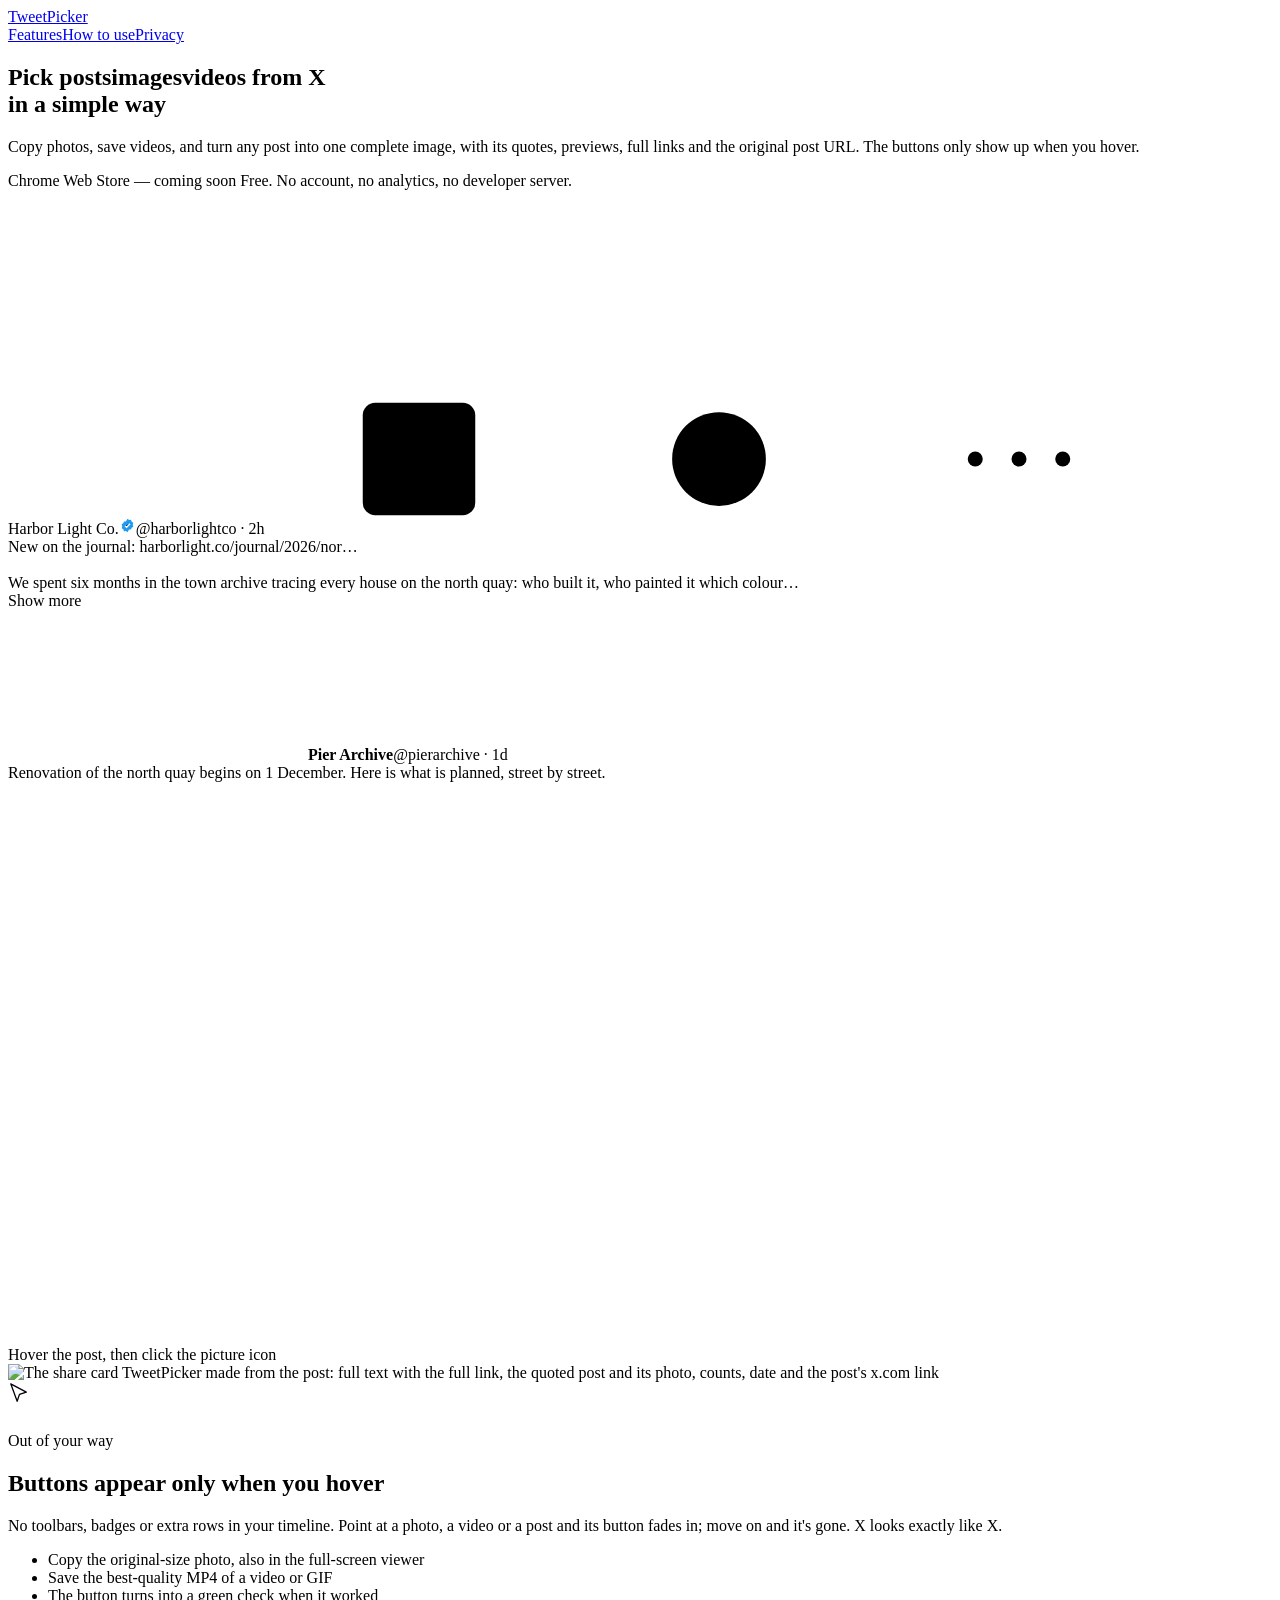
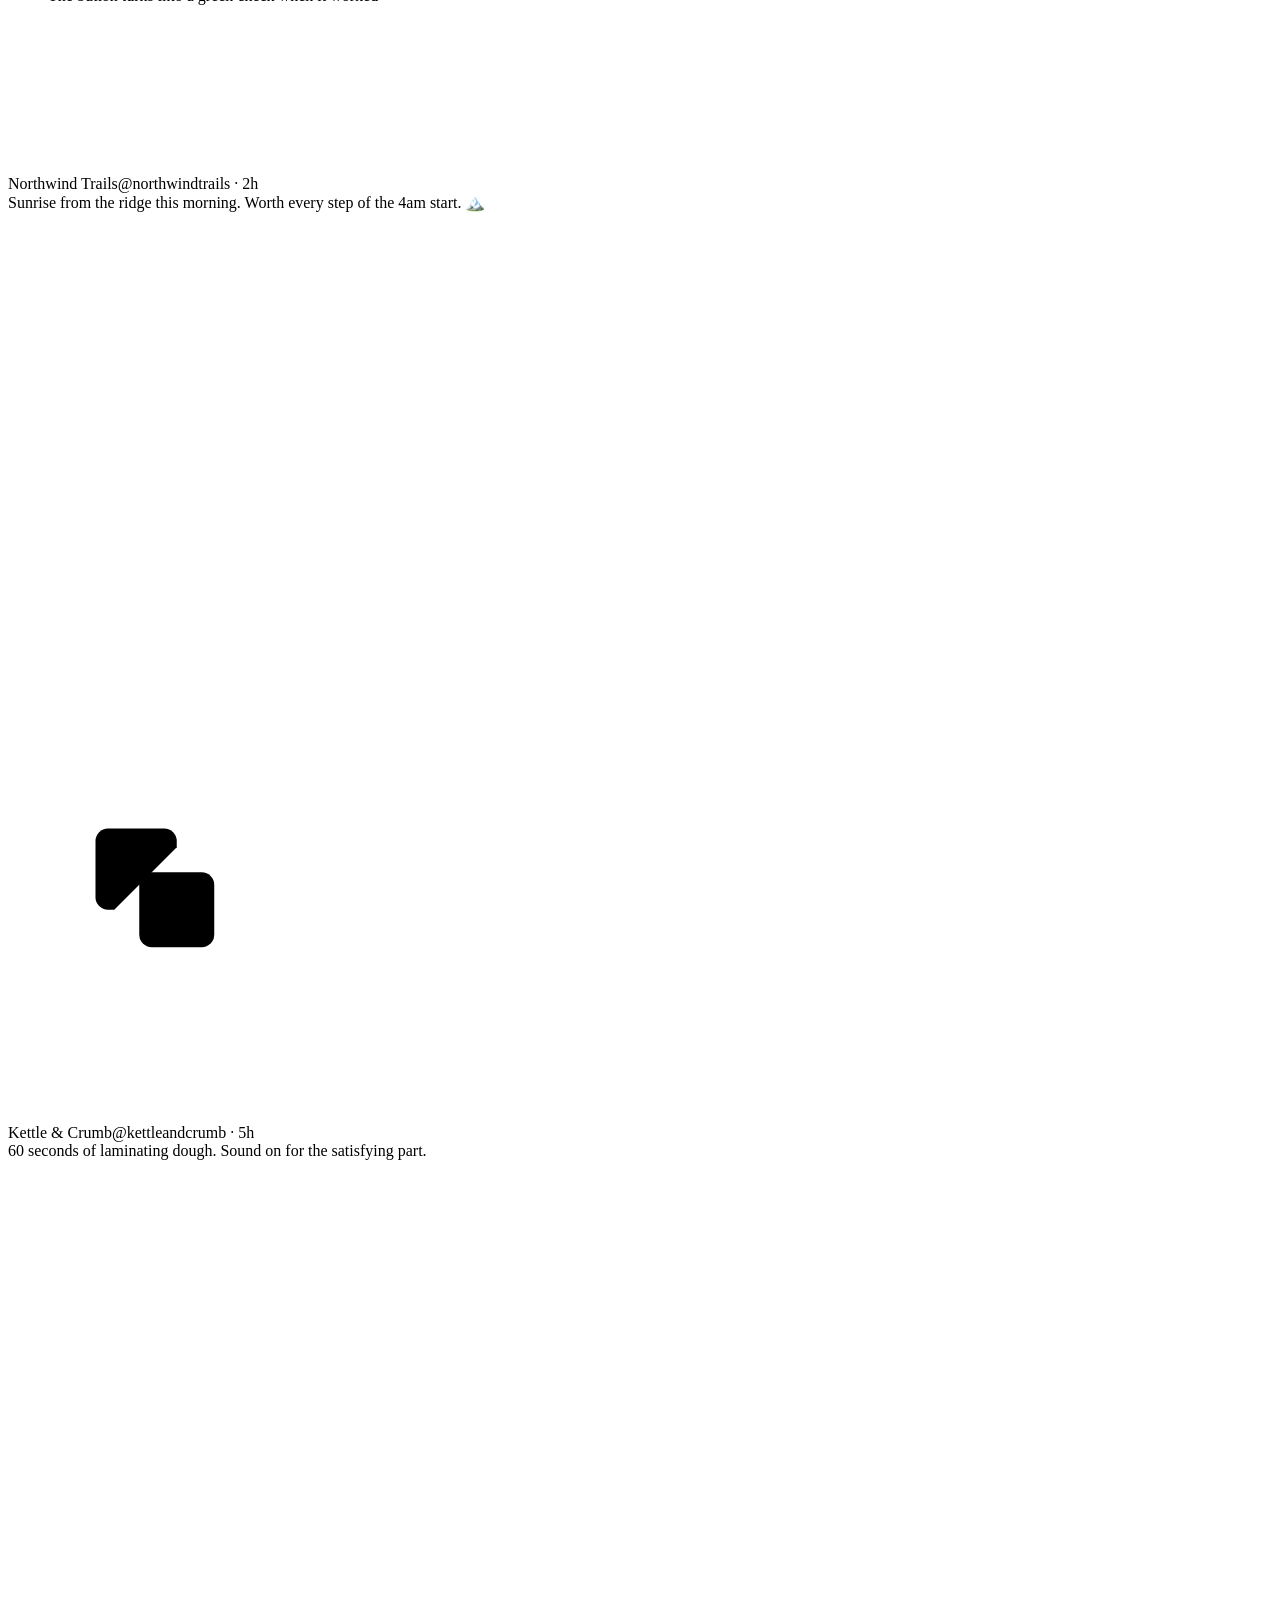
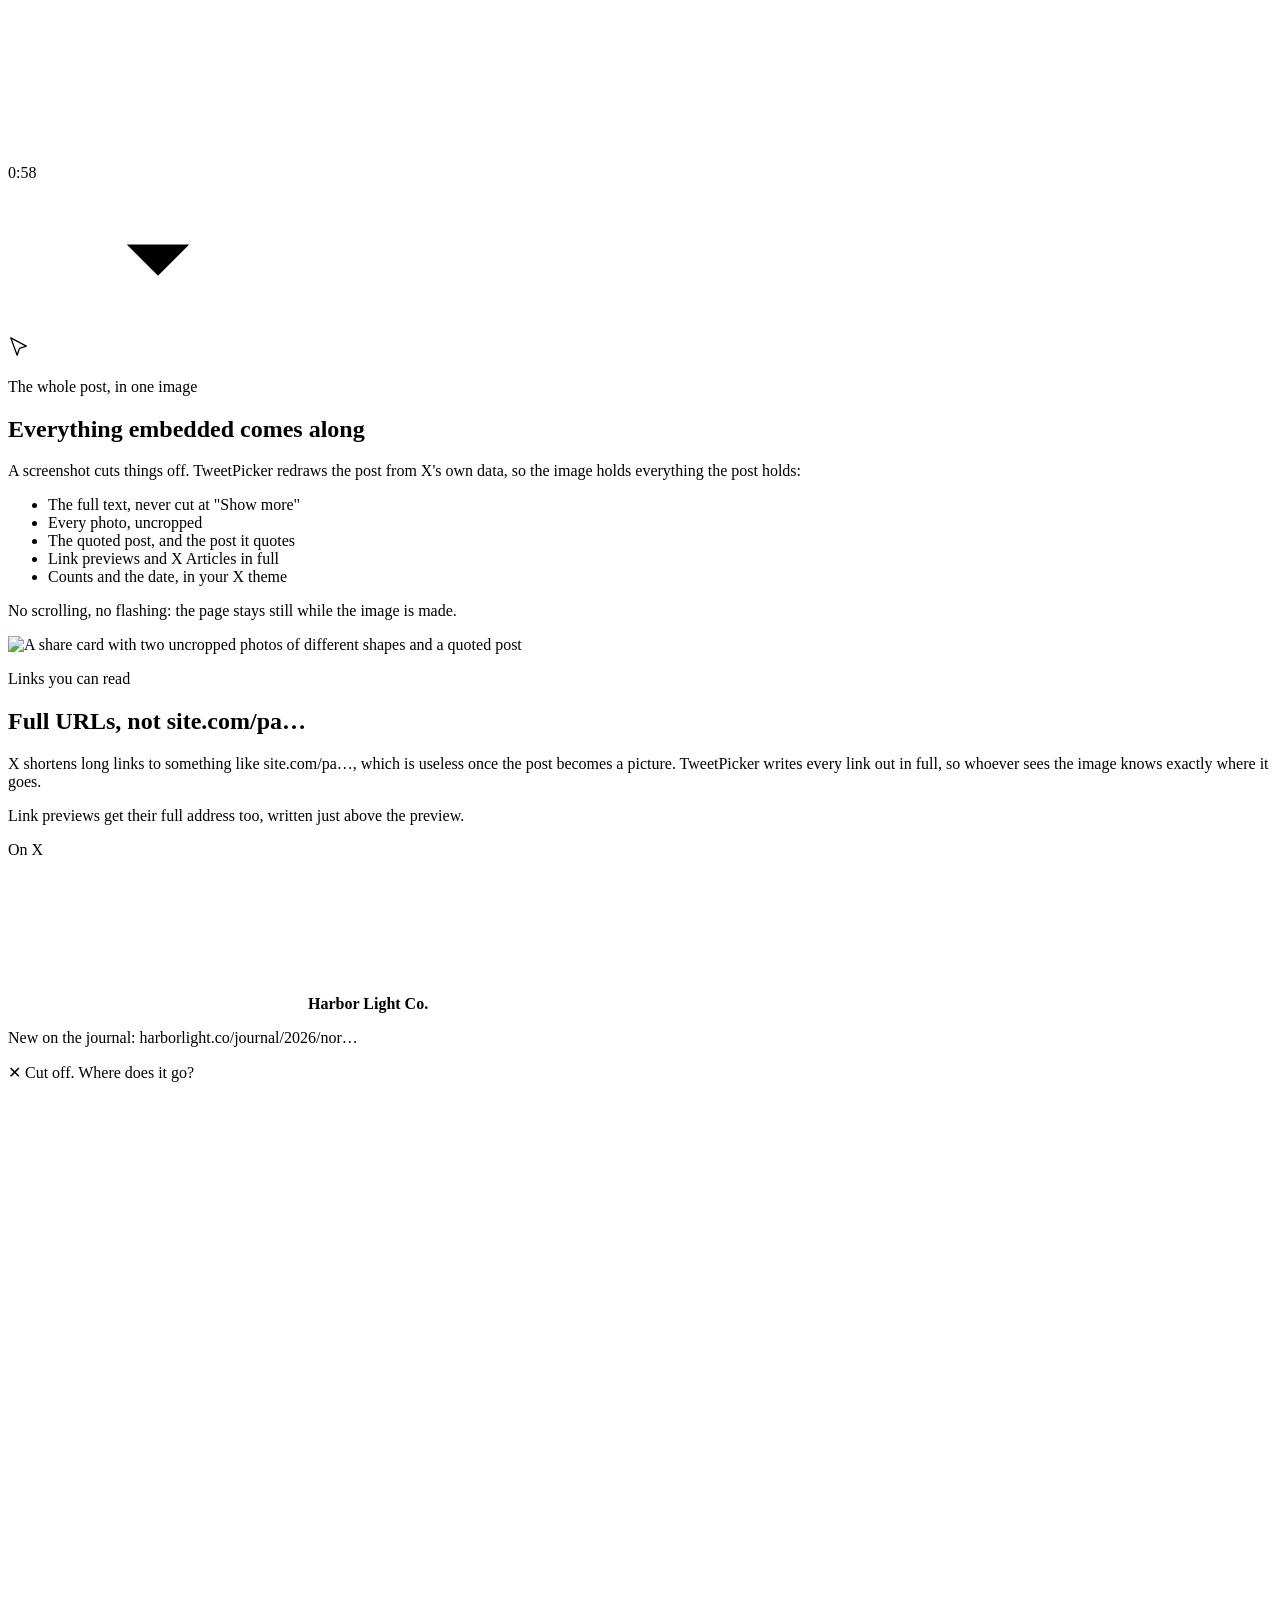
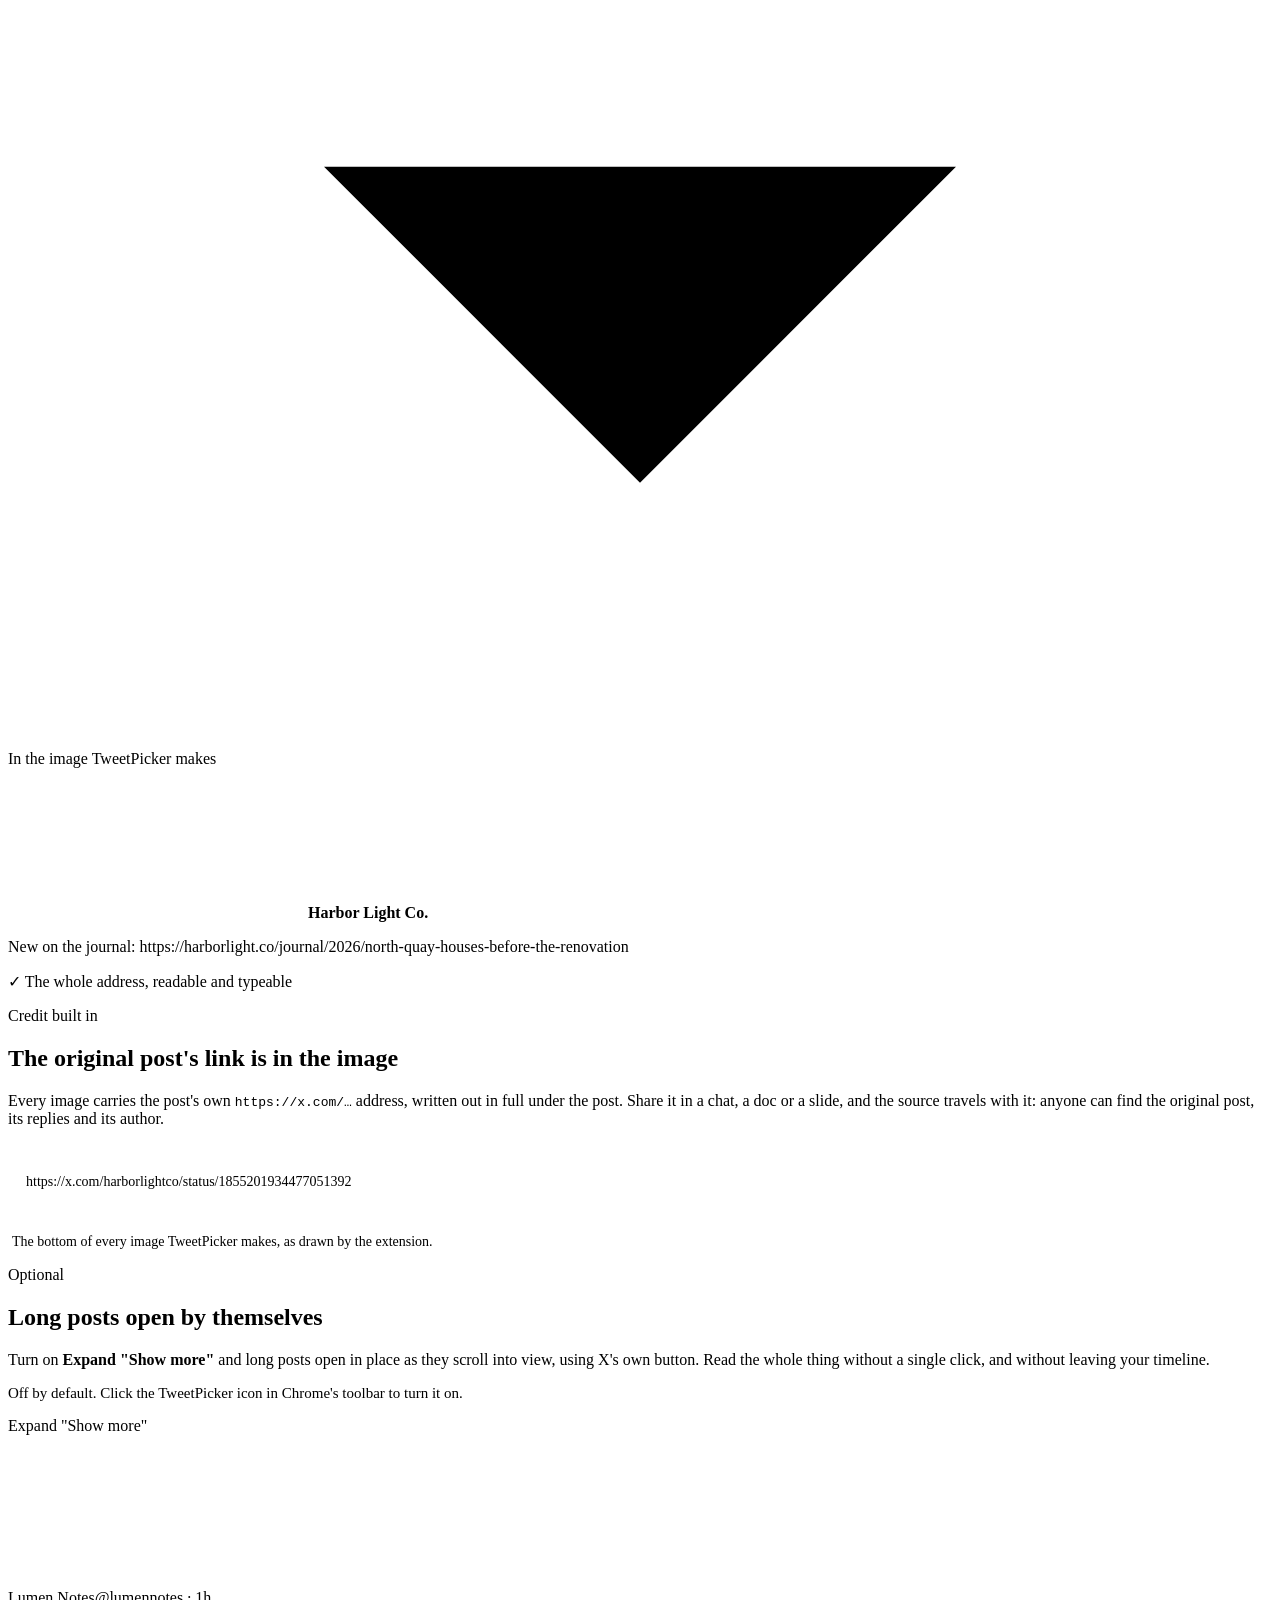
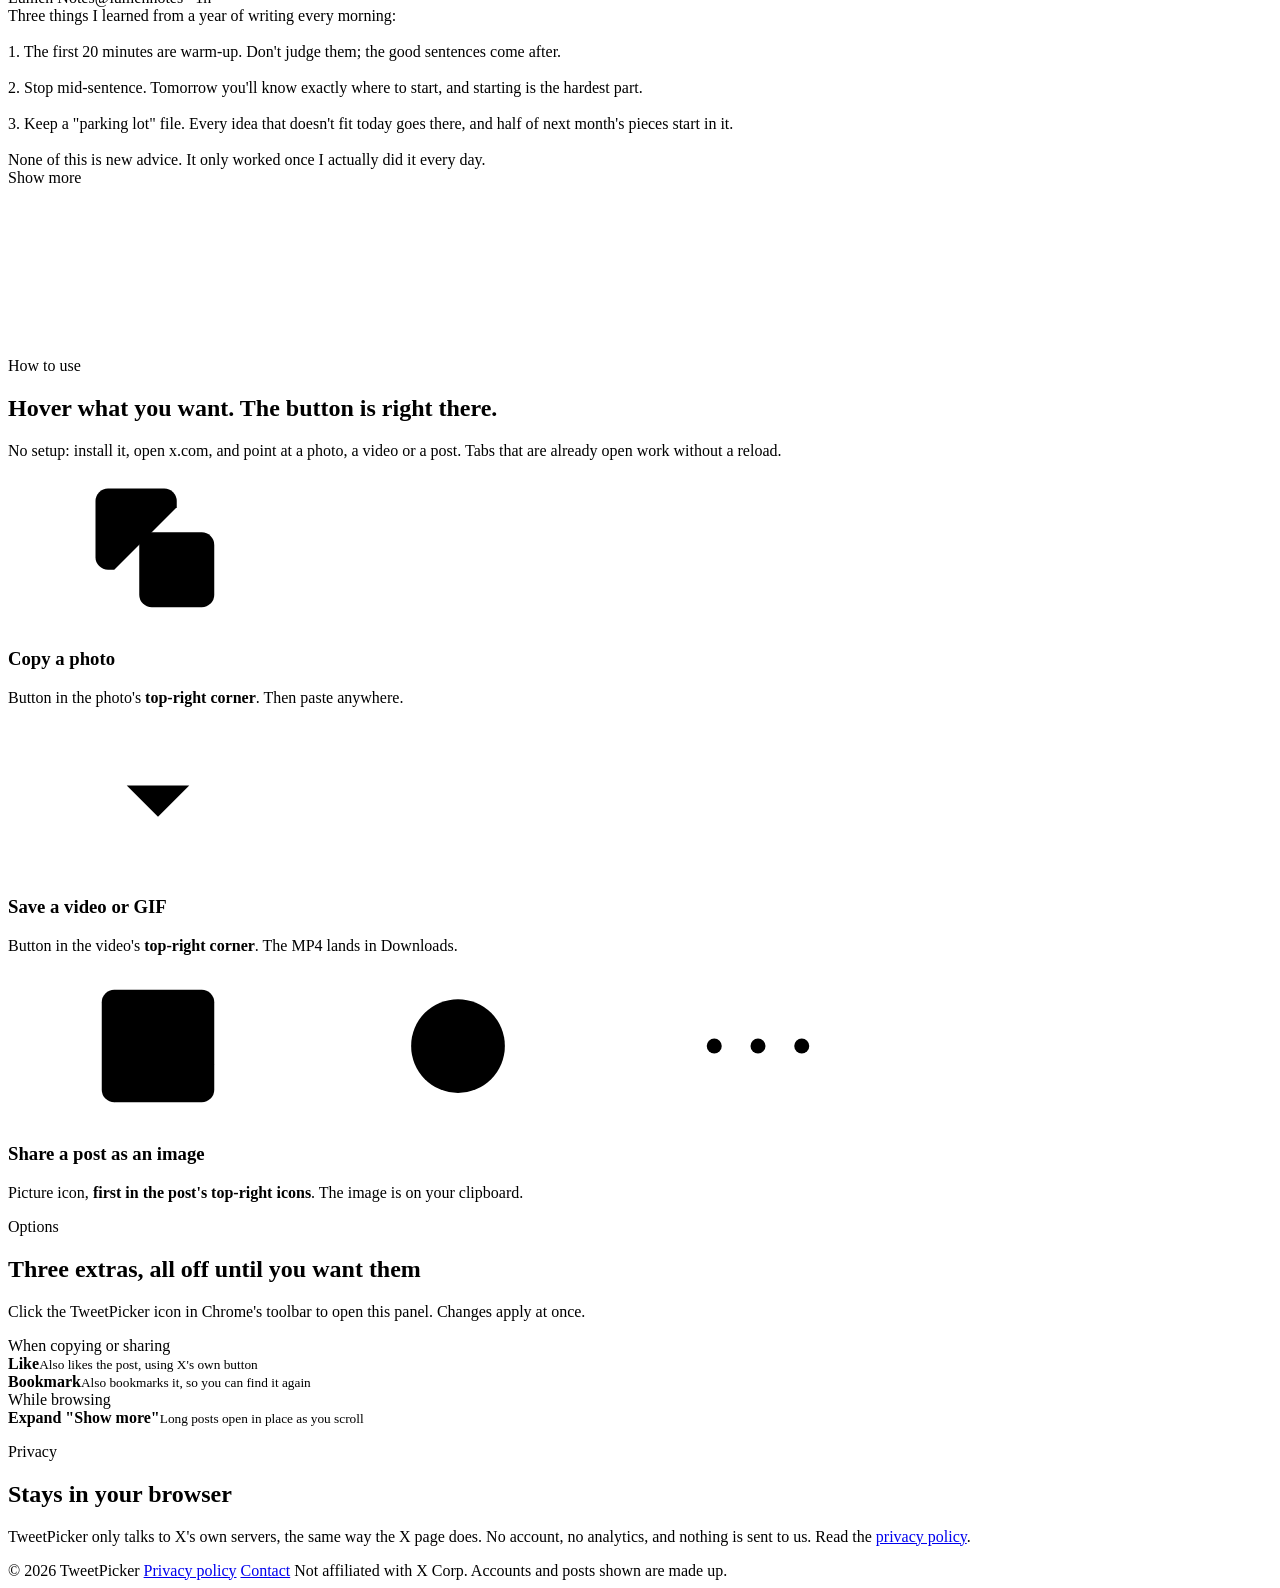
==== site/index.html @ 03b6eda1 "Landing page: show success as the extension does, a green check on the button Drops the toasts, tool" ====
<!doctype html>
<html lang="en">
<head>
<meta charset="utf-8">
<meta name="viewport" content="width=device-width,initial-scale=1">
<title>TweetPicker — copy, download and share from X</title>
<meta name="description" content="TweetPicker is a Chrome extension for X/Twitter: buttons that appear only on hover to copy photos, download videos and share any post as a complete image card with full links and the original post URL.">
<link rel="icon" href="/icon.svg" type="image/svg+xml">
<link rel="stylesheet" href="/style.css?v=dev">
</head>
<body>
<svg width="0" height="0" style="position:absolute" aria-hidden="true">
  <symbol id="i-copy" viewBox="0 0 24 24"><rect x="9" y="9" width="12" height="12" rx="2"/><path d="M5 15H4a2 2 0 0 1-2-2V4a2 2 0 0 1 2-2h9a2 2 0 0 1 2 2v1"/></symbol>
  <symbol id="i-dl" viewBox="0 0 24 24"><path d="M12 3v12"/><path d="m7 10 5 5 5-5"/><path d="M5 21h14"/></symbol>
  <symbol id="i-check" viewBox="0 0 24 24"><path d="M5 12.5l4.5 4.5L19 7.5"/></symbol>
  <symbol id="i-pic" viewBox="0 0 24 24"><rect x="3" y="3" width="18" height="18" rx="2"/><circle cx="8.5" cy="8.5" r="1.5"/><path d="m21 15-5-5L5 21"/></symbol>
  <symbol id="i-grok" viewBox="0 0 24 24"><path d="M5 19 19 5"/><circle cx="12" cy="12" r="7.5"/></symbol>
  <symbol id="i-more" viewBox="0 0 24 24"><circle cx="5" cy="12" r="1.2"/><circle cx="12" cy="12" r="1.2"/><circle cx="19" cy="12" r="1.2"/></symbol>
  <symbol id="i-badge" viewBox="0 0 24 24"><path d="M12 2.5l2.2 1.7 2.8-.2.9 2.6 2.3 1.6-.8 2.7.8 2.7-2.3 1.6-.9 2.6-2.8-.2L12 21.5l-2.2-1.7-2.8.2-.9-2.6-2.3-1.6.8-2.7-.8-2.7 2.3-1.6.9-2.6 2.8.2z" fill="#1d9bf0" stroke="none"/><path d="M8.5 12.2l2.3 2.3 4.7-4.9" stroke="#fff" stroke-width="2"/></symbol>
  <symbol id="i-cursor" viewBox="0 0 24 24"><path d="M3 2l7 19 2.5-7.5L20 11z" fill="#fff" stroke="#000" stroke-width="1.4" stroke-linejoin="round"/></symbol>
</svg>

<div class="wrap">
  <header class="top">
    <a class="brand" href="/"><img src="/icon.svg" alt="">TweetPicker</a>
    <nav><a class="wide" href="#features">Features</a><a href="#how">How to use</a><a href="/privacy/">Privacy</a></nav>
  </header>

  <section class="hero">
    <h1 aria-label="Pick posts, images and videos from X in a simple way">Pick <span class="rot" aria-hidden="true"><span class="on">posts</span><span>images</span><span>videos</span></span> from X<br>in a simple way</h1>
    <p class="lead">Copy photos, save videos, and turn any post into one complete image, with its quotes, previews, full links and the original post URL. The buttons only show up when you hover.</p>
    <span class="btn disabled" aria-disabled="true">Chrome Web Store — coming soon</span>
    <span class="note">Free. No account, no analytics, no developer server.</span>
  </section>

  <!-- hero demo: share a post as an image -->
  <div class="demo" id="demo-share" style="margin:40px 0 24px" aria-label="Animation: hovering a post shows a picture icon; clicking it copies the whole post as an image card">
    <div class="stagebox share-demo">
      <div class="x" data-hover-target>
        <div class="post">
          <canvas class="av" data-av="#1d9bf0:H"></canvas>
          <div class="body">
            <div class="head"><span class="name">Harbor Light Co.</span><svg class="i" style="width:17px;height:17px;flex:none"><use href="#i-badge"/></svg><span class="meta"><span class="h">@harborlightco · </span>2h</span>
              <span class="icons"><span class="share-ic" data-share><svg class="i"><use href="#i-pic"/></svg></span><svg class="i"><use href="#i-grok"/></svg><svg class="i"><use href="#i-more"/></svg></span></div>
            <div class="txt">New on the journal: <span class="lnk">harborlight.co/journal/2026/nor…</span><br><br>We spent six months in the town archive tracing every house on the north quay: who built it, who painted it which colour…</div>
            <span class="showmore">Show more</span>
            <div class="quote">
              <div class="qh"><canvas data-av="#e76f51:P"></canvas><b>Pier Archive</b><span style="color:var(--muted)">@pierarchive · 1d</span></div>
              <div class="qt">Renovation of the north quay begins on 1 December. Here is what is planned, street by street.</div>
              <canvas class="qimg" data-photo="harbor" width="1136" height="560"></canvas>
            </div>
            <div class="actions" data-actions="214,1.8K,12.6K,482K"></div>
          </div>
        </div>
      </div>
      <div class="out" data-out>
        <div class="ph">Hover the post, then click the picture icon</div>
        <img data-card="a" alt="The share card TweetPicker made from the post: full text with the full link, the quoted post and its photo, counts, date and the post's x.com link">
      </div>
      <div class="cursor" data-cursor><svg viewBox="0 0 24 24" width="22" height="22"><use href="#i-cursor"/></svg></div>
    </div>
  </div>

  <div id="features"></div>

  <!-- 1. hover to show -->
  <section class="feat">
    <div class="text">
      <p class="kicker">Out of your way</p>
      <h2>Buttons appear only when you hover</h2>
      <p>No toolbars, badges or extra rows in your timeline. Point at a photo, a video or a post and its button fades in; move on and it's gone. X looks exactly like X.</p>
      <ul class="ticks">
        <li>Copy the original-size photo, also in the full-screen viewer</li>
        <li>Save the best-quality MP4 of a video or GIF</li>
        <li>The button turns into a green check when it worked</li>
      </ul>
    </div>
    <div class="demo" id="demo-hover" aria-label="Animation: copy and download buttons appear only while the pointer is over a photo or video">
      <div class="stagebox">
        <div class="x">
          <div class="post">
            <canvas class="av" data-av="#f59e0b:N"></canvas>
            <div class="body">
              <div class="head"><span class="name">Northwind Trails</span><span class="meta"><span class="h">@northwindtrails · </span>2h</span></div>
              <div class="txt">Sunrise from the ridge this morning. Worth every step of the 4am start. 🏔️</div>
              <div class="media" data-photo-media><canvas data-photo="ridge" width="1136" height="600"></canvas>
                <div class="tp-btn" data-btn><svg><use href="#i-copy"/></svg></div></div>
            </div>
          </div>
          <div class="post">
            <canvas class="av" data-av="#10b981:K"></canvas>
            <div class="body">
              <div class="head"><span class="name">Kettle &amp; Crumb</span><span class="meta"><span class="h">@kettleandcrumb · </span>5h</span></div>
              <div class="txt">60 seconds of laminating dough. Sound on for the satisfying part.</div>
              <div class="media" data-video-media><canvas data-photo="kitchen" width="1136" height="600"></canvas>
                <div class="play"></div><div class="dur">0:58</div>
                <div class="tp-btn" data-btn><svg><use href="#i-dl"/></svg></div></div>
            </div>
          </div>
        </div>
        <div class="cursor" data-cursor><svg viewBox="0 0 24 24" width="22" height="22"><use href="#i-cursor"/></svg></div>
      </div>
    </div>
  </section>

  <!-- 2. everything embedded -->
  <section class="feat flip">
    <div class="text">
      <p class="kicker">The whole post, in one image</p>
      <h2>Everything embedded comes along</h2>
      <p>A screenshot cuts things off. TweetPicker redraws the post from X's own data, so the image holds everything the post holds:</p>
      <ul class="ticks">
        <li>The full text, never cut at "Show more"</li>
        <li>Every photo, uncropped</li>
        <li>The quoted post, and the post it quotes</li>
        <li>Link previews and X Articles in full</li>
        <li>Counts and the date, in your X theme</li>
      </ul>
      <p>No scrolling, no flashing: the page stays still while the image is made.</p>
    </div>
    <div class="demo cardview">
      <img data-card="b" alt="A share card with two uncropped photos of different shapes and a quoted post">
    </div>
  </section>

  <!-- 3. full URLs -->
  <section class="feat">
    <div class="text">
      <p class="kicker">Links you can read</p>
      <h2>Full URLs, not <span style="color:var(--accent)">site.com/pa…</span></h2>
      <p>X shortens long links to something like <span style="color:var(--accent)">site.com/pa…</span>, which is useless once the post becomes a picture. TweetPicker writes every link out in full, so whoever sees the image knows exactly where it goes.</p>
      <p>Link previews get their full address too, written just above the preview.</p>
    </div>
    <div class="demo">
      <div class="urlcmp">
        <div class="ulabel">On X</div>
        <div class="x mini">
          <div class="mh"><canvas data-av="#1d9bf0:H"></canvas><b>Harbor Light Co.</b></div>
          <p>New on the journal: <span class="lnk cut">harborlight.co/journal/2026/nor…</span></p>
        </div>
        <div class="note-bad">✕ Cut off. Where does it go?</div>
        <div class="arrow" aria-hidden="true"><svg viewBox="0 0 24 24"><path d="M12 4v15M6 13l6 6 6-6"/></svg></div>
        <div class="ulabel blue">In the image TweetPicker makes</div>
        <div class="x mini">
          <div class="mh"><canvas data-av="#1d9bf0:H"></canvas><b>Harbor Light Co.</b></div>
          <p>New on the journal: <span class="lnk mark">https://harborlight.co/journal/2026/north-quay-houses-before-the-renovation</span></p>
        </div>
        <div class="note-good">✓ The whole address, readable and typeable</div>
      </div>
    </div>
  </section>

  <!-- 4. source URL -->
  <section class="feat flip">
    <div class="text">
      <p class="kicker">Credit built in</p>
      <h2>The original post's link is in the image</h2>
      <p>Every image carries the post's own <code>https://x.com/…</code> address, written out in full under the post. Share it in a chat, a doc or a slide, and the source travels with it: anyone can find the original post, its replies and its author.</p>
    </div>
    <div class="demo">
      <div class="x" style="padding:16px 18px 12px">
        <div class="ghostline" style="width:92%"></div><div class="ghostline" style="width:78%"></div><div class="ghostline" style="width:54%"></div>
        <div style="color:var(--accent);overflow-wrap:anywhere;font-size:14px;line-height:20px;margin-top:12px">https://x.com/harborlightco/status/1855201934477051392</div>
        <div style="border-top:1px solid var(--x-line);margin-top:14px;padding-top:4px"><div class="actions" data-actions="214,1.8K,12.6K,482K" style="padding-right:0"></div></div>
      </div>
      <p style="margin:12px 4px 0;color:var(--muted);font-size:14px">The bottom of every image TweetPicker makes, as drawn by the extension.</p>
    </div>
  </section>

  <!-- 5. auto expand -->
  <section class="feat">
    <div class="text">
      <p class="kicker">Optional</p>
      <h2>Long posts open by themselves</h2>
      <p>Turn on <b>Expand "Show more"</b> and long posts open in place as they scroll into view, using X's own button. Read the whole thing without a single click, and without leaving your timeline.</p>
      <p style="font-size:15px">Off by default. Click the TweetPicker icon in Chrome's toolbar to turn it on.</p>
    </div>
    <div class="demo" id="demo-expand" aria-label="Animation: a long post's Show more opens automatically">
      <div class="pill"><img src="/icon.svg" alt="">Expand "Show more" <i></i></div>
      <div class="x">
        <div class="post">
          <canvas class="av" data-av="#6366f1:L"></canvas>
          <div class="body">
            <div class="head"><span class="name">Lumen Notes</span><span class="meta"><span class="h">@lumennotes · </span>1h</span></div>
            <div class="txt ex-txt" data-ex>Three things I learned from a year of writing every morning:<br><br>1. The first 20 minutes are warm-up. Don't judge them; the good sentences come after.<br><br>2. Stop mid-sentence. Tomorrow you'll know exactly where to start, and starting is the hardest part.<br><br>3. Keep a "parking lot" file. Every idea that doesn't fit today goes there, and half of next month's pieces start in it.<br><br>None of this is new advice. It only worked once I actually did it every day.</div>
            <span class="ex-more" data-more>Show more</span>
            <div class="actions" data-actions="38,96,1.1K,41K"></div>
          </div>
        </div>
        <div class="post" style="opacity:.55">
          <canvas class="av" data-av="#0ea5e9:S"></canvas>
          <div class="body"><div class="ghostline" style="width:40%"></div><div class="ghostline" style="width:90%"></div><div class="ghostline" style="width:70%"></div></div>
        </div>
      </div>
    </div>
  </section>

  <!-- how to use -->
  <section class="block" id="how">
    <p class="kicker">How to use</p>
    <h2>Hover what you want. The button is right there.</h2>
    <p>No setup: install it, open x.com, and point at a photo, a video or a post. Tabs that are already open work without a reload.</p>
    <div class="where">
      <div class="wcard">
        <div class="sk sk-photo"><span class="sk-btn"><svg><use href="#i-copy"/></svg></span></div>
        <h3>Copy a photo</h3>
        <p>Button in the photo's <b>top-right corner</b>. Then paste anywhere.</p>
      </div>
      <div class="wcard">
        <div class="sk sk-video"><span class="sk-play"></span><span class="sk-btn"><svg><use href="#i-dl"/></svg></span></div>
        <h3>Save a video or GIF</h3>
        <p>Button in the video's <b>top-right corner</b>. The MP4 lands in Downloads.</p>
      </div>
      <div class="wcard">
        <div class="sk sk-post">
          <div class="sk-head"><i class="sk-av"></i><i class="sk-name"></i>
            <span class="sk-icons"><span class="sk-pic"><svg class="i"><use href="#i-pic"/></svg></span><svg class="i"><use href="#i-grok"/></svg><svg class="i"><use href="#i-more"/></svg></span></div>
          <i class="sk-line" style="width:90%"></i><i class="sk-line" style="width:70%"></i><i class="sk-line" style="width:45%"></i>
        </div>
        <h3>Share a post as an image</h3>
        <p>Picture icon, <b>first in the post's top-right icons</b>. The image is on your clipboard.</p>
      </div>
    </div>
  </section>

  <section class="feat flip" id="options">
    <div class="text">
      <p class="kicker">Options</p>
      <h2>Three extras, all off until you want them</h2>
      <p>Click the TweetPicker icon in Chrome's toolbar to open this panel. Changes apply at once.</p>
    </div>
    <div class="demo">
      <div class="popup-mock">
        <div class="pm-h">When copying or sharing</div>
        <div class="pm-opt"><span class="pm-box"></span><div><b>Like</b><small>Also likes the post, using X's own button</small></div></div>
        <div class="pm-opt"><span class="pm-box"></span><div><b>Bookmark</b><small>Also bookmarks it, so you can find it again</small></div></div>
        <div class="pm-h">While browsing</div>
        <div class="pm-opt"><span class="pm-box"></span><div><b>Expand "Show more"</b><small>Long posts open in place as you scroll</small></div></div>
      </div>
    </div>
  </section>

  <section class="block">
    <p class="kicker">Privacy</p>
    <h2>Stays in your browser</h2>
    <p>TweetPicker only talks to X's own servers, the same way the X page does. No account, no analytics, and nothing is sent to us. Read the <a href="/privacy/">privacy policy</a>.</p>
  </section>

  <footer>
    <span>© 2026 TweetPicker</span>
    <a href="/privacy/">Privacy policy</a>
    <a href="mailto:will.b.chang@gmail.com">Contact</a>
    <span>Not affiliated with X Corp. Accounts and posts shown are made up.</span>
  </footer>
</div>
<script src="/card.js?v=dev"></script>
<script src="/demo.js?v=dev"></script>
</body>
</html>
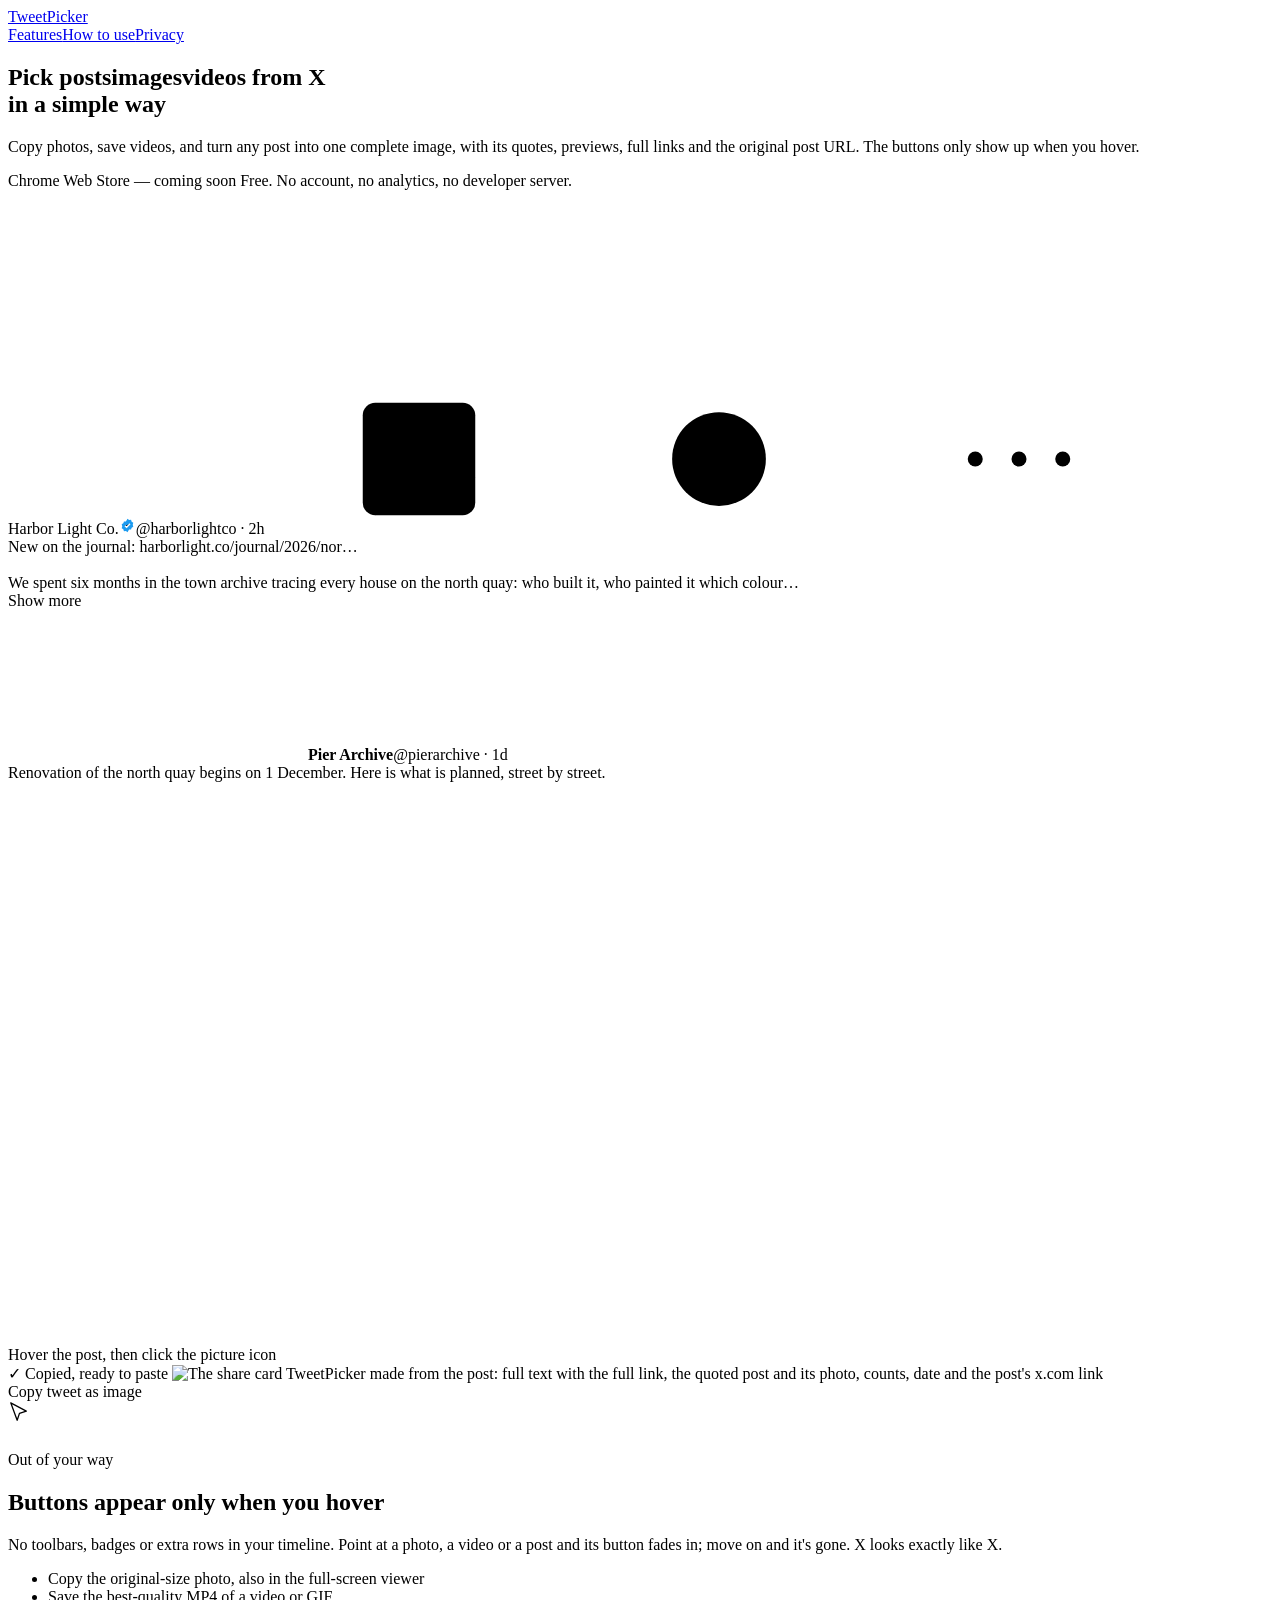
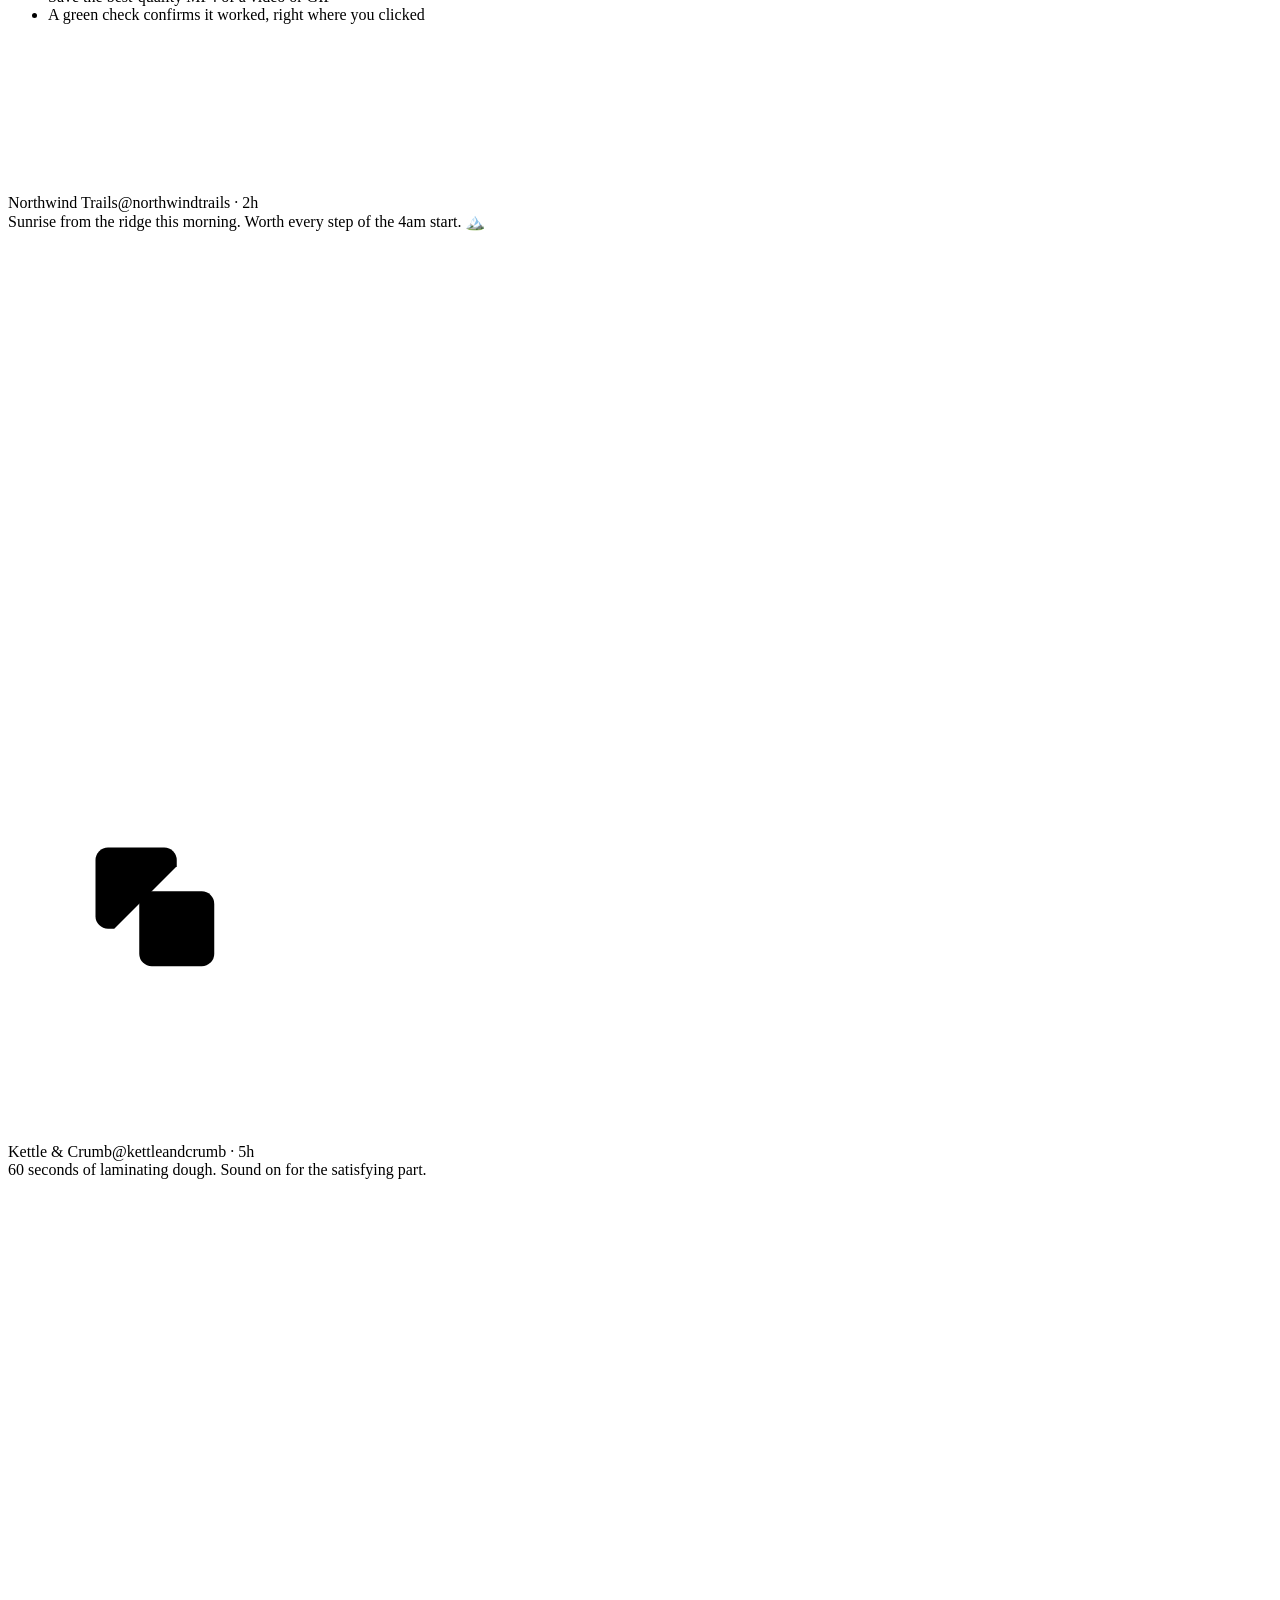
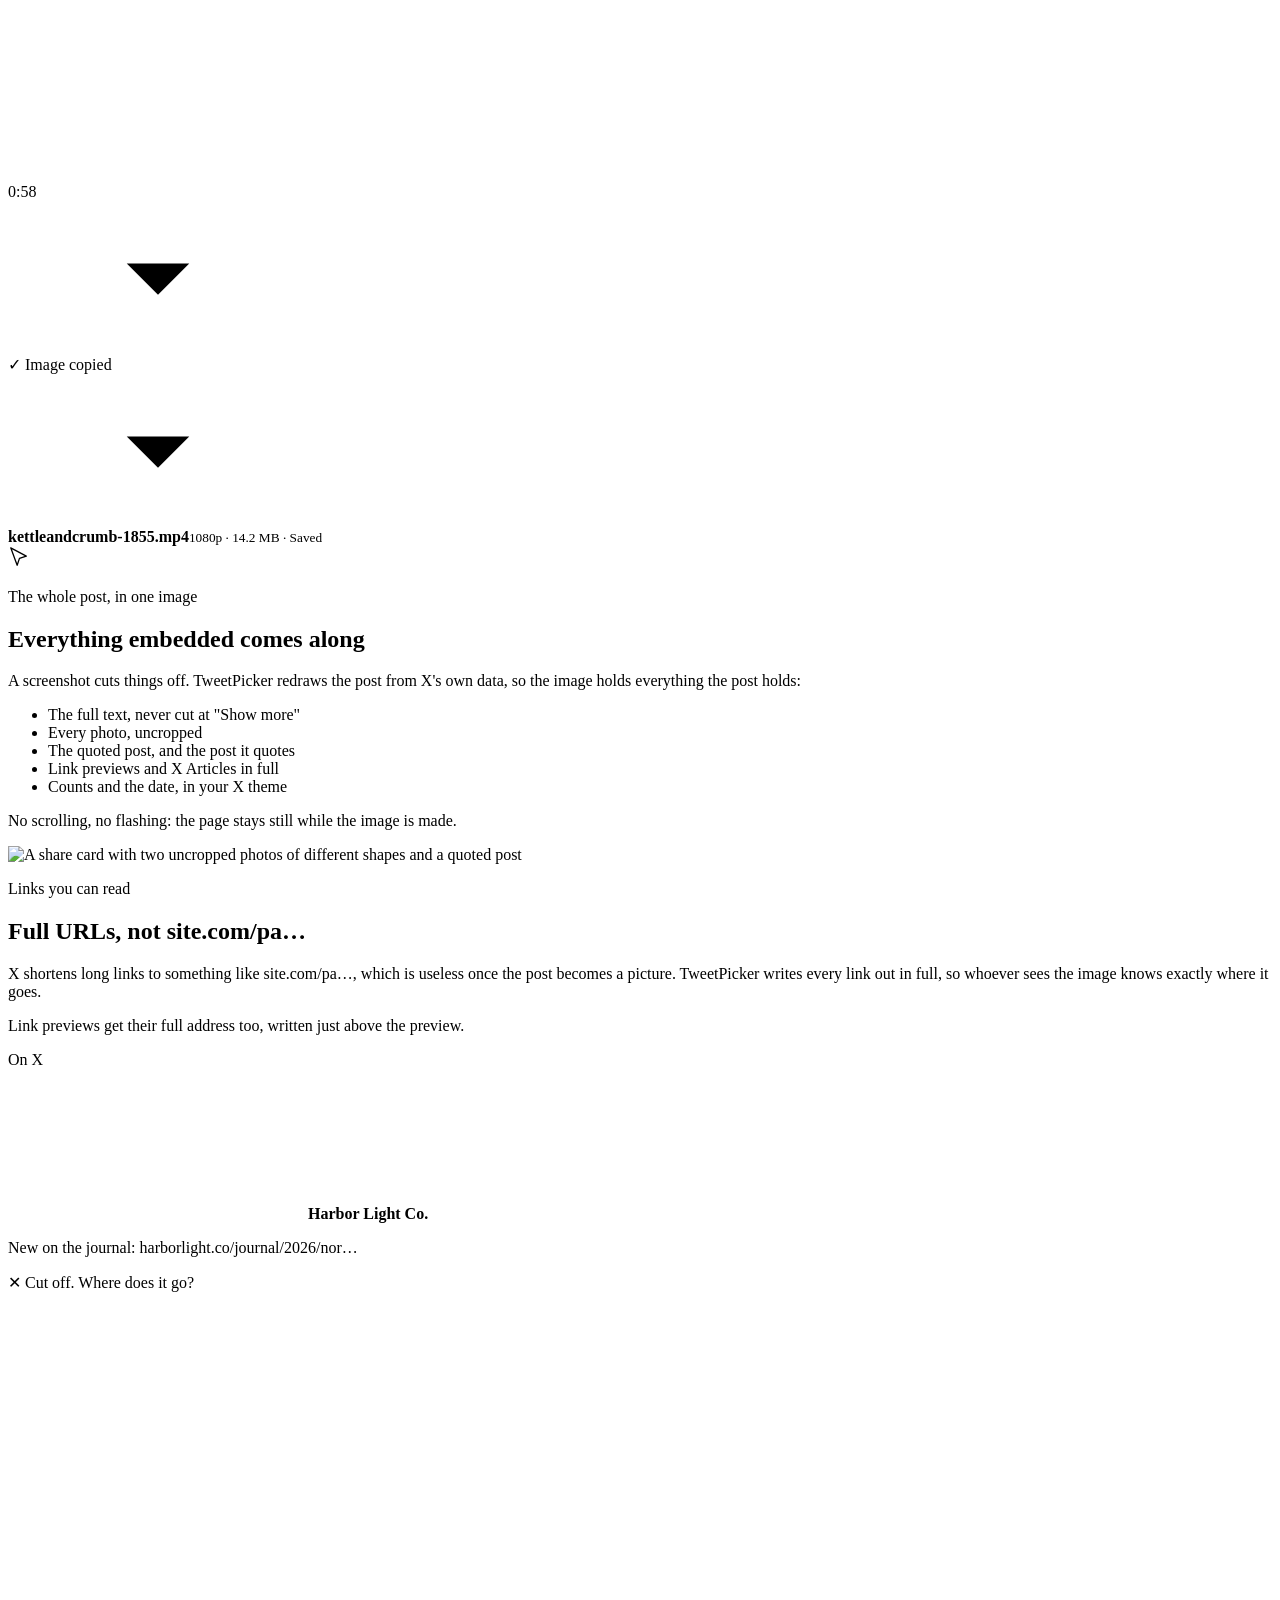
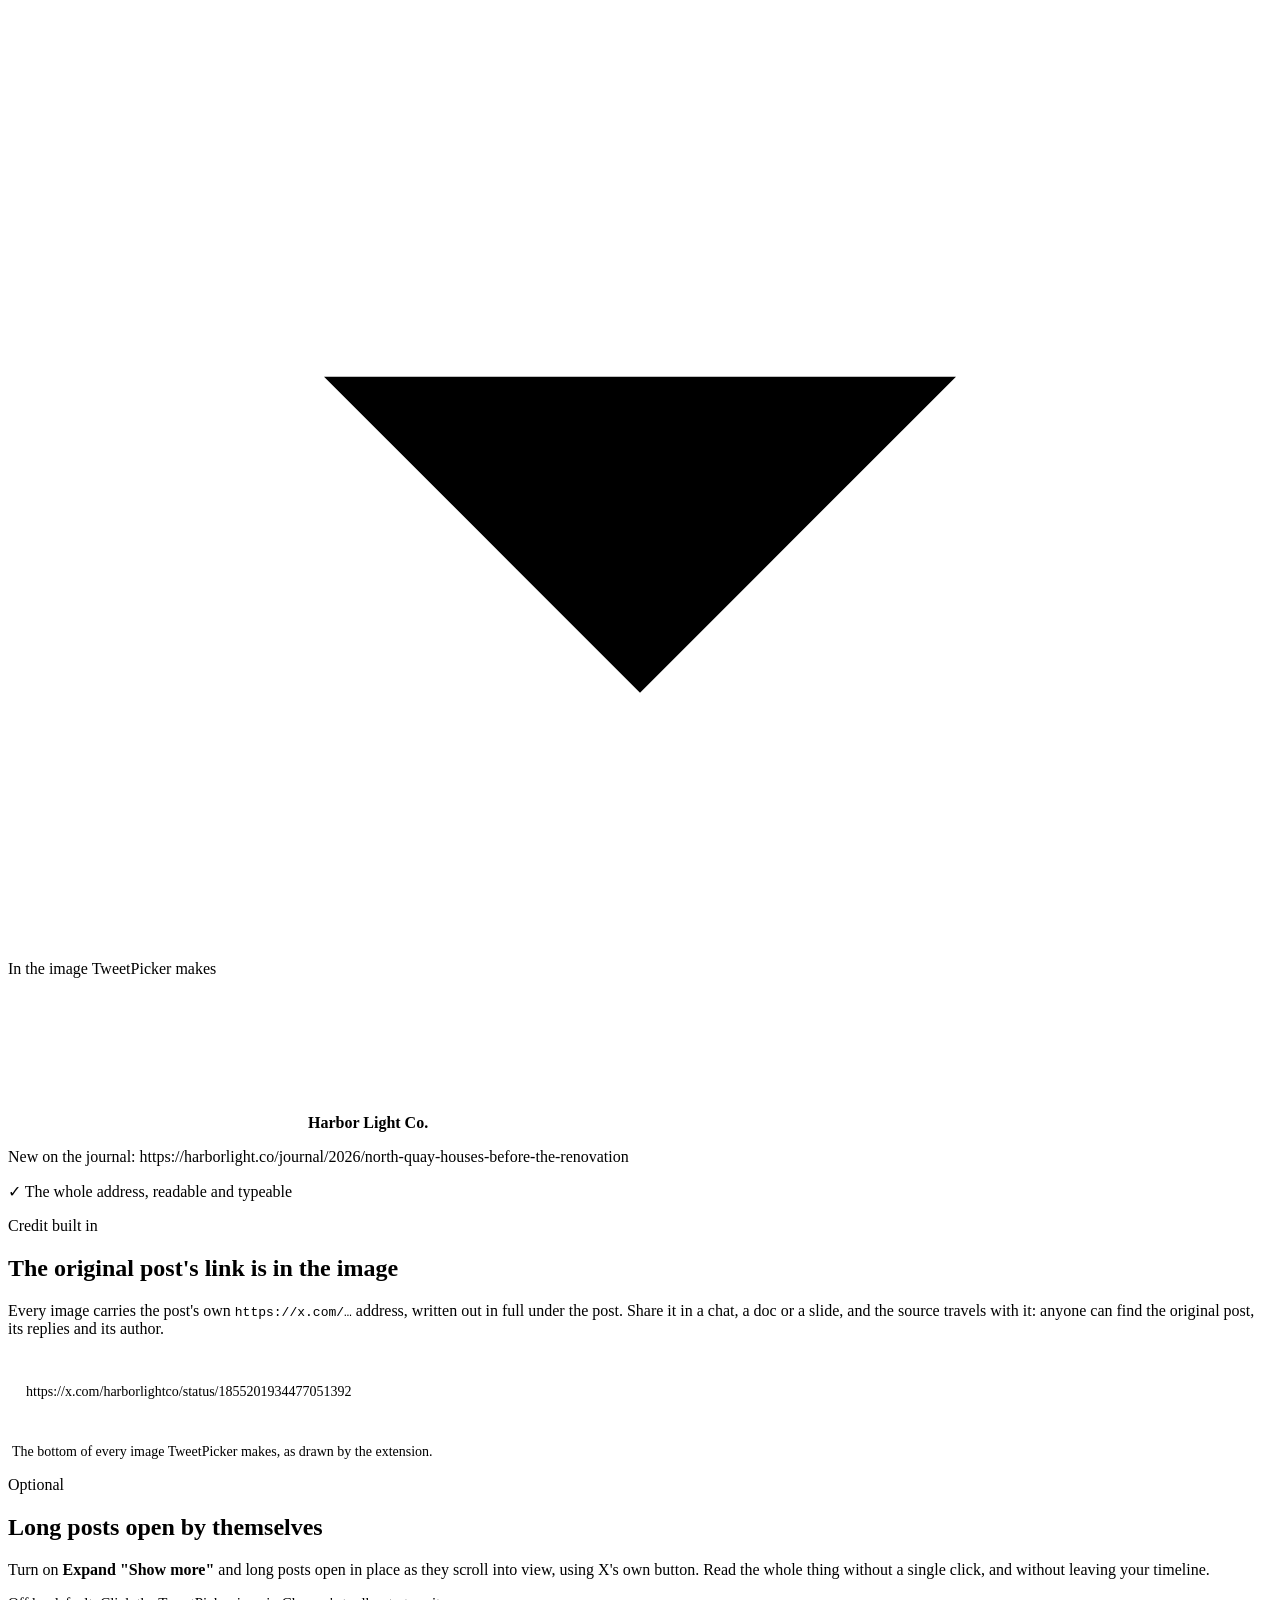
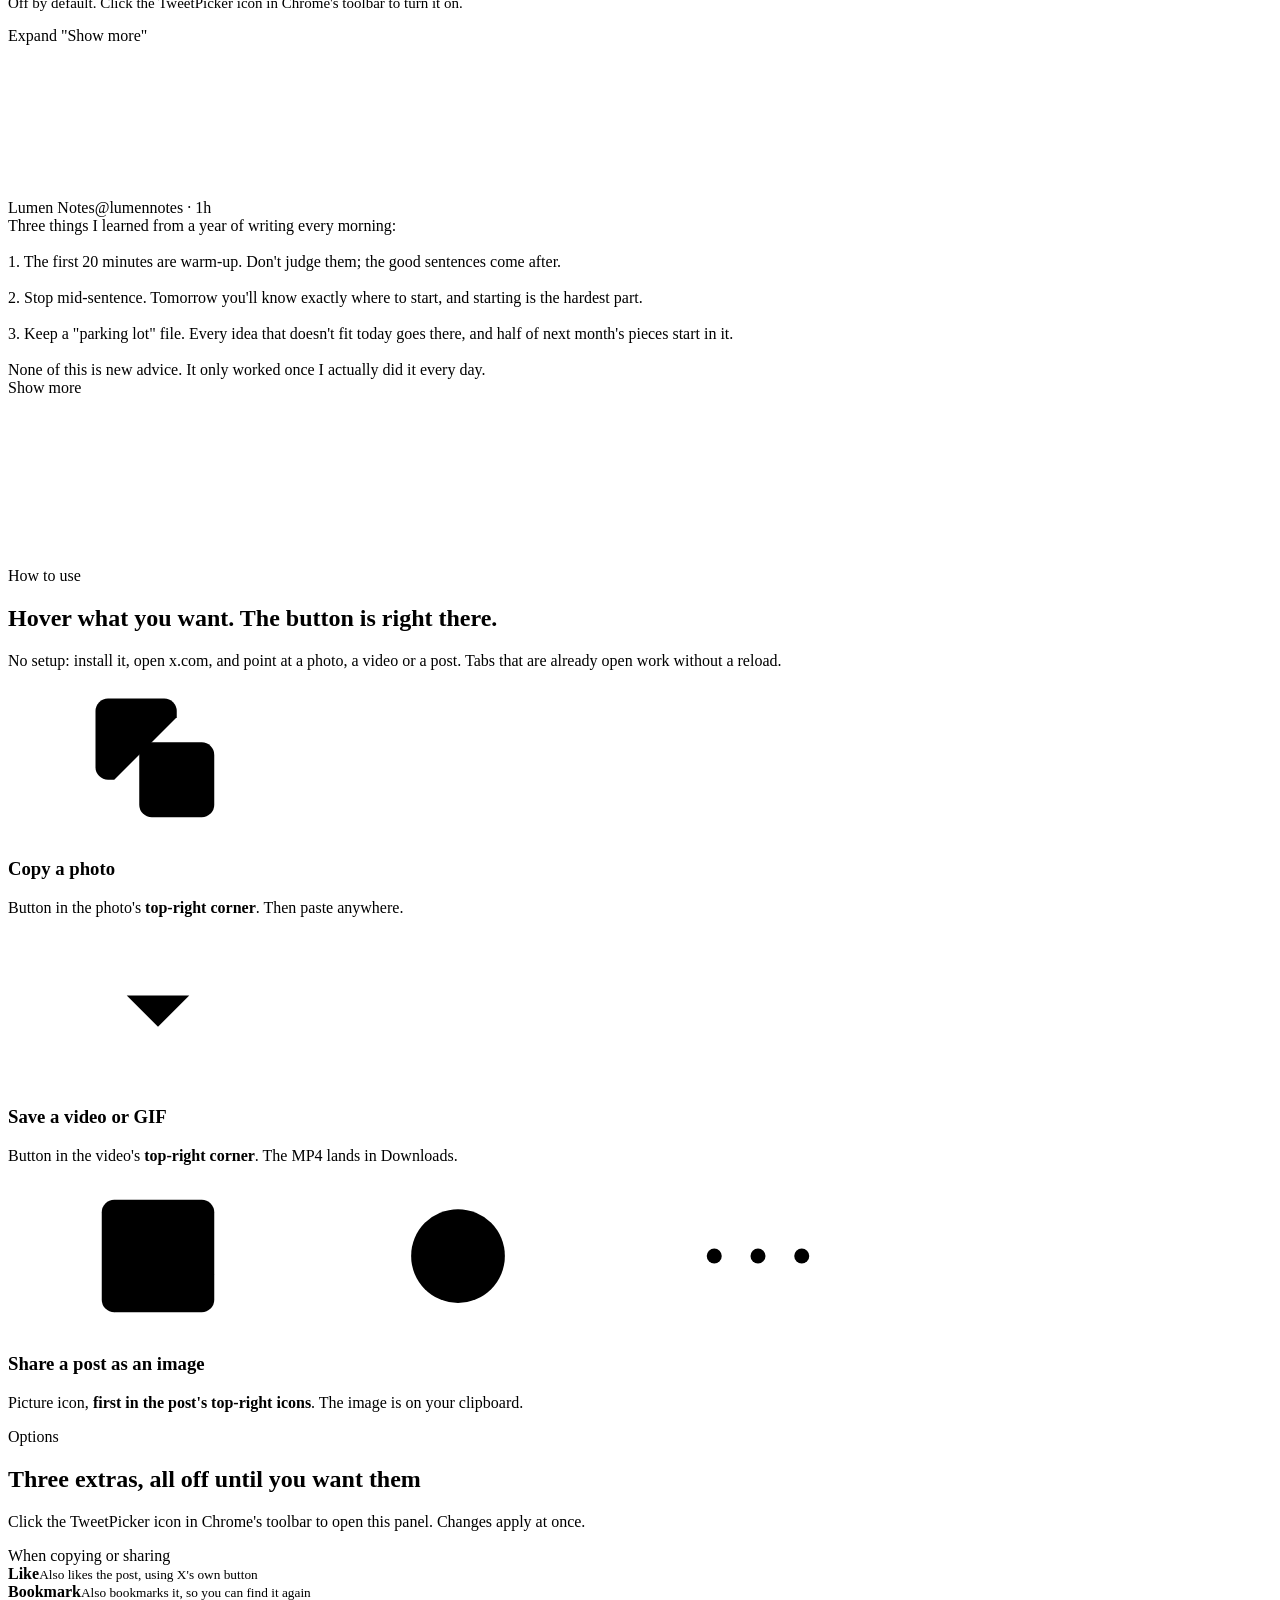
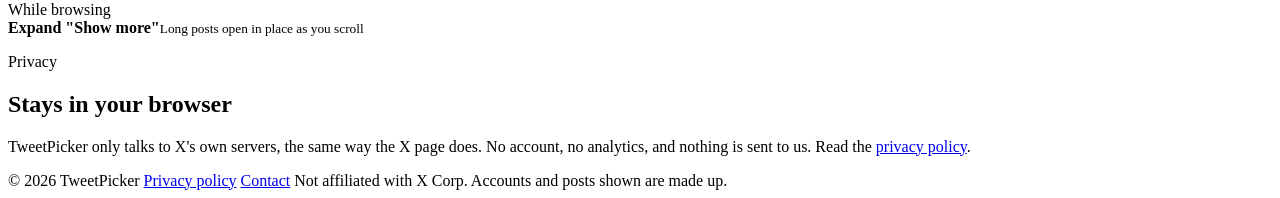
==== commit c705cf9d: "Landing page: bring back the demo toasts and tooltips They explain each step better than the button " ====
--- a/site/index.html
+++ b/site/index.html
@@ -55,8 +55,10 @@
       </div>
       <div class="out" data-out>
         <div class="ph">Hover the post, then click the picture icon</div>
+        <span class="paste">✓ Copied, ready to paste</span>
         <img data-card="a" alt="The share card TweetPicker made from the post: full text with the full link, the quoted post and its photo, counts, date and the post's x.com link">
       </div>
+      <div class="tip" data-tip>Copy tweet as image</div>
       <div class="cursor" data-cursor><svg viewBox="0 0 24 24" width="22" height="22"><use href="#i-cursor"/></svg></div>
     </div>
   </div>
@@ -72,7 +74,7 @@
       <ul class="ticks">
         <li>Copy the original-size photo, also in the full-screen viewer</li>
         <li>Save the best-quality MP4 of a video or GIF</li>
-        <li>The button turns into a green check when it worked</li>
+        <li>A green check confirms it worked, right where you clicked</li>
       </ul>
     </div>
     <div class="demo" id="demo-hover" aria-label="Animation: copy and download buttons appear only while the pointer is over a photo or video">
@@ -98,6 +100,8 @@
             </div>
           </div>
         </div>
+        <div class="tip green" data-tip>✓ Image copied</div>
+        <div class="chip" data-chip><div class="f"><svg class="i"><use href="#i-dl"/></svg></div><div><b>kettleandcrumb-1855.mp4</b><small>1080p · 14.2 MB · Saved</small></div></div>
         <div class="cursor" data-cursor><svg viewBox="0 0 24 24" width="22" height="22"><use href="#i-cursor"/></svg></div>
       </div>
     </div>
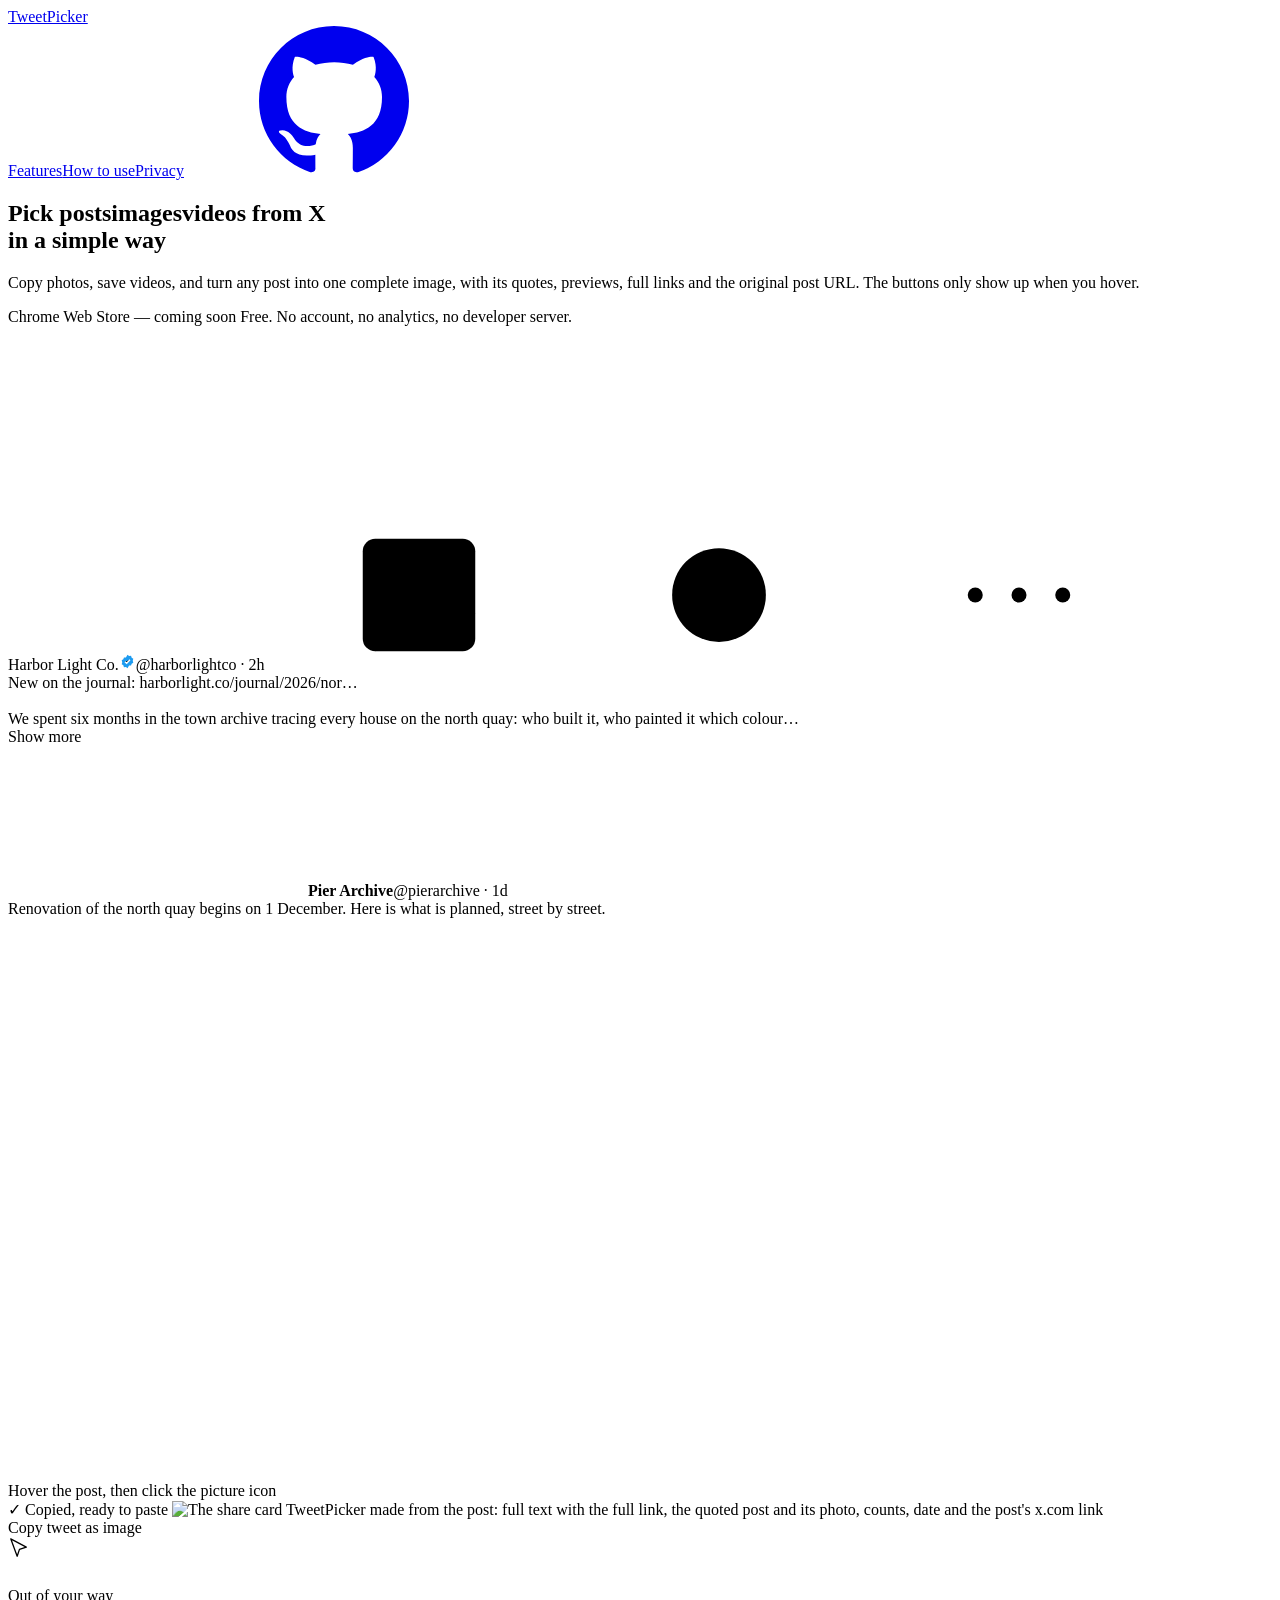
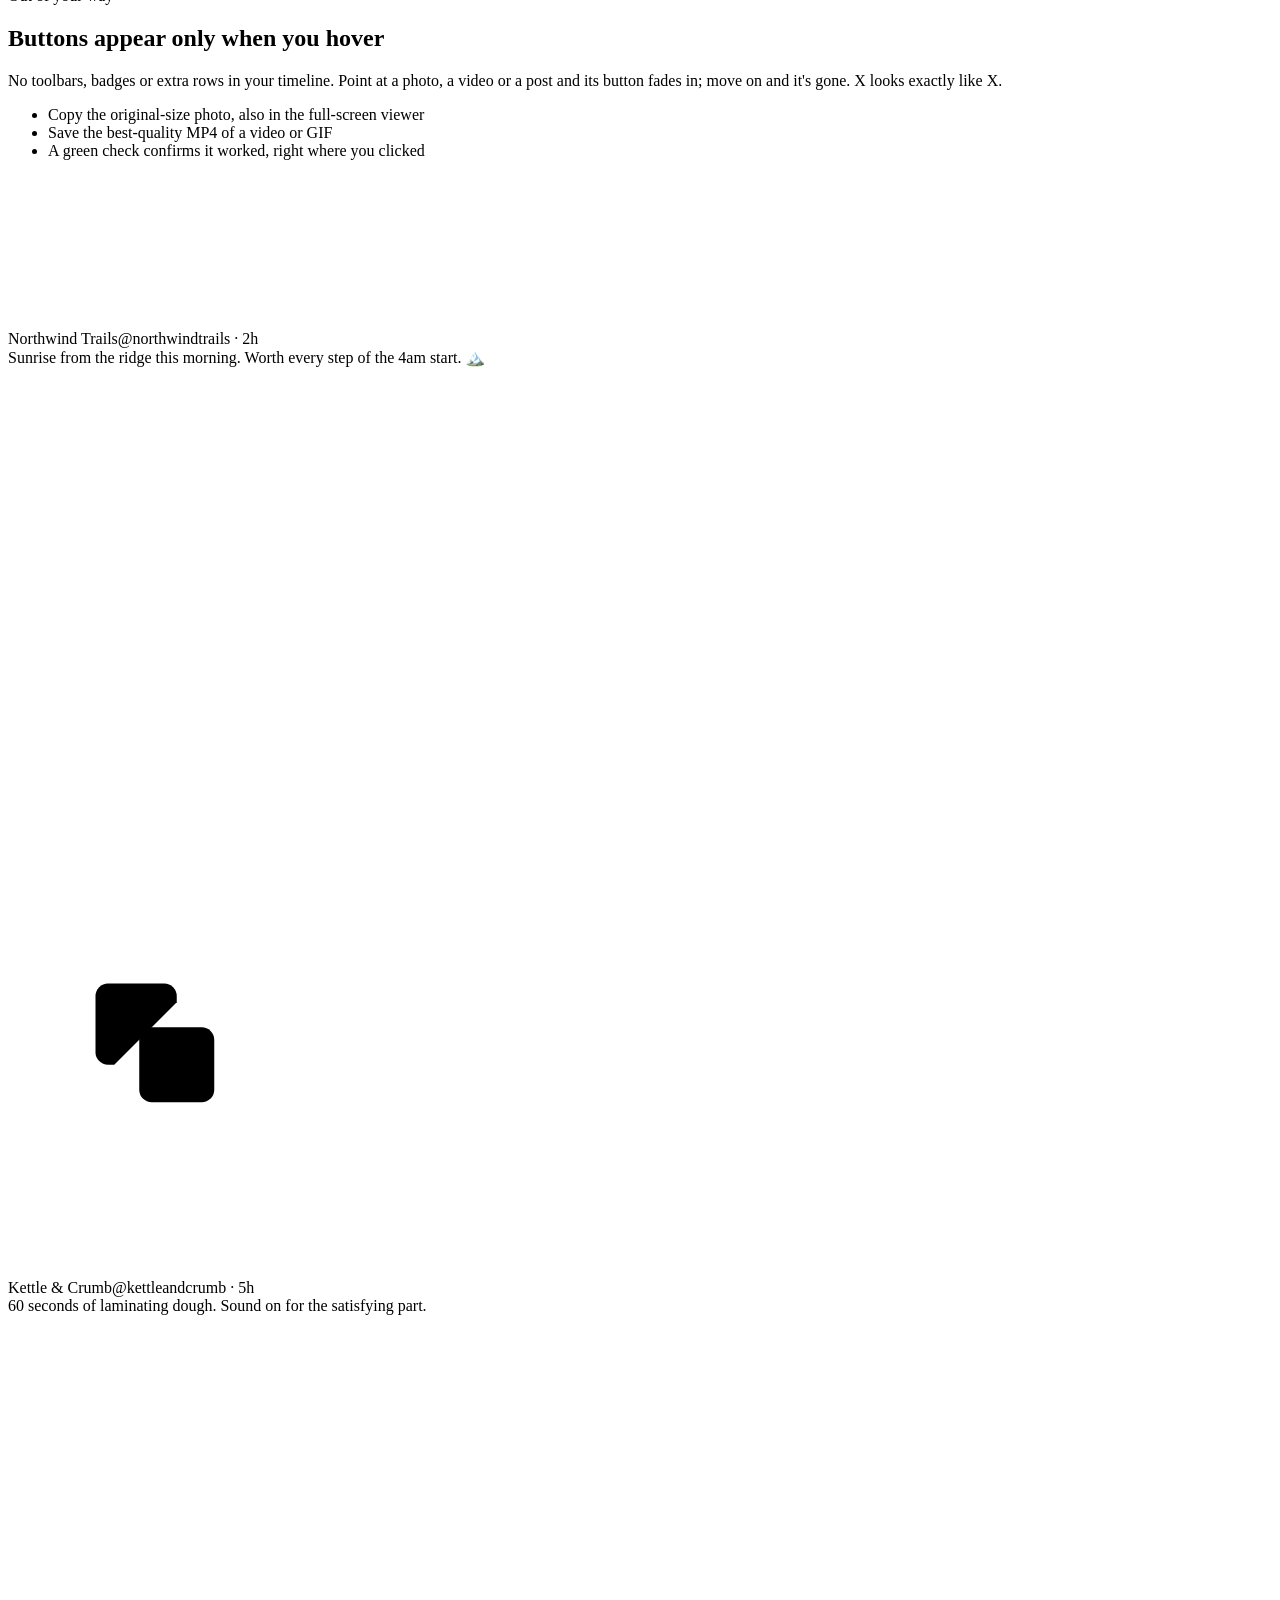
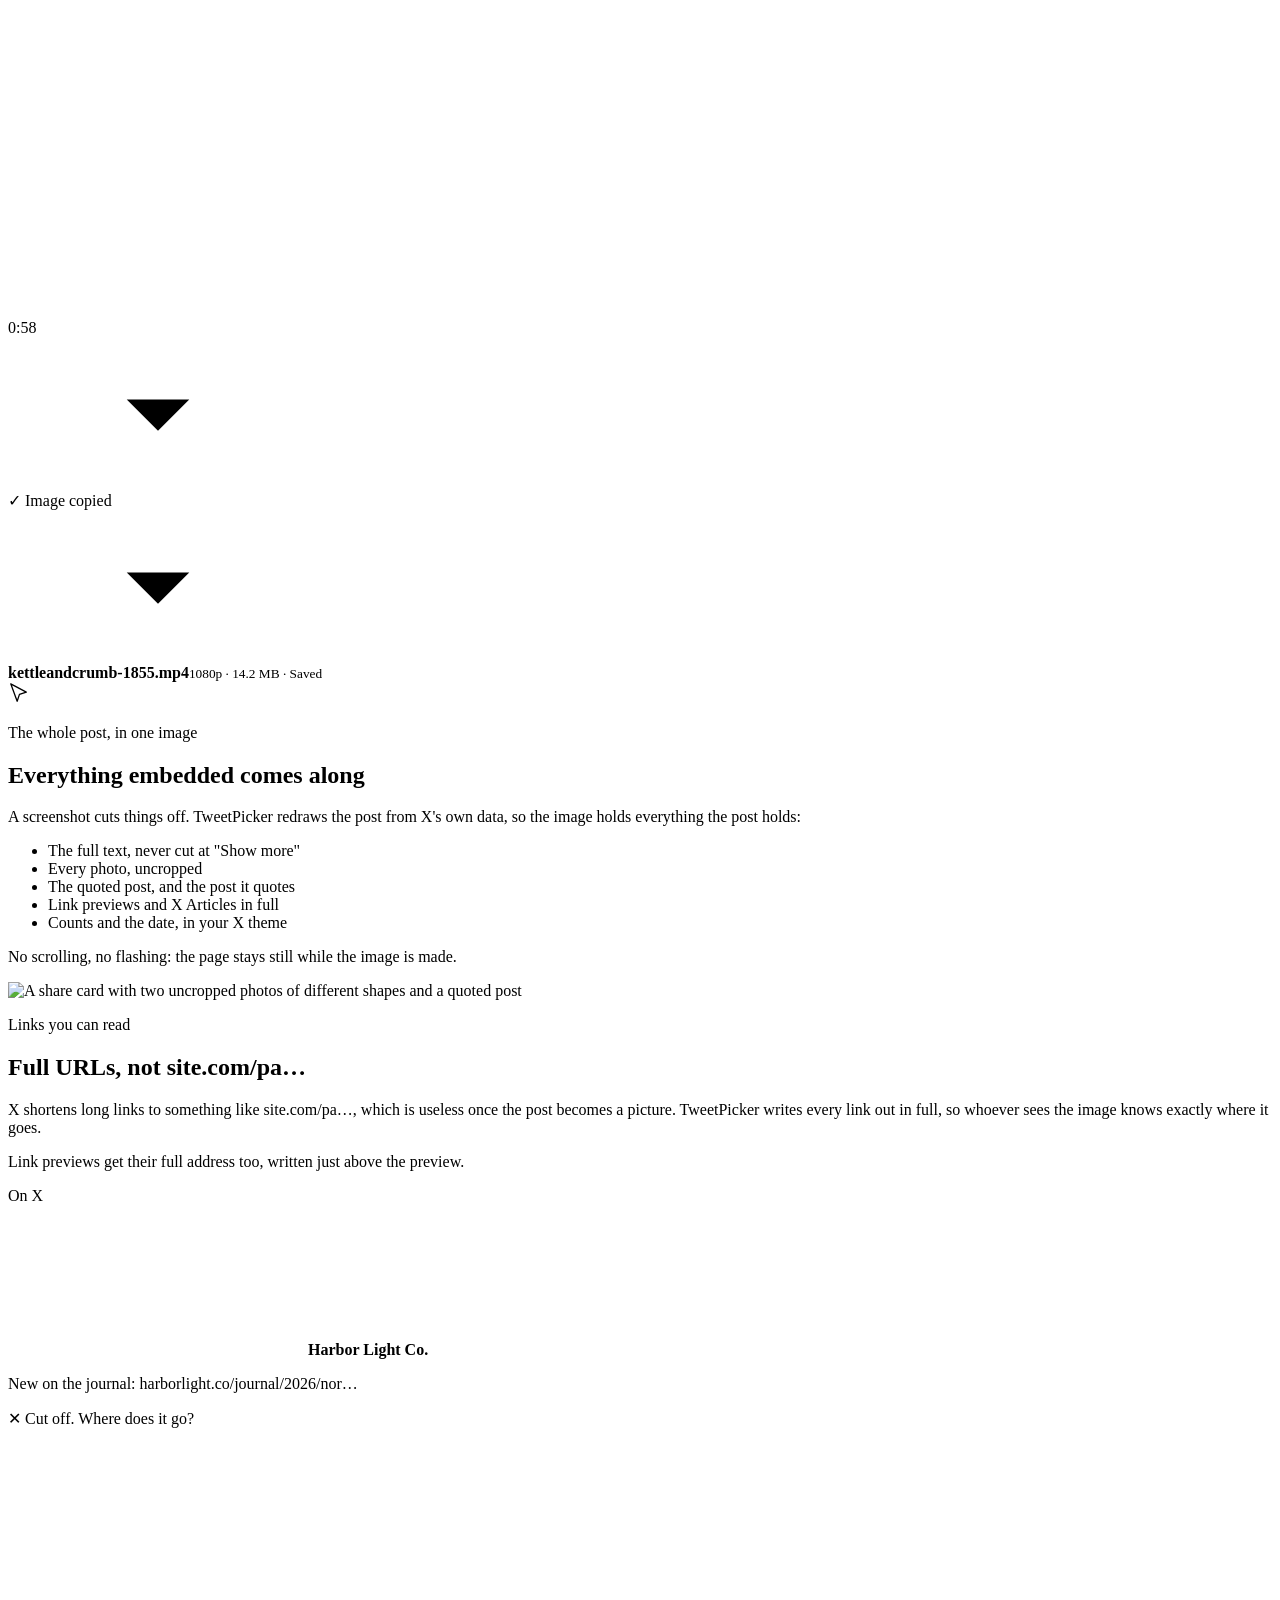
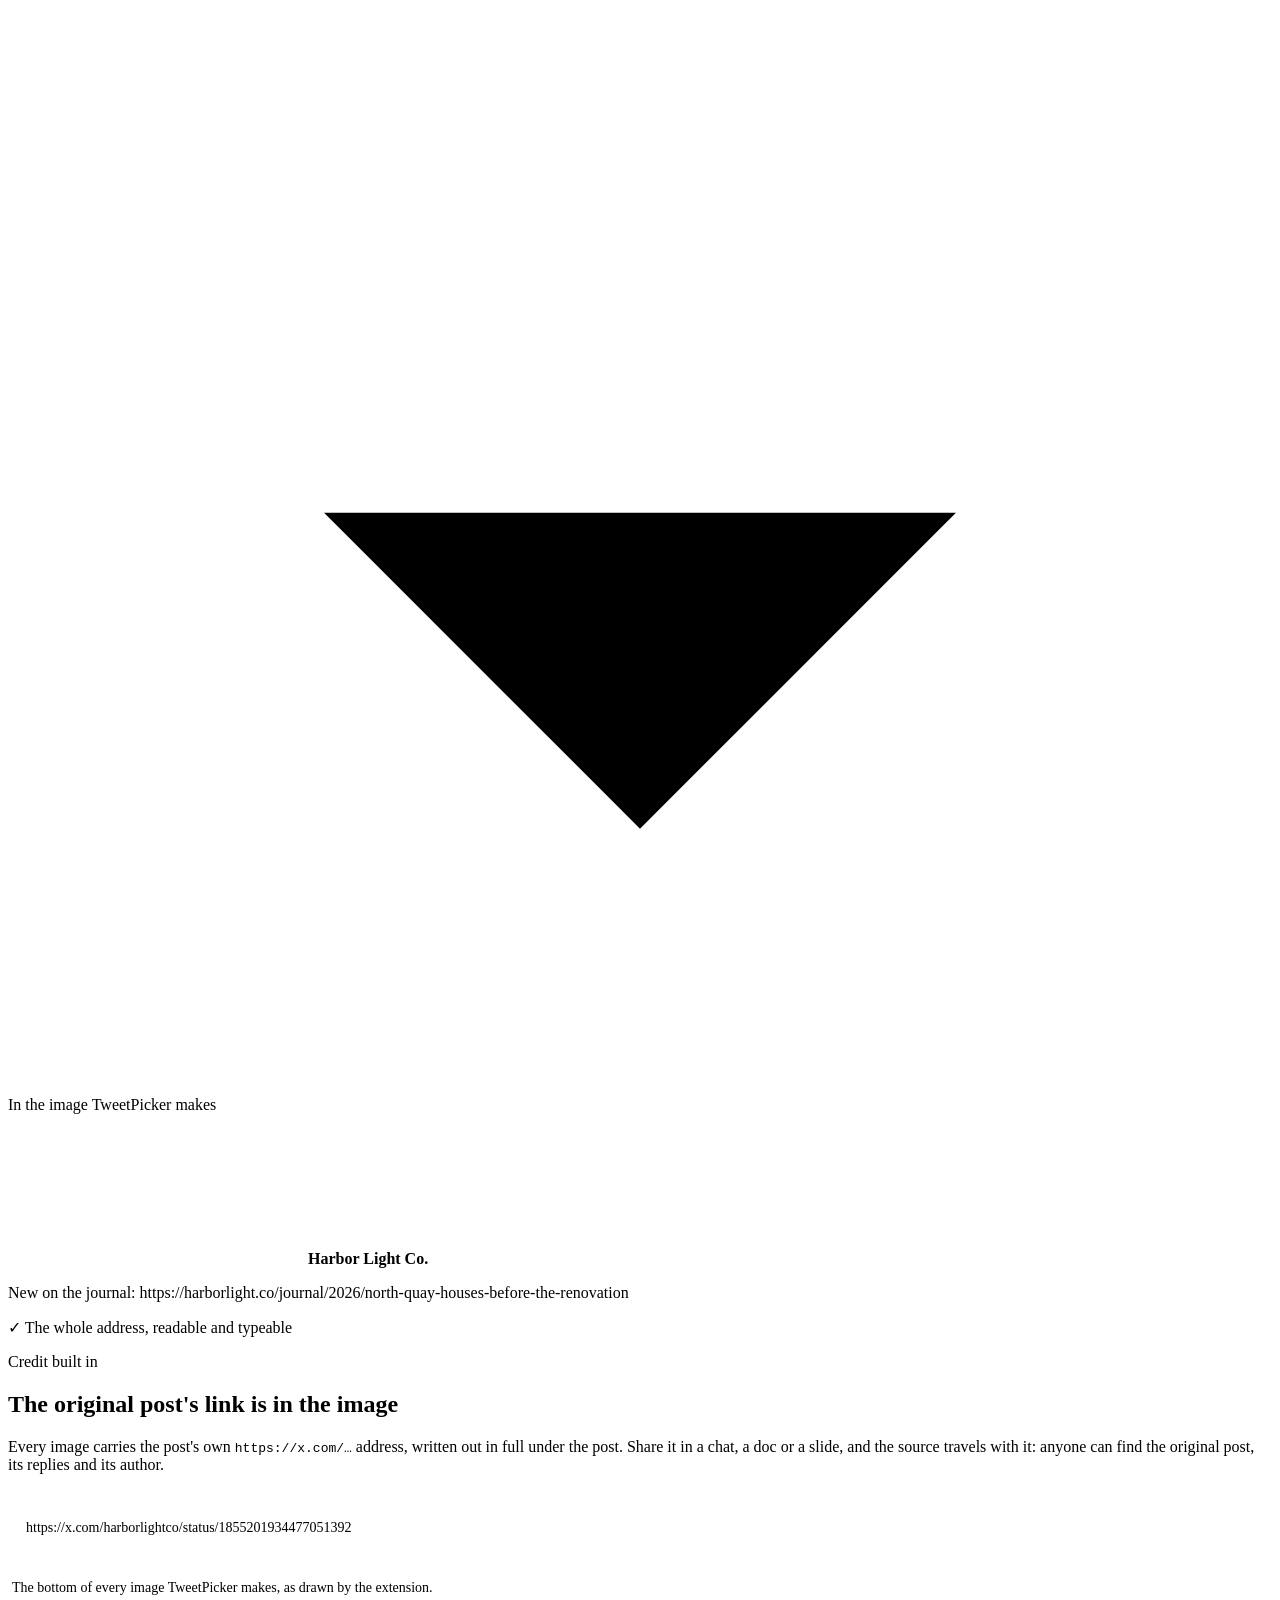
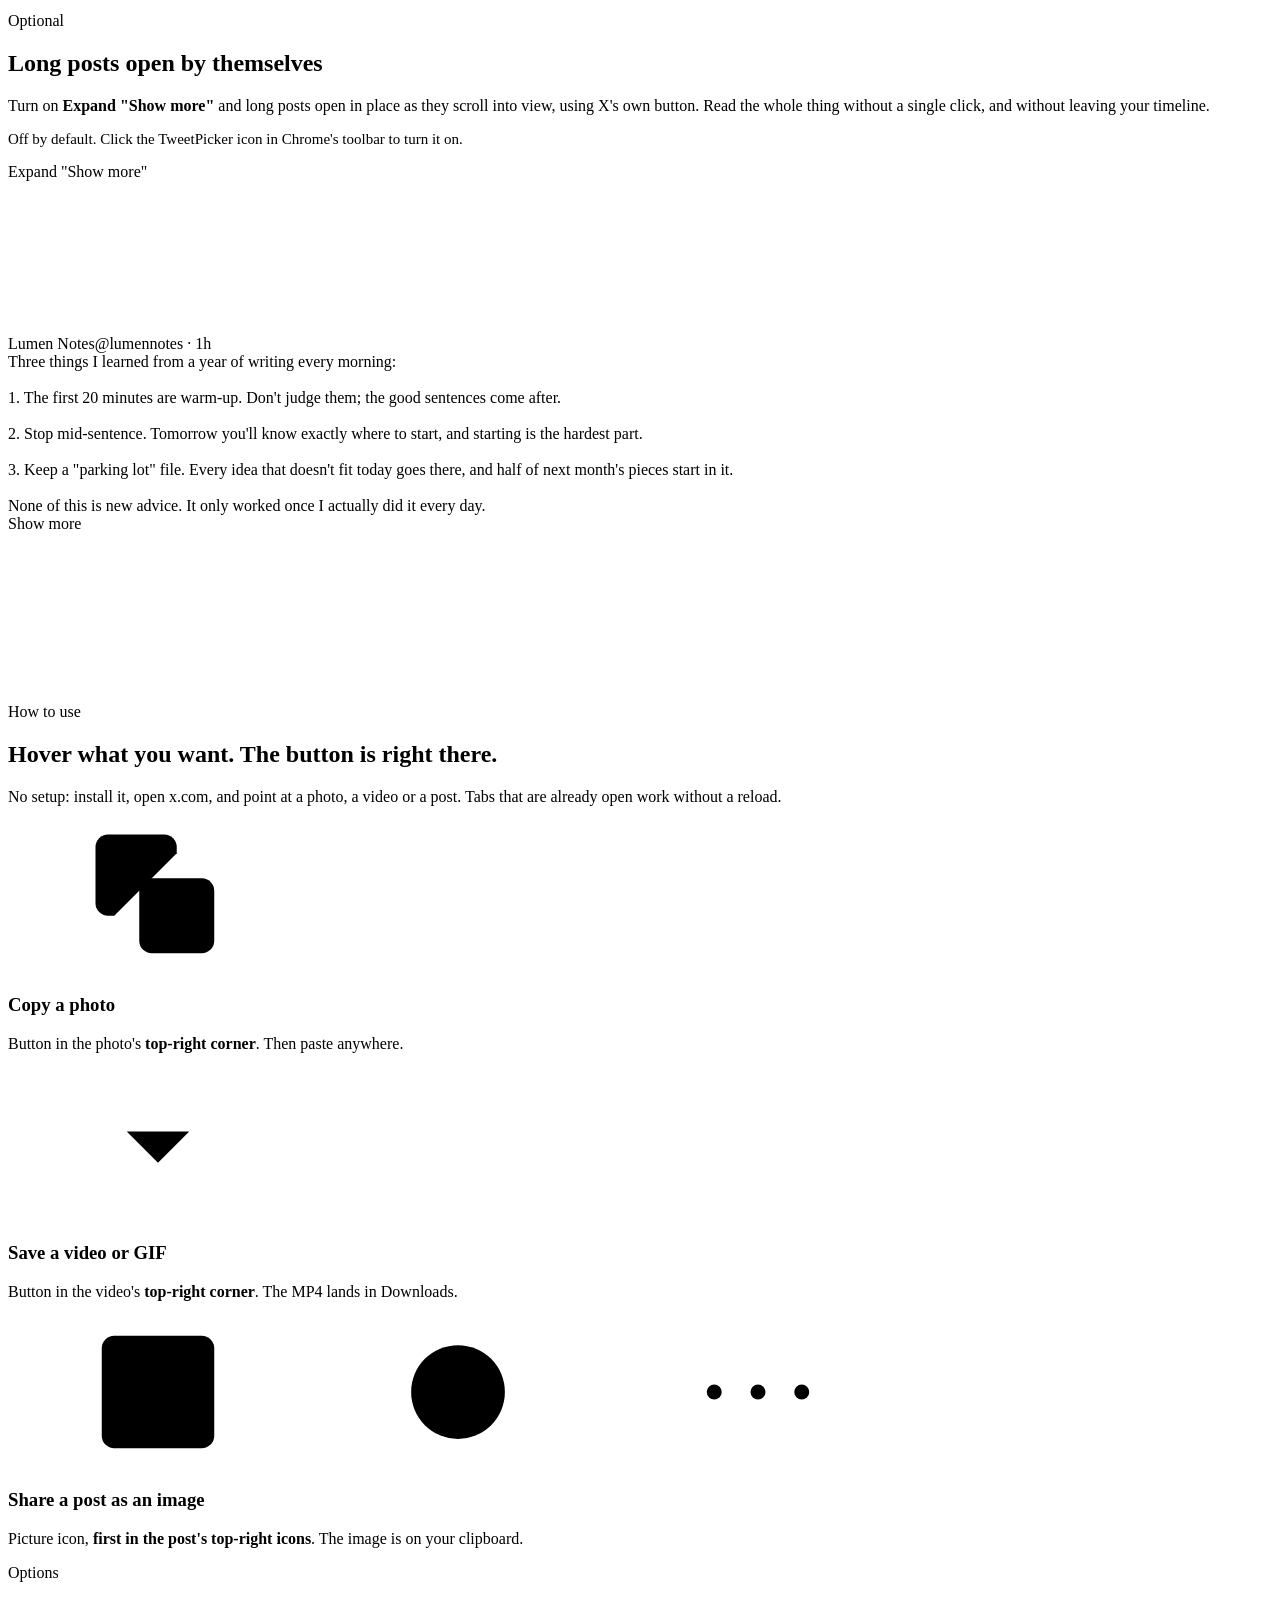
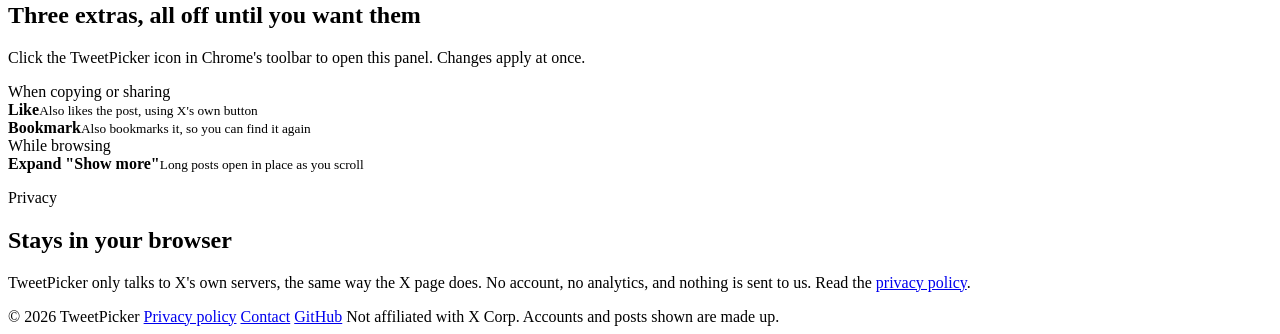
==== commit 30346b78: "Landing page: add a GitHub link in the header and footer Co-Authored-By: Claude Opus 5.5 <noreply@an" ====
--- a/site/index.html
+++ b/site/index.html
@@ -17,13 +17,14 @@
   <symbol id="i-grok" viewBox="0 0 24 24"><path d="M5 19 19 5"/><circle cx="12" cy="12" r="7.5"/></symbol>
   <symbol id="i-more" viewBox="0 0 24 24"><circle cx="5" cy="12" r="1.2"/><circle cx="12" cy="12" r="1.2"/><circle cx="19" cy="12" r="1.2"/></symbol>
   <symbol id="i-badge" viewBox="0 0 24 24"><path d="M12 2.5l2.2 1.7 2.8-.2.9 2.6 2.3 1.6-.8 2.7.8 2.7-2.3 1.6-.9 2.6-2.8-.2L12 21.5l-2.2-1.7-2.8.2-.9-2.6-2.3-1.6.8-2.7-.8-2.7 2.3-1.6.9-2.6 2.8.2z" fill="#1d9bf0" stroke="none"/><path d="M8.5 12.2l2.3 2.3 4.7-4.9" stroke="#fff" stroke-width="2"/></symbol>
+  <symbol id="i-gh" viewBox="0 0 16 16"><path fill="currentColor" stroke="none" d="M8 0C3.58 0 0 3.58 0 8c0 3.54 2.29 6.53 5.47 7.59.4.07.55-.17.55-.38 0-.19-.01-.82-.01-1.49-2.01.37-2.53-.49-2.69-.94-.09-.23-.48-.94-.82-1.13-.28-.15-.68-.52-.01-.53.63-.01 1.08.58 1.23.82.72 1.21 1.87.87 2.33.66.07-.52.28-.87.51-1.07-1.78-.2-3.64-.89-3.64-3.95 0-.87.31-1.59.82-2.15-.08-.2-.36-1.02.08-2.12 0 0 .67-.21 2.2.82.64-.18 1.32-.27 2-.27.68 0 1.36.09 2 .27 1.53-1.04 2.2-.82 2.2-.82.44 1.1.16 1.92.08 2.12.51.56.82 1.27.82 2.15 0 3.07-1.87 3.75-3.65 3.95.29.25.54.73.54 1.48 0 1.07-.01 1.93-.01 2.2 0 .21.15.46.55.38A8.013 8.013 0 0 0 16 8c0-4.42-3.58-8-8-8z"/></symbol>
   <symbol id="i-cursor" viewBox="0 0 24 24"><path d="M3 2l7 19 2.5-7.5L20 11z" fill="#fff" stroke="#000" stroke-width="1.4" stroke-linejoin="round"/></symbol>
 </svg>
 
 <div class="wrap">
   <header class="top">
     <a class="brand" href="/"><img src="/icon.svg" alt="">TweetPicker</a>
-    <nav><a class="wide" href="#features">Features</a><a href="#how">How to use</a><a href="/privacy/">Privacy</a></nav>
+    <nav><a class="wide" href="#features">Features</a><a href="#how">How to use</a><a href="/privacy/">Privacy</a><a class="gh" href="https://github.com/weierz/chrome-tweeter-picker" aria-label="TweetPicker on GitHub" title="GitHub"><svg><use href="#i-gh"/></svg></a></nav>
   </header>
 
   <section class="hero">
@@ -254,6 +255,7 @@
     <span>© 2026 TweetPicker</span>
     <a href="/privacy/">Privacy policy</a>
     <a href="mailto:will.b.chang@gmail.com">Contact</a>
+    <a href="https://github.com/weierz/chrome-tweeter-picker">GitHub</a>
     <span>Not affiliated with X Corp. Accounts and posts shown are made up.</span>
   </footer>
 </div>
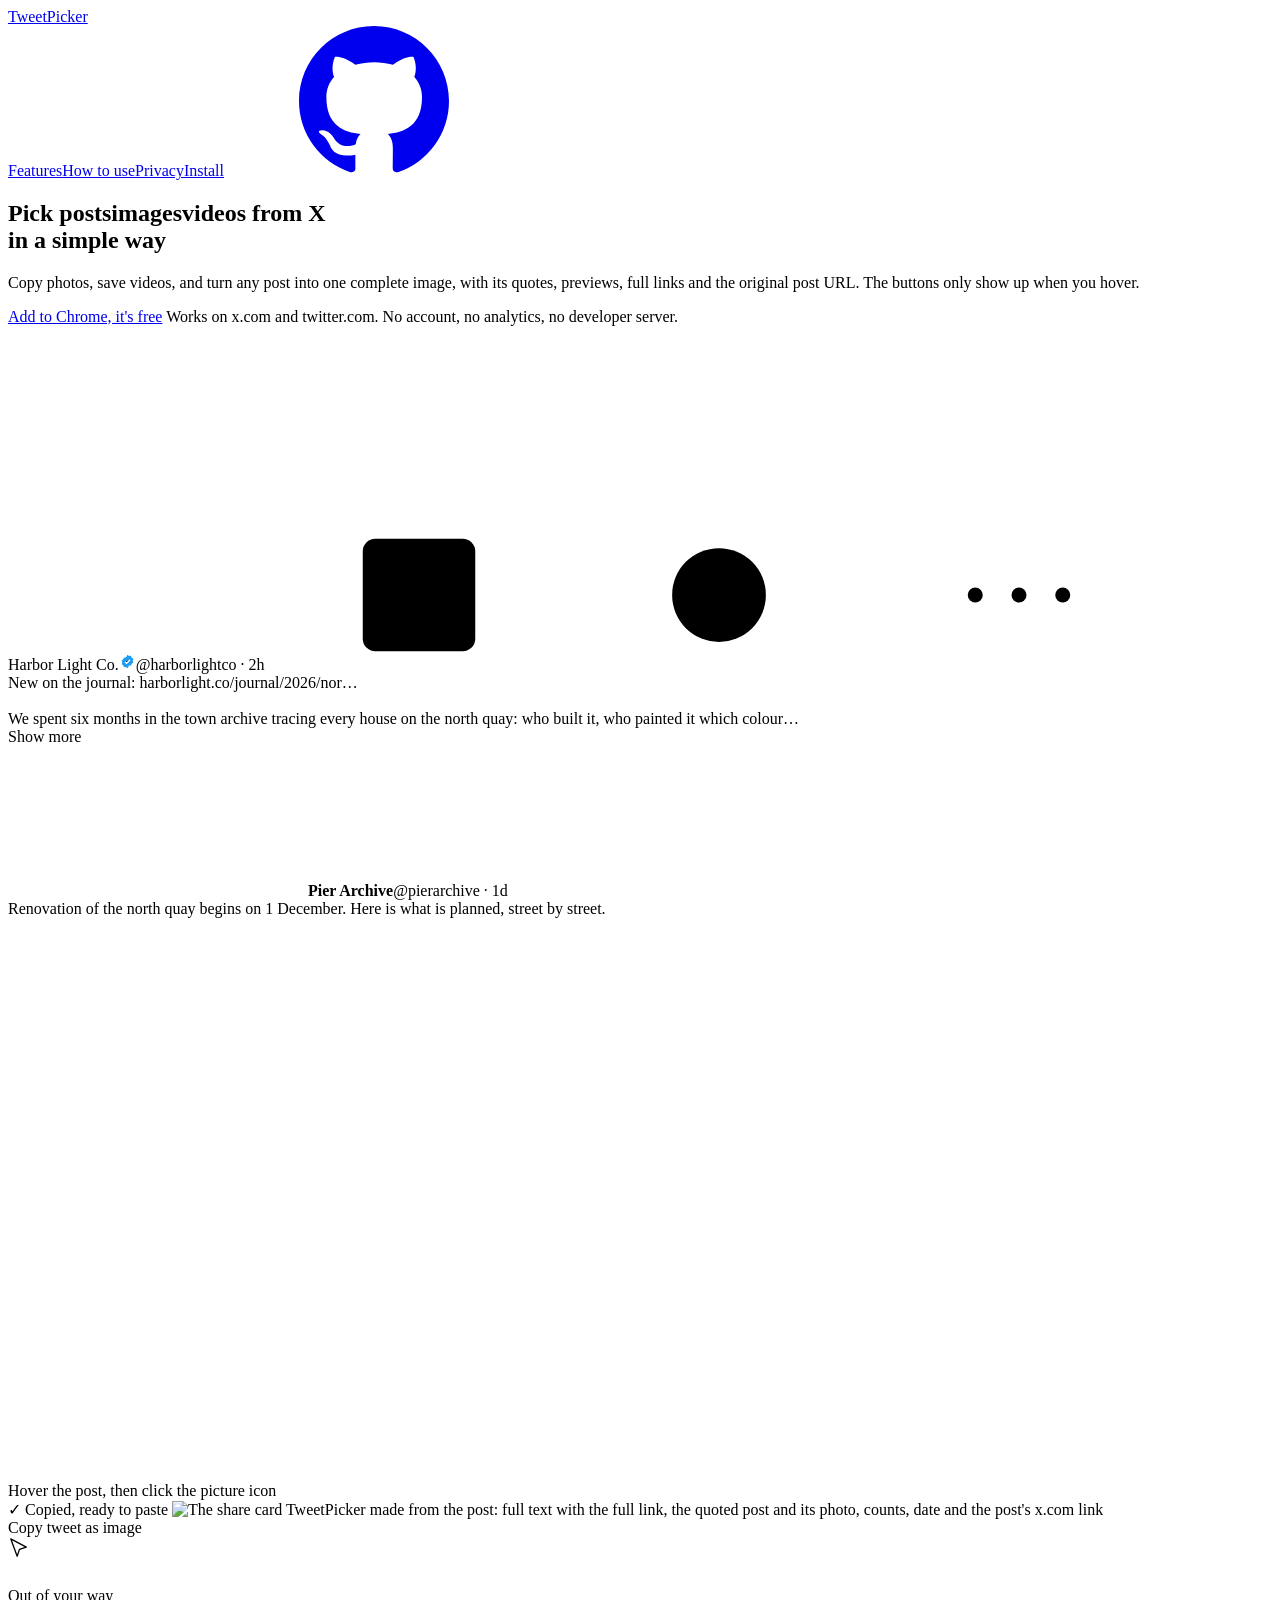
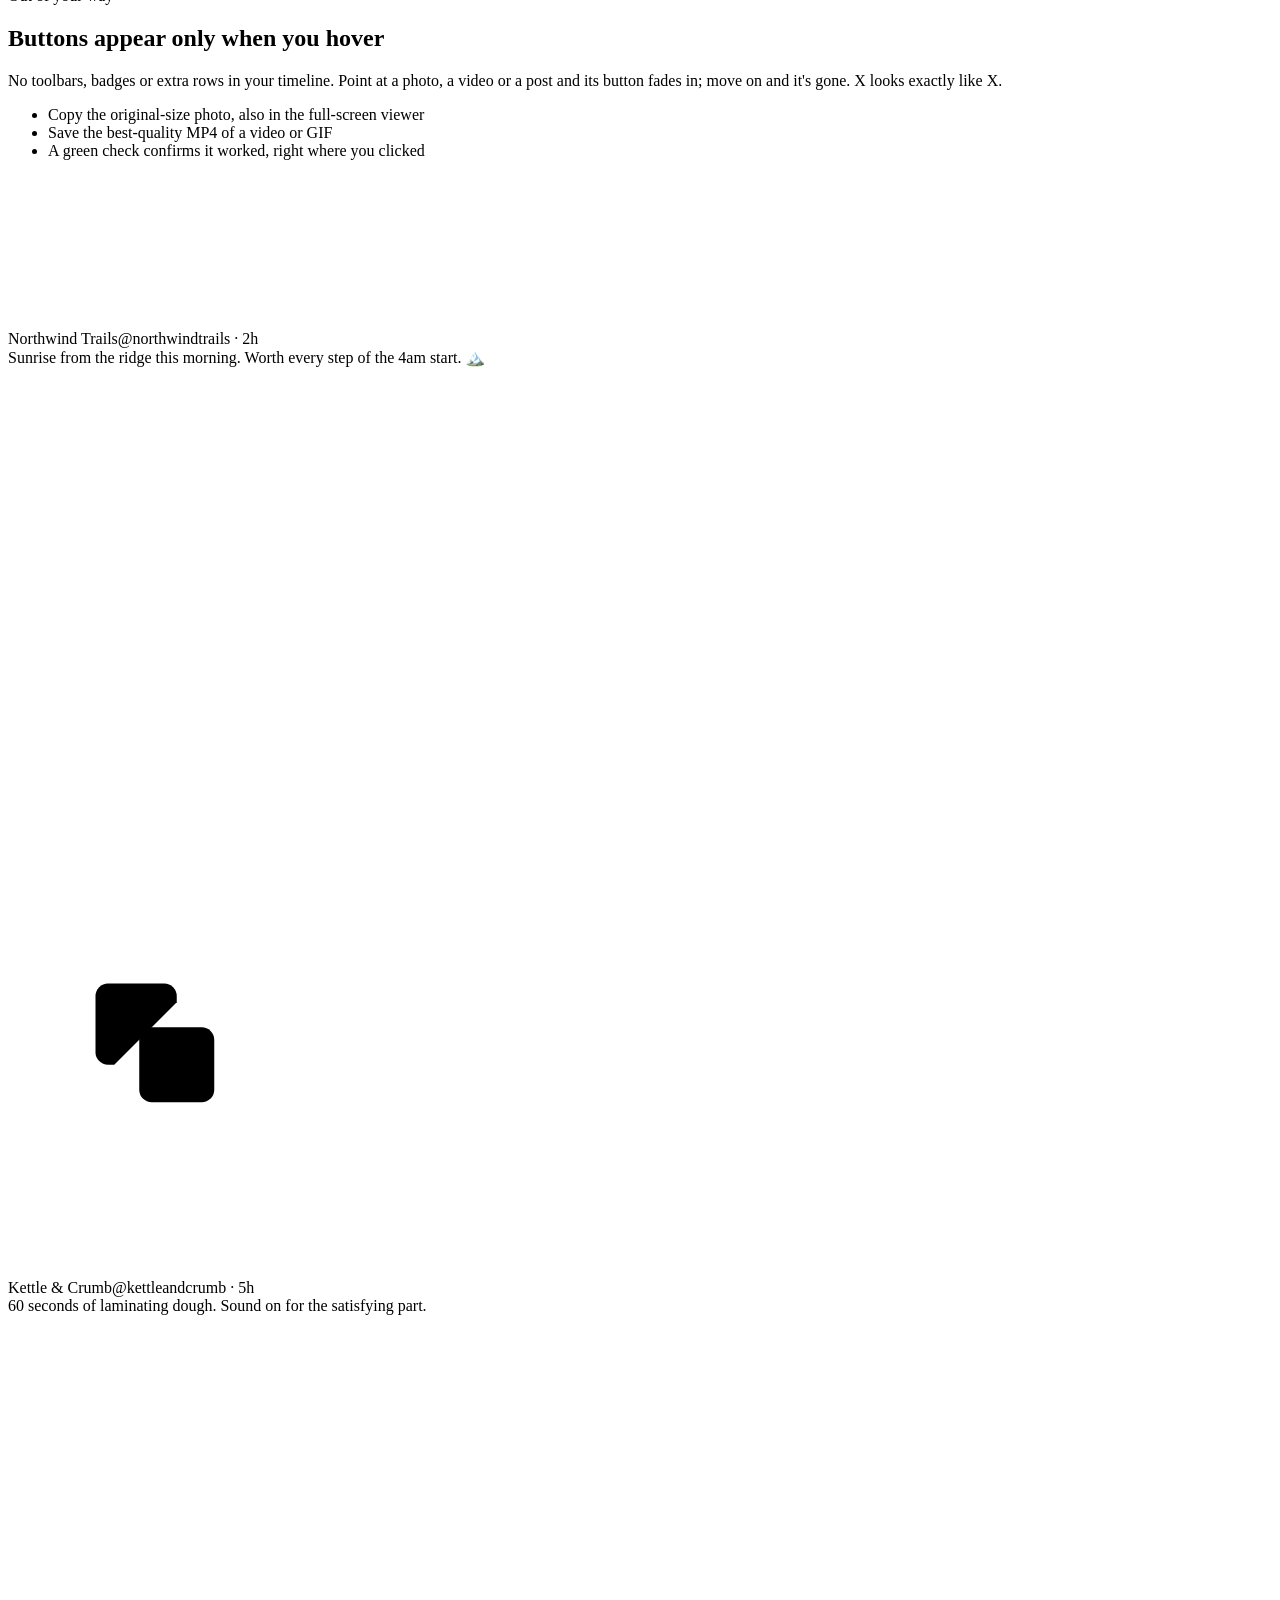
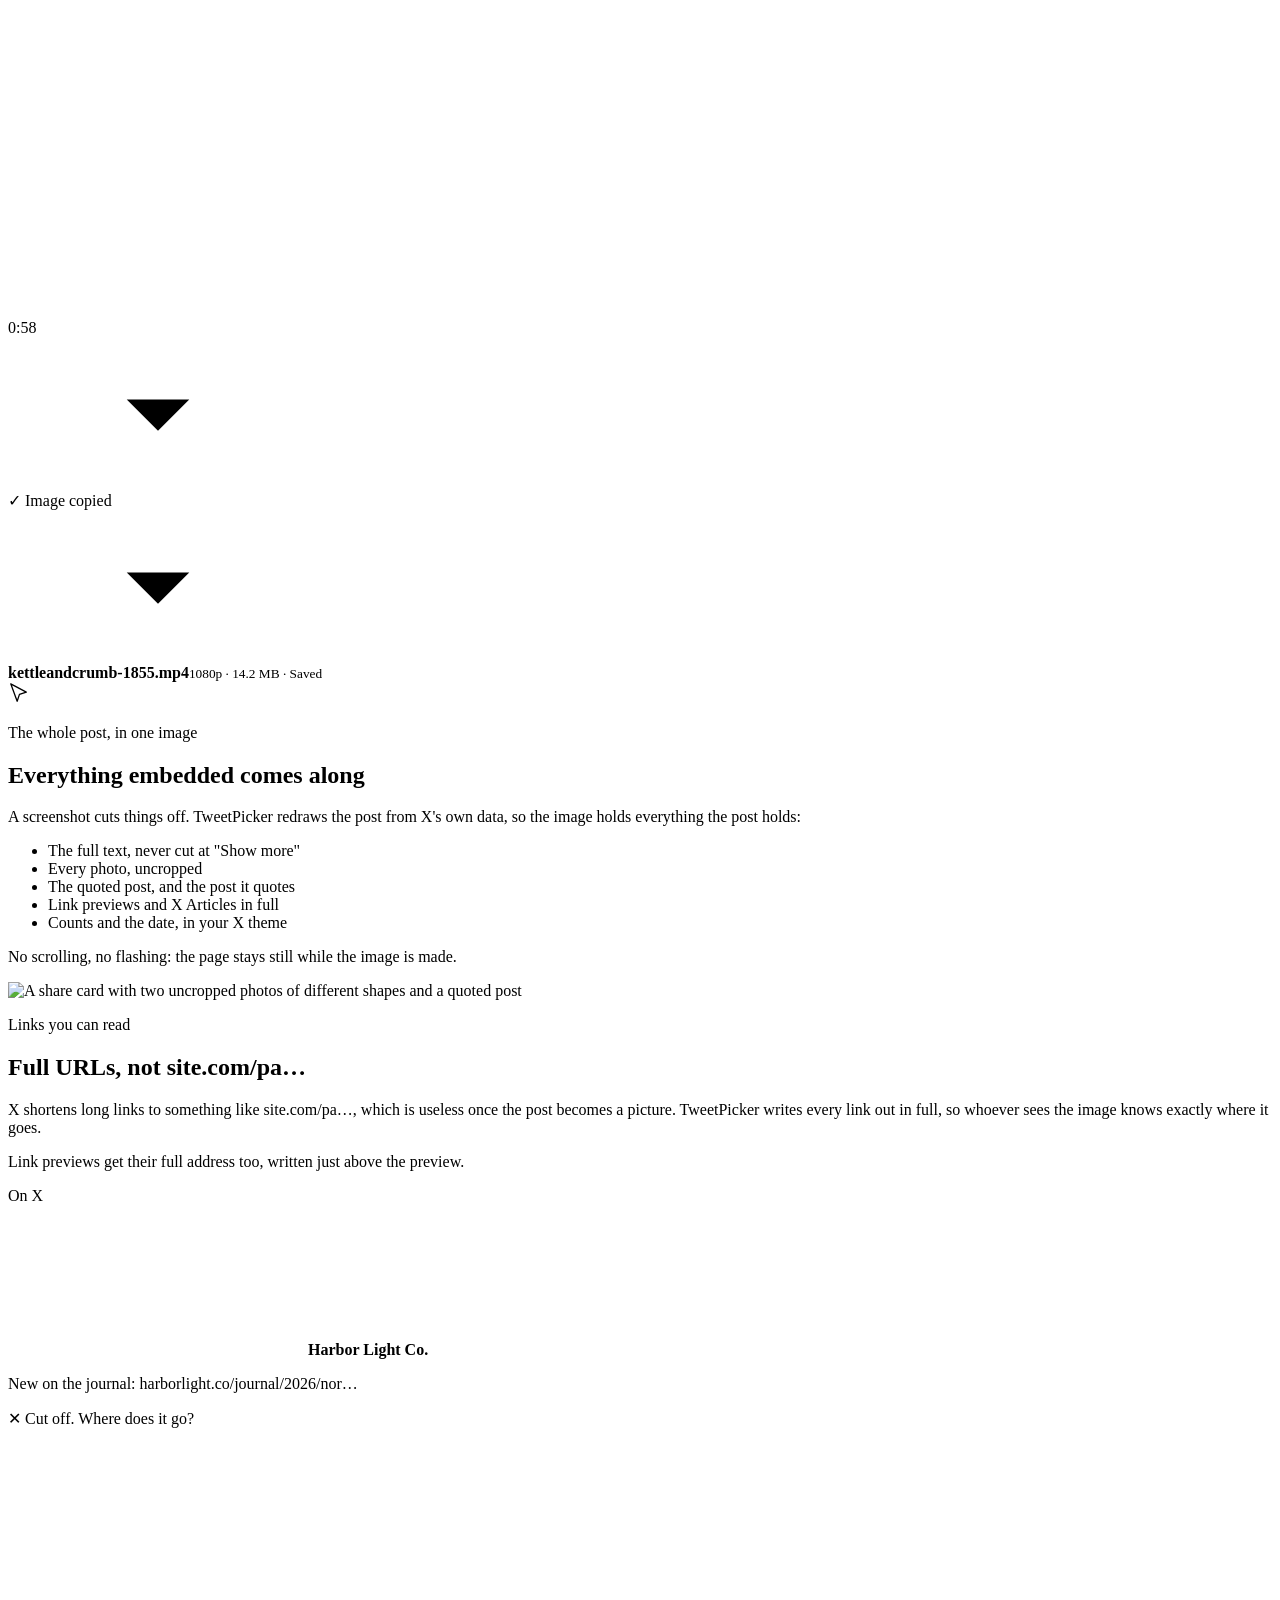
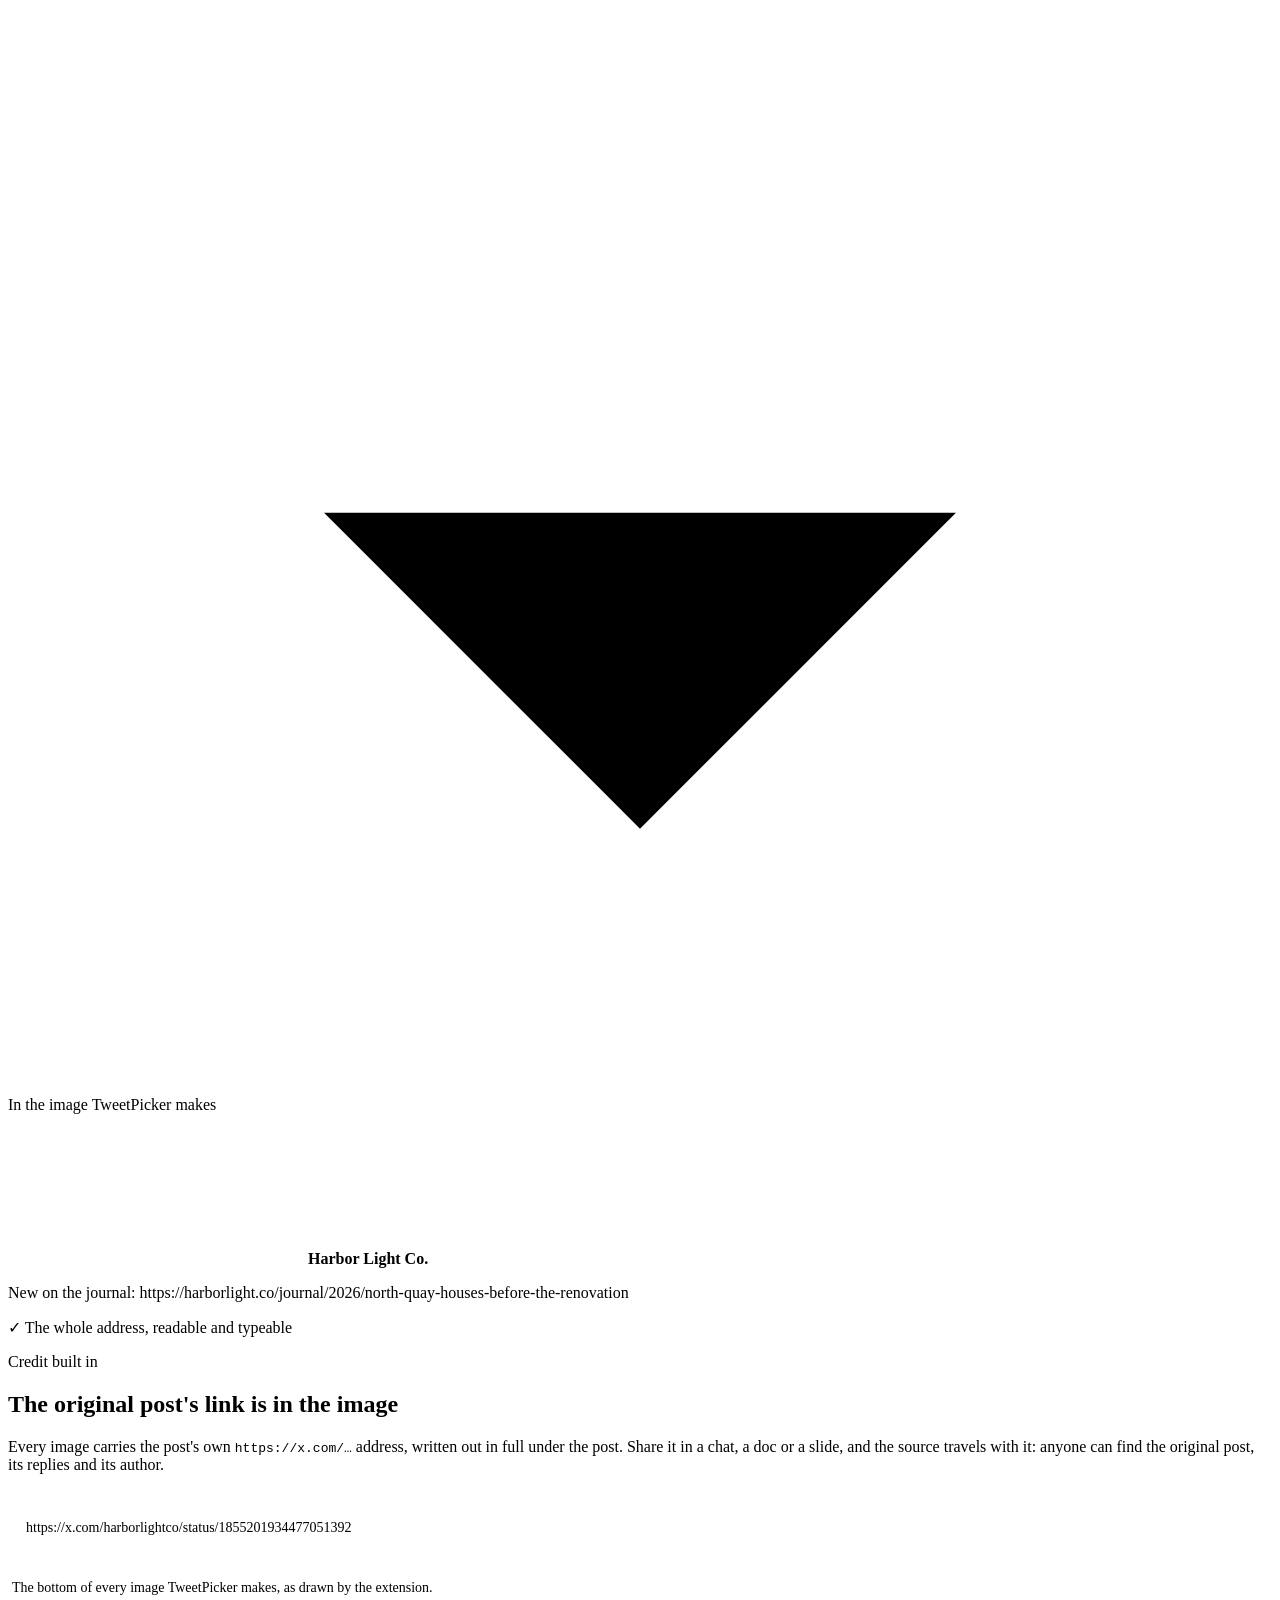
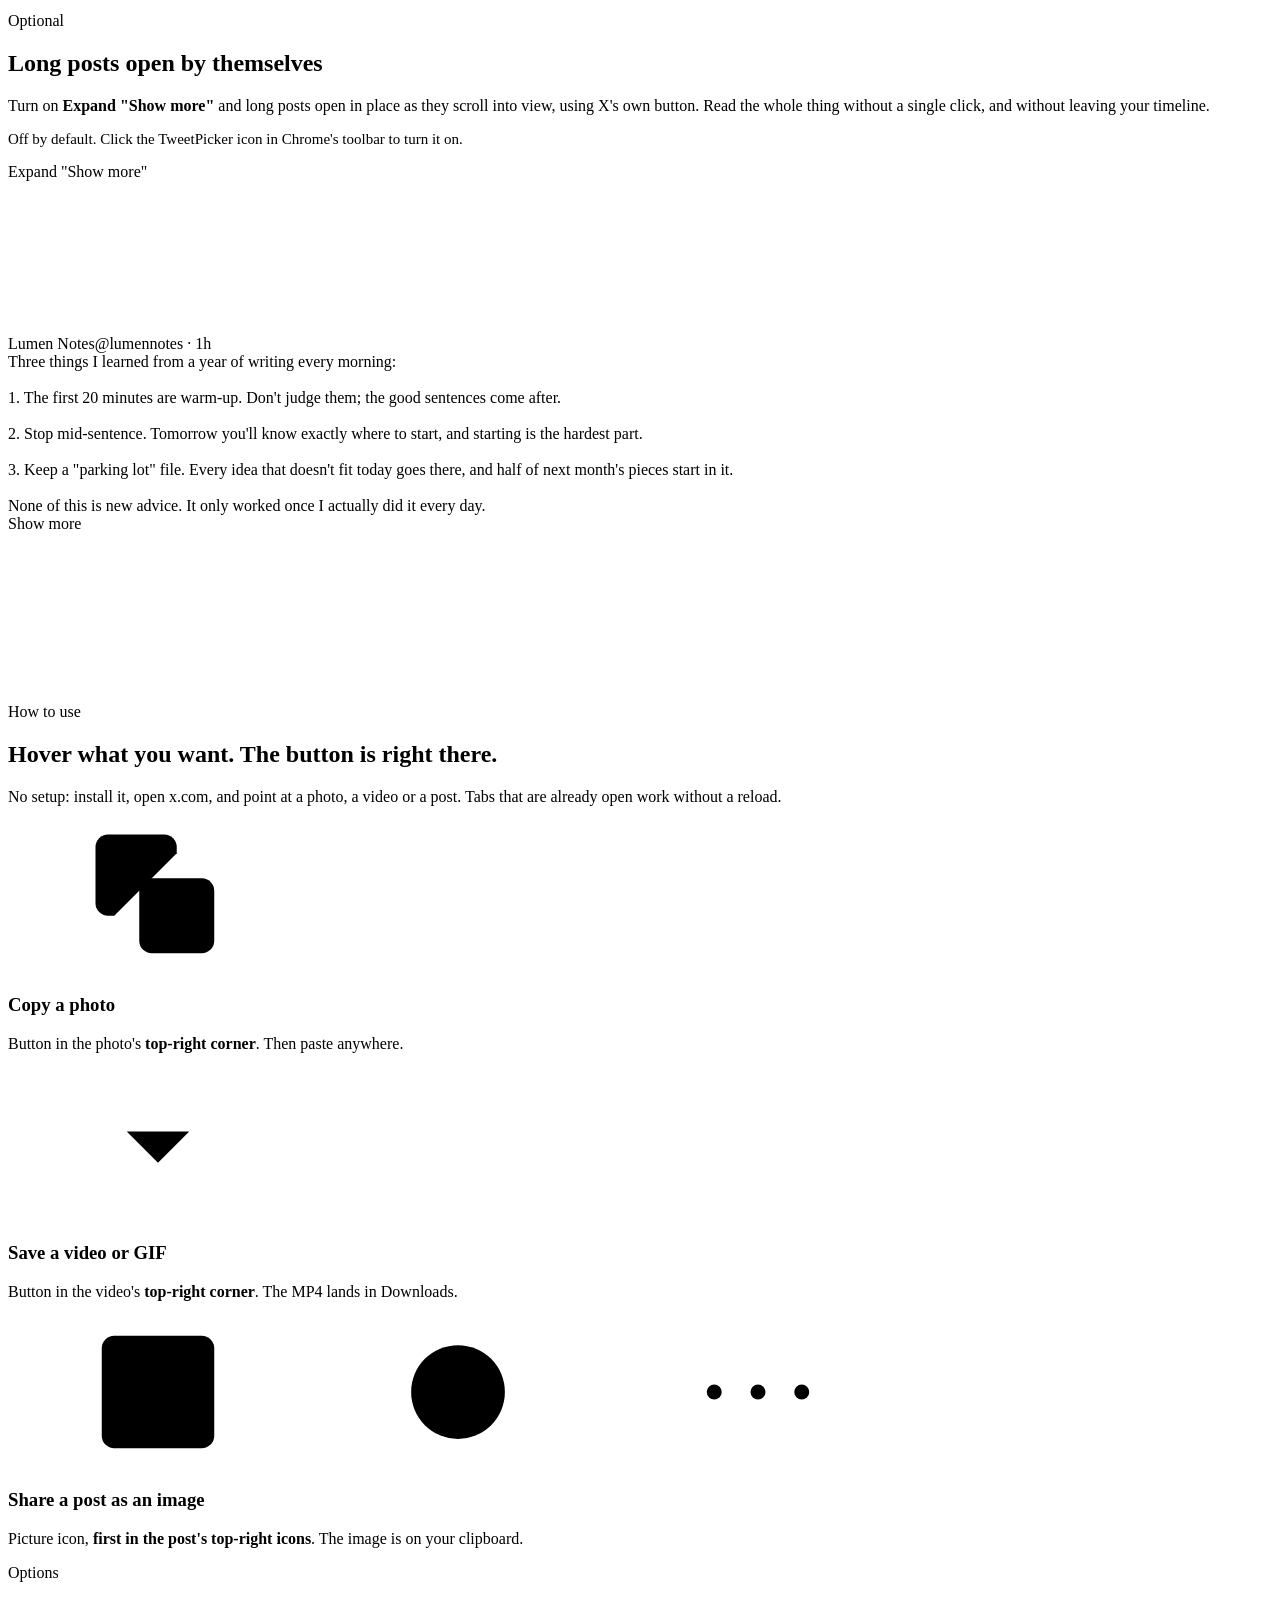
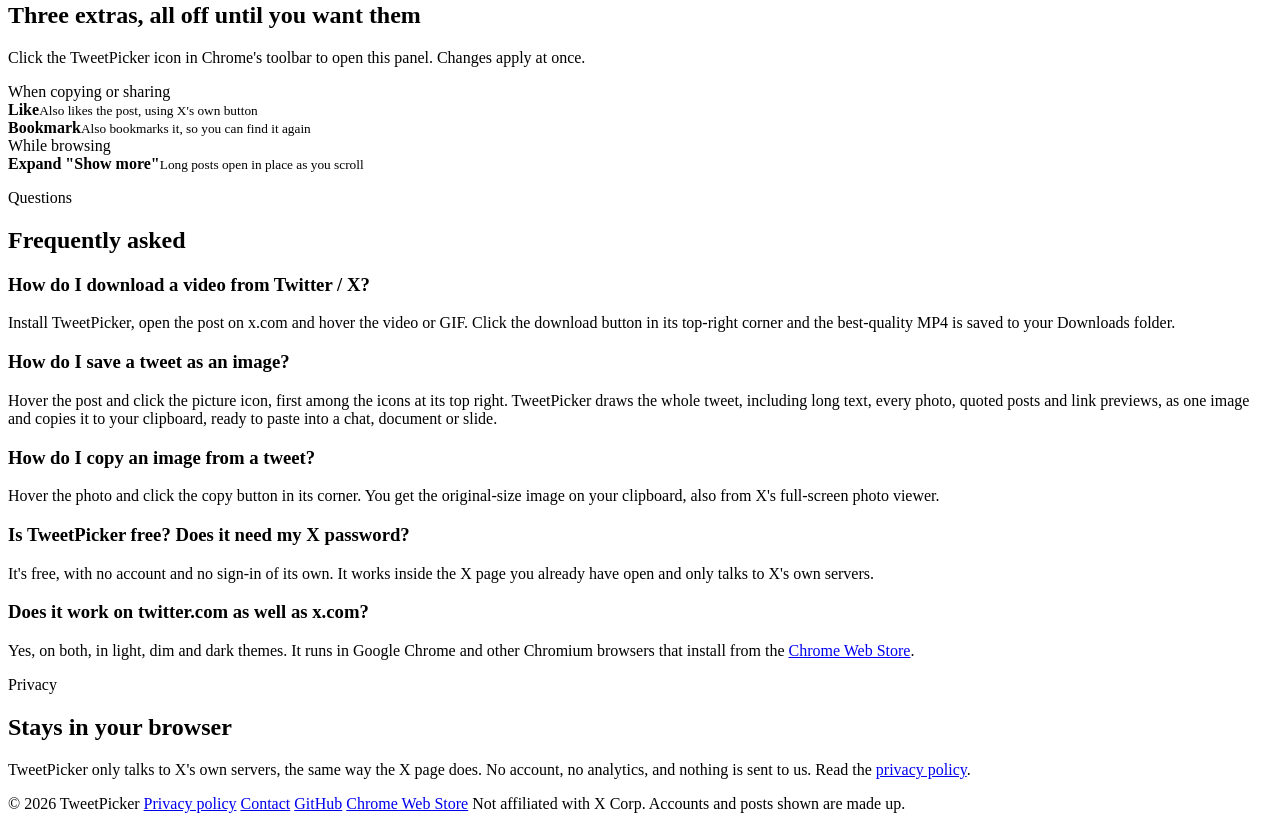
==== commit d7bfefd4: "Landing page: link the Chrome Web Store listing and add SEO metadata Store button replaces "coming s" ====
--- a/site/index.html
+++ b/site/index.html
@@ -3,9 +3,28 @@
 <head>
 <meta charset="utf-8">
 <meta name="viewport" content="width=device-width,initial-scale=1">
-<title>TweetPicker — copy, download and share from X</title>
-<meta name="description" content="TweetPicker is a Chrome extension for X/Twitter: buttons that appear only on hover to copy photos, download videos and share any post as a complete image card with full links and the original post URL.">
+<title>TweetPicker: download Twitter/X videos, copy images, save tweets as images</title>
+<meta name="description" content="Free Chrome extension for X (Twitter): download videos and GIFs as MP4, copy original-size photos, and save any tweet as an image with full links and the post URL. No account, no analytics.">
+<link rel="canonical" href="https://tweetpicker.weierz.com/">
 <link rel="icon" href="/icon.svg" type="image/svg+xml">
+<link rel="icon" href="/icon-128.png" type="image/png" sizes="128x128">
+<link rel="apple-touch-icon" href="/icon-128.png">
+<link rel="chrome-webstore-item" href="https://chromewebstore.google.com/detail/tweetpicker/ppophefnhihljeoakdkcmfajgammnghf">
+<meta property="og:type" content="website">
+<meta property="og:site_name" content="TweetPicker">
+<meta property="og:url" content="https://tweetpicker.weierz.com/">
+<meta property="og:title" content="TweetPicker: download Twitter/X videos, copy images, save tweets as images">
+<meta property="og:description" content="Free Chrome extension for X (Twitter). Hover a photo, video or post: copy it, save it, or turn the whole tweet into one image.">
+<meta property="og:image" content="https://tweetpicker.weierz.com/og.png">
+<meta property="og:image:width" content="1280">
+<meta property="og:image:height" content="800">
+<meta name="twitter:card" content="summary_large_image">
+<script type="application/ld+json">
+{"@context":"https://schema.org","@graph":[
+ {"@type":"SoftwareApplication","name":"TweetPicker","applicationCategory":"BrowserApplication","applicationSubCategory":"Chrome extension","operatingSystem":"Chrome","url":"https://tweetpicker.weierz.com/","downloadUrl":"https://chromewebstore.google.com/detail/tweetpicker/ppophefnhihljeoakdkcmfajgammnghf","installUrl":"https://chromewebstore.google.com/detail/tweetpicker/ppophefnhihljeoakdkcmfajgammnghf","image":"https://tweetpicker.weierz.com/og.png","description":"Chrome extension for X (Twitter): download videos and GIFs, copy original-size photos, and save any tweet as an image with full links and the original post URL.","offers":{"@type":"Offer","price":"0","priceCurrency":"USD"},"sameAs":["https://chromewebstore.google.com/detail/tweetpicker/ppophefnhihljeoakdkcmfajgammnghf","https://github.com/weierz/chrome-tweeter-picker"]},
+ {"@type":"WebSite","name":"TweetPicker","url":"https://tweetpicker.weierz.com/"}
+]}
+</script>
 <link rel="stylesheet" href="/style.css?v=dev">
 </head>
 <body>
@@ -24,14 +43,14 @@
 <div class="wrap">
   <header class="top">
     <a class="brand" href="/"><img src="/icon.svg" alt="">TweetPicker</a>
-    <nav><a class="wide" href="#features">Features</a><a href="#how">How to use</a><a href="/privacy/">Privacy</a><a class="gh" href="https://github.com/weierz/chrome-tweeter-picker" aria-label="TweetPicker on GitHub" title="GitHub"><svg><use href="#i-gh"/></svg></a></nav>
+    <nav><a class="wide" href="#features">Features</a><a href="#how">How to use</a><a href="/privacy/">Privacy</a><a class="wide" href="https://chromewebstore.google.com/detail/tweetpicker/ppophefnhihljeoakdkcmfajgammnghf">Install</a><a class="gh" href="https://github.com/weierz/chrome-tweeter-picker" aria-label="TweetPicker on GitHub" title="GitHub"><svg><use href="#i-gh"/></svg></a></nav>
   </header>
 
   <section class="hero">
     <h1 aria-label="Pick posts, images and videos from X in a simple way">Pick <span class="rot" aria-hidden="true"><span class="on">posts</span><span>images</span><span>videos</span></span> from X<br>in a simple way</h1>
     <p class="lead">Copy photos, save videos, and turn any post into one complete image, with its quotes, previews, full links and the original post URL. The buttons only show up when you hover.</p>
-    <span class="btn disabled" aria-disabled="true">Chrome Web Store — coming soon</span>
-    <span class="note">Free. No account, no analytics, no developer server.</span>
+    <a class="btn" href="https://chromewebstore.google.com/detail/tweetpicker/ppophefnhihljeoakdkcmfajgammnghf">Add to Chrome, it's free</a>
+    <span class="note">Works on x.com and twitter.com. No account, no analytics, no developer server.</span>
   </section>
 
   <!-- hero demo: share a post as an image -->
@@ -245,6 +264,21 @@
     </div>
   </section>
 
+  <section class="block faq" id="faq">
+    <p class="kicker">Questions</p>
+    <h2>Frequently asked</h2>
+    <h3>How do I download a video from Twitter / X?</h3>
+    <p>Install TweetPicker, open the post on x.com and hover the video or GIF. Click the download button in its top-right corner and the best-quality MP4 is saved to your Downloads folder.</p>
+    <h3>How do I save a tweet as an image?</h3>
+    <p>Hover the post and click the picture icon, first among the icons at its top right. TweetPicker draws the whole tweet, including long text, every photo, quoted posts and link previews, as one image and copies it to your clipboard, ready to paste into a chat, document or slide.</p>
+    <h3>How do I copy an image from a tweet?</h3>
+    <p>Hover the photo and click the copy button in its corner. You get the original-size image on your clipboard, also from X's full-screen photo viewer.</p>
+    <h3>Is TweetPicker free? Does it need my X password?</h3>
+    <p>It's free, with no account and no sign-in of its own. It works inside the X page you already have open and only talks to X's own servers.</p>
+    <h3>Does it work on twitter.com as well as x.com?</h3>
+    <p>Yes, on both, in light, dim and dark themes. It runs in Google Chrome and other Chromium browsers that install from the <a href="https://chromewebstore.google.com/detail/tweetpicker/ppophefnhihljeoakdkcmfajgammnghf">Chrome Web Store</a>.</p>
+  </section>
+
   <section class="block">
     <p class="kicker">Privacy</p>
     <h2>Stays in your browser</h2>
@@ -256,6 +290,7 @@
     <a href="/privacy/">Privacy policy</a>
     <a href="mailto:will.b.chang@gmail.com">Contact</a>
     <a href="https://github.com/weierz/chrome-tweeter-picker">GitHub</a>
+    <a href="https://chromewebstore.google.com/detail/tweetpicker/ppophefnhihljeoakdkcmfajgammnghf">Chrome Web Store</a>
     <span>Not affiliated with X Corp. Accounts and posts shown are made up.</span>
   </footer>
 </div>
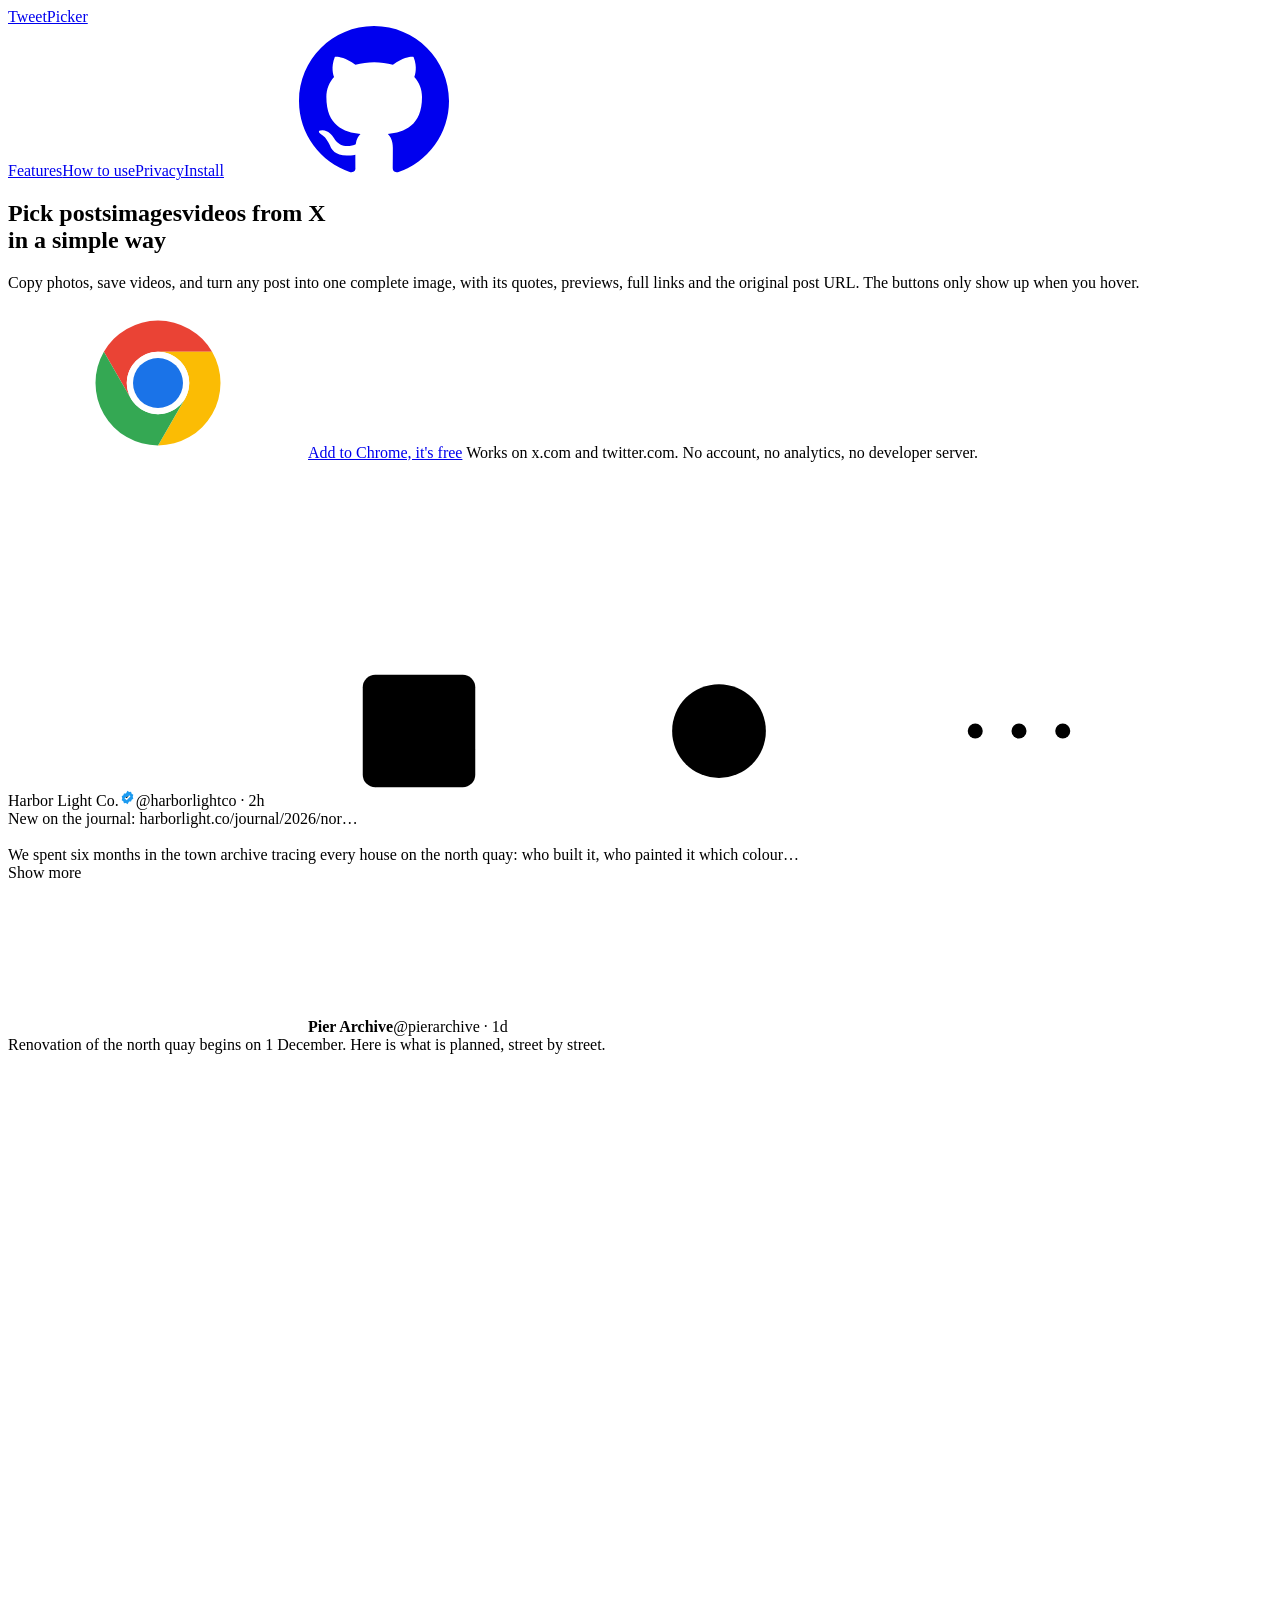
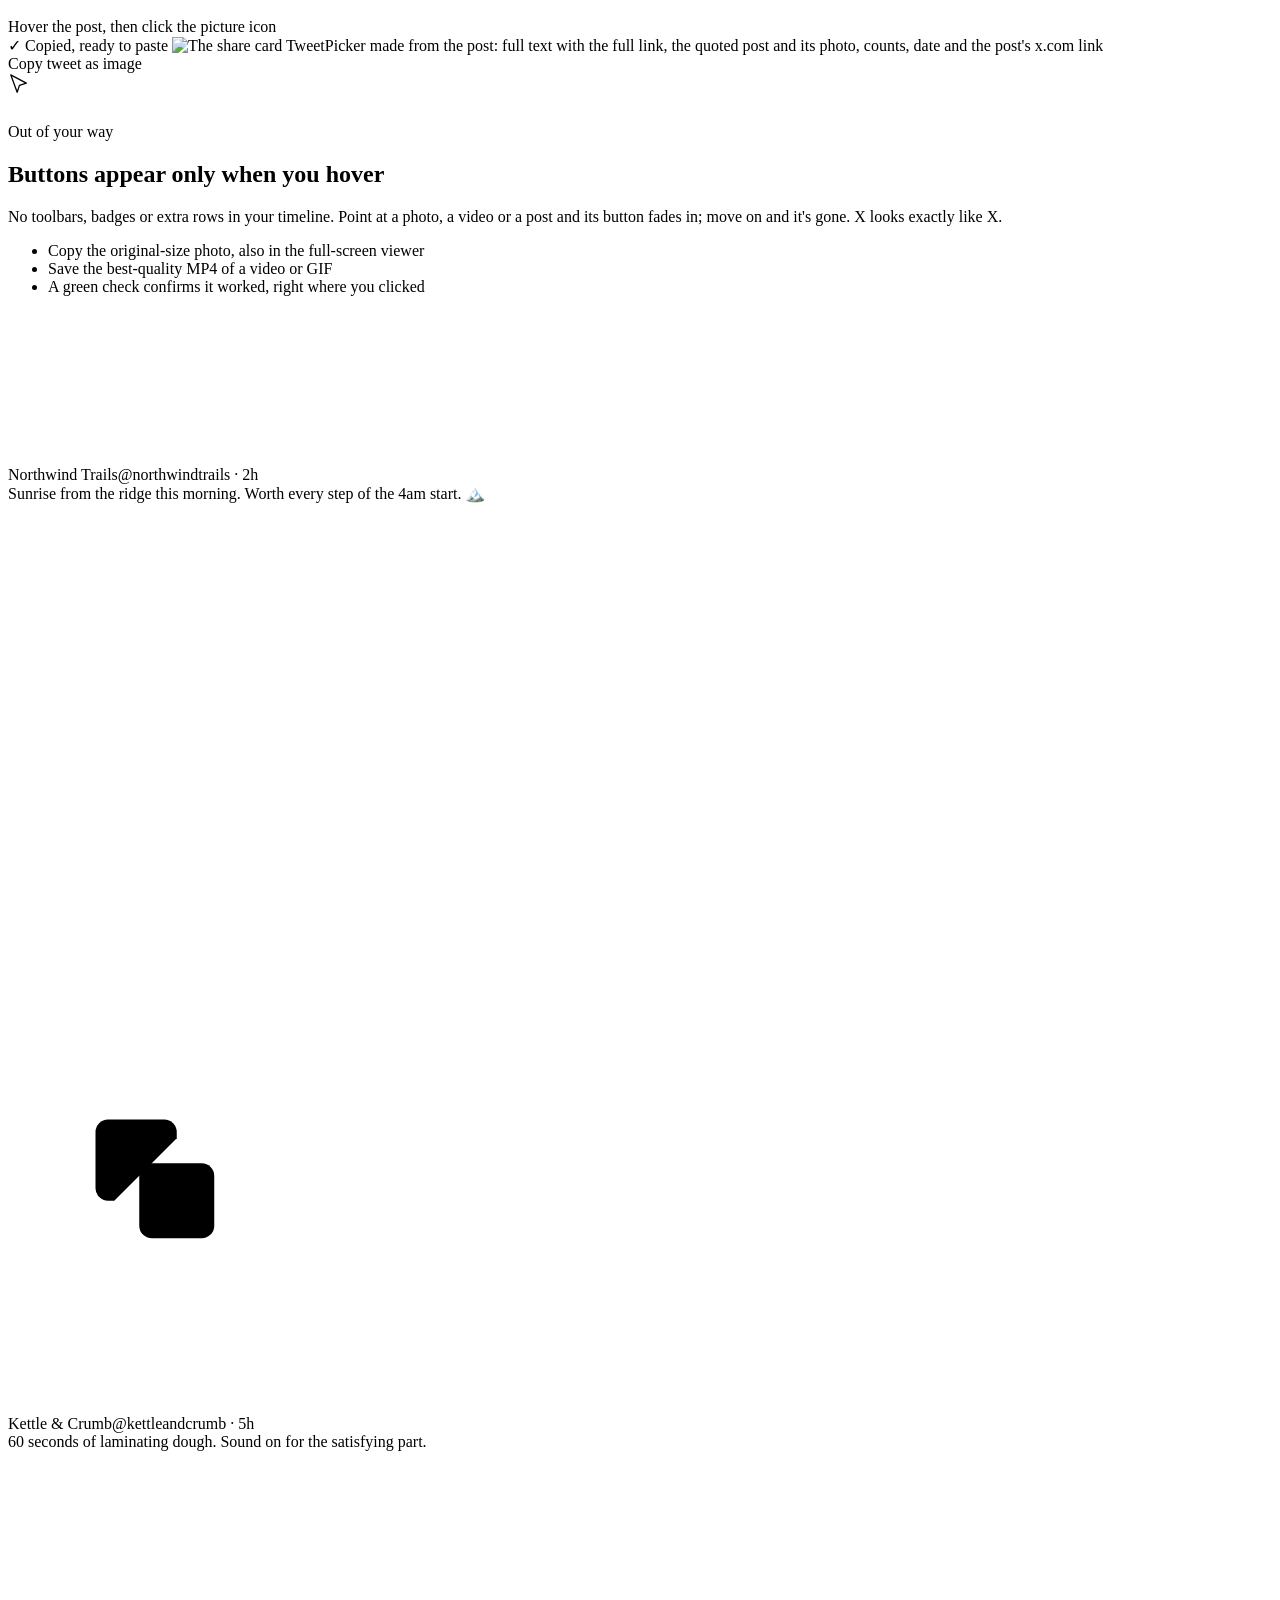
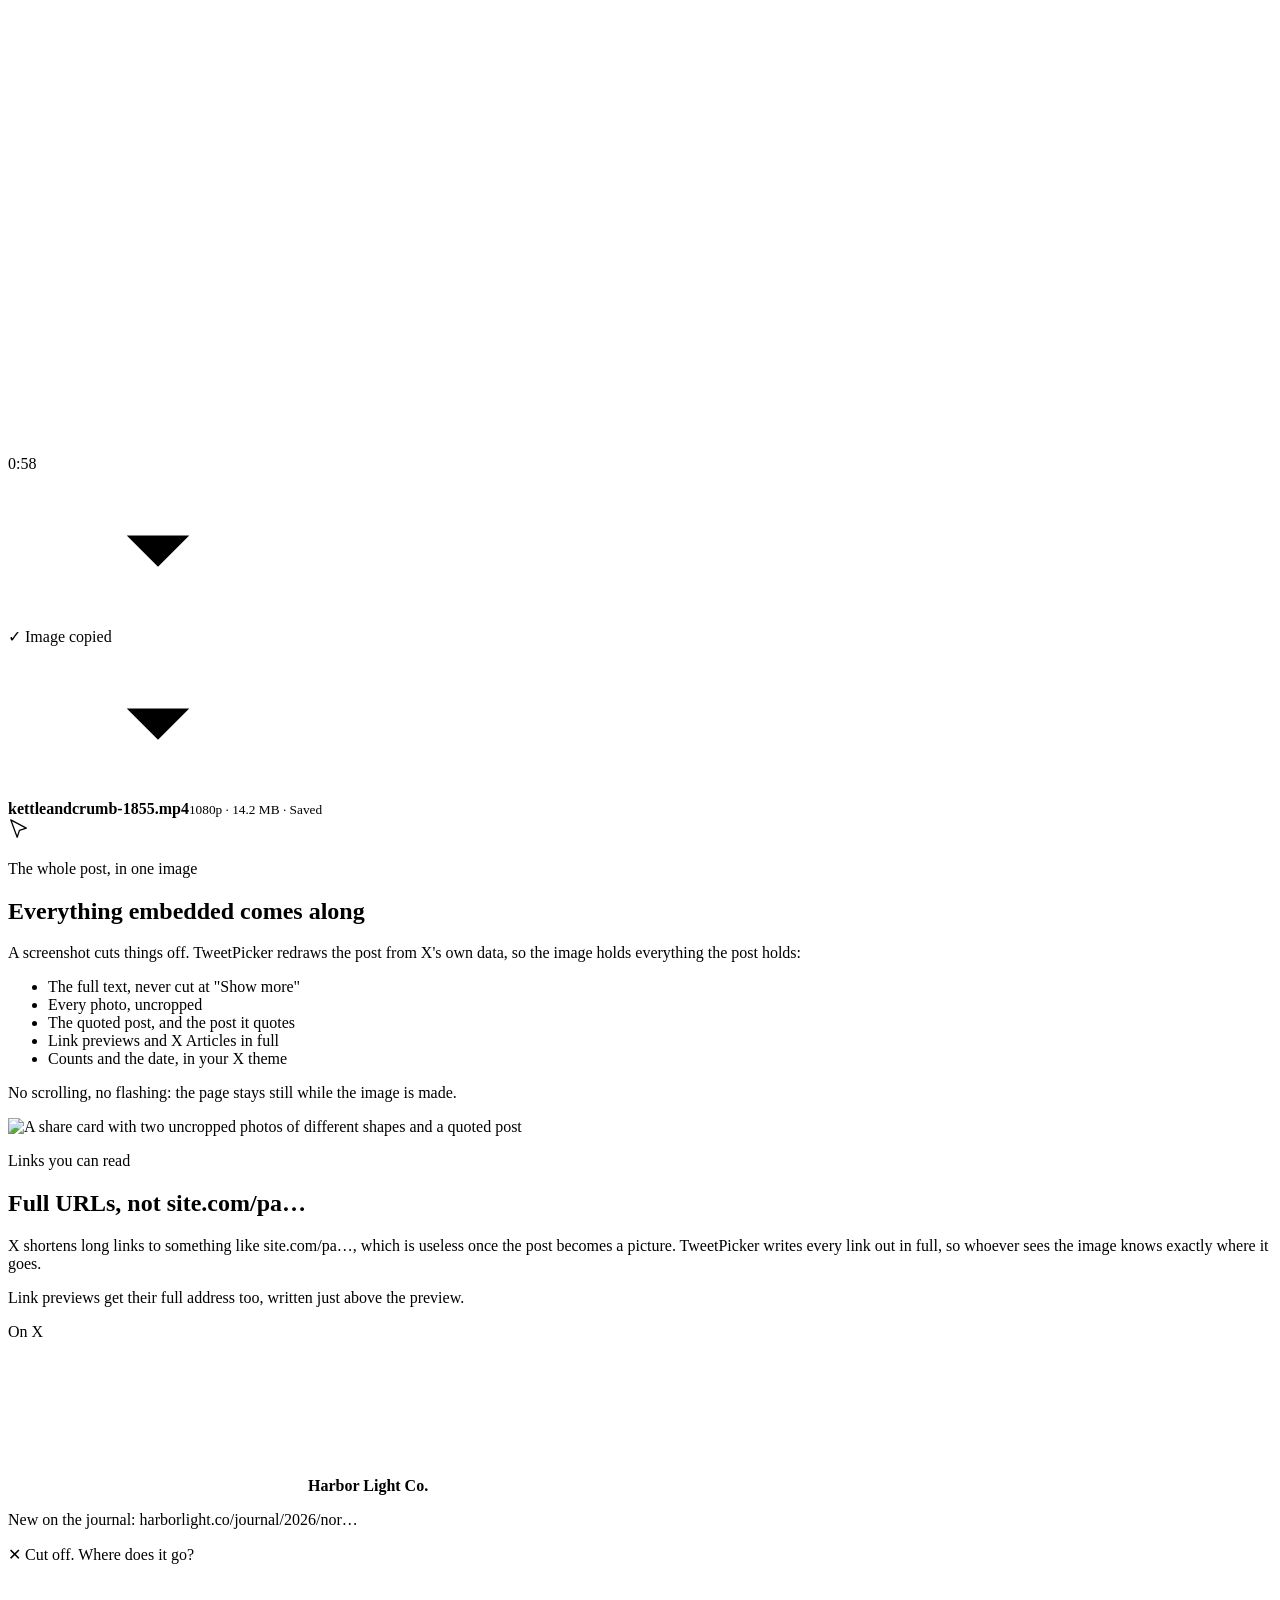
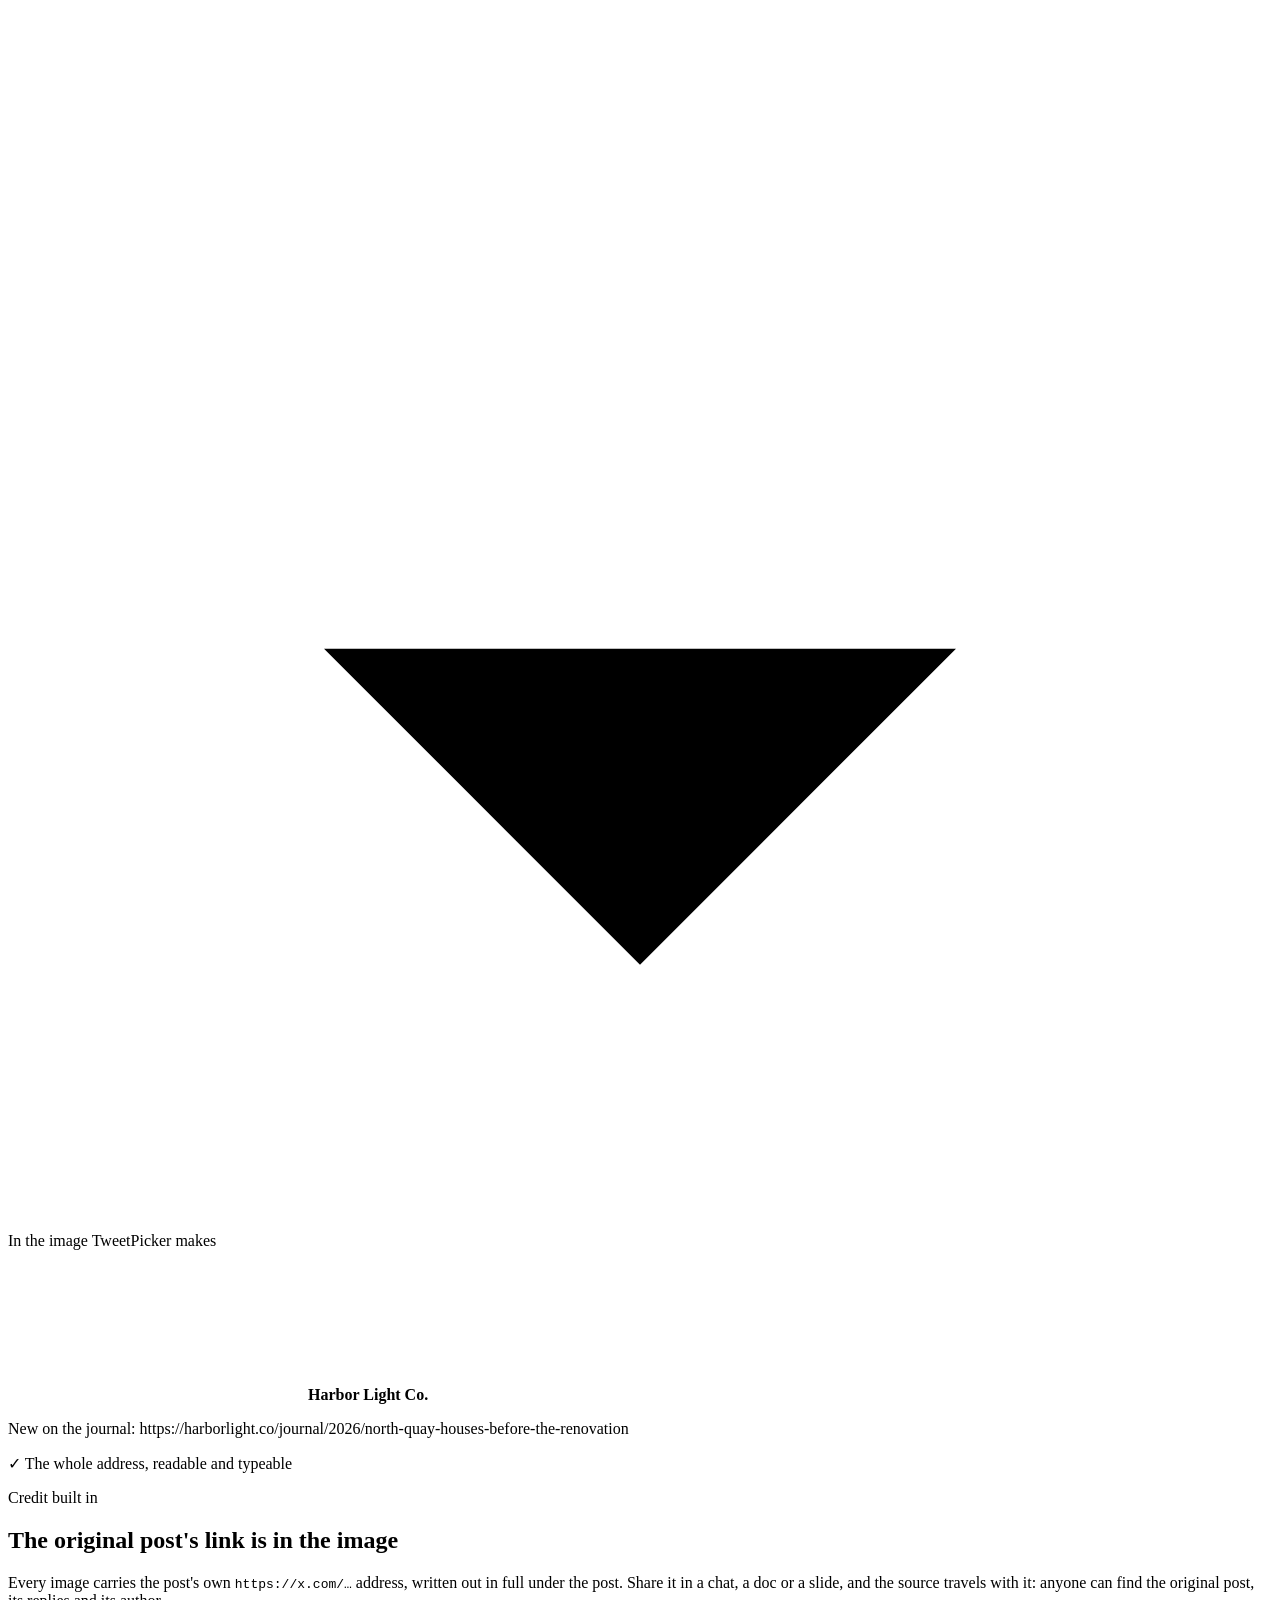
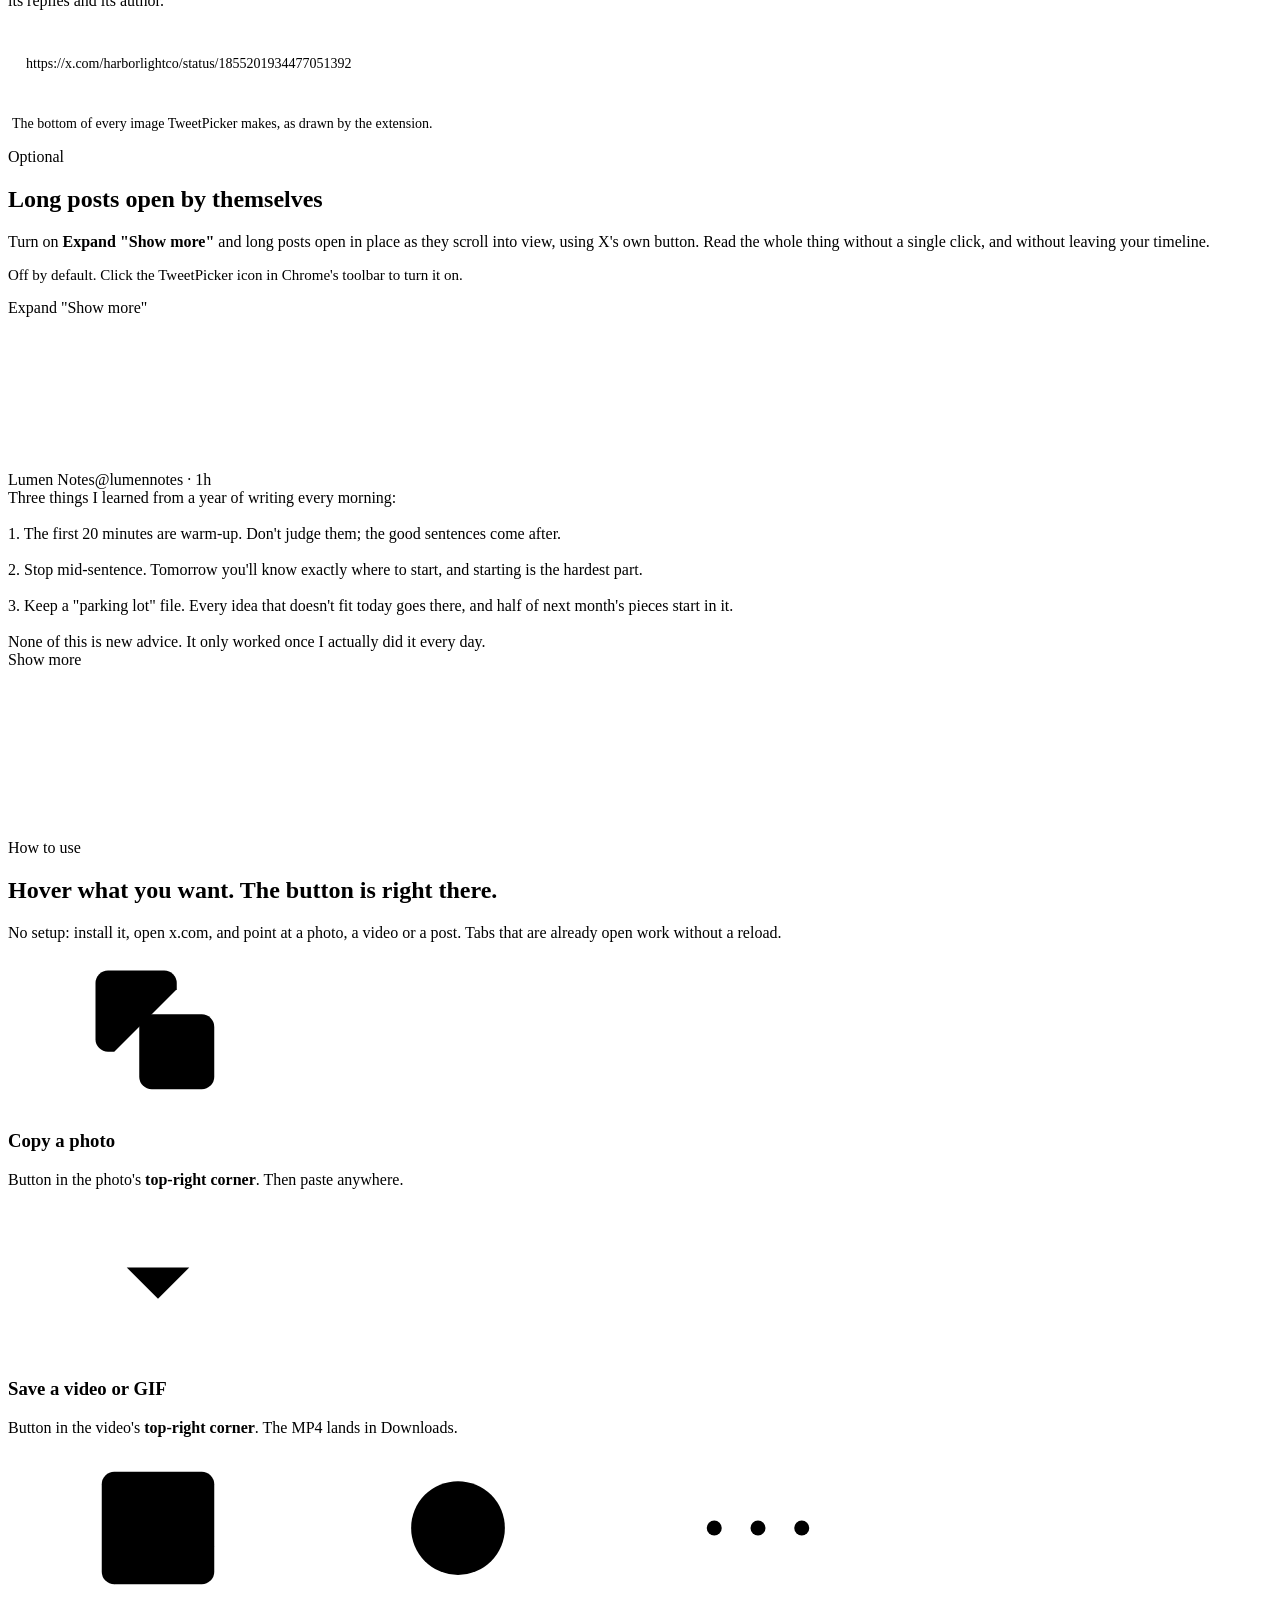
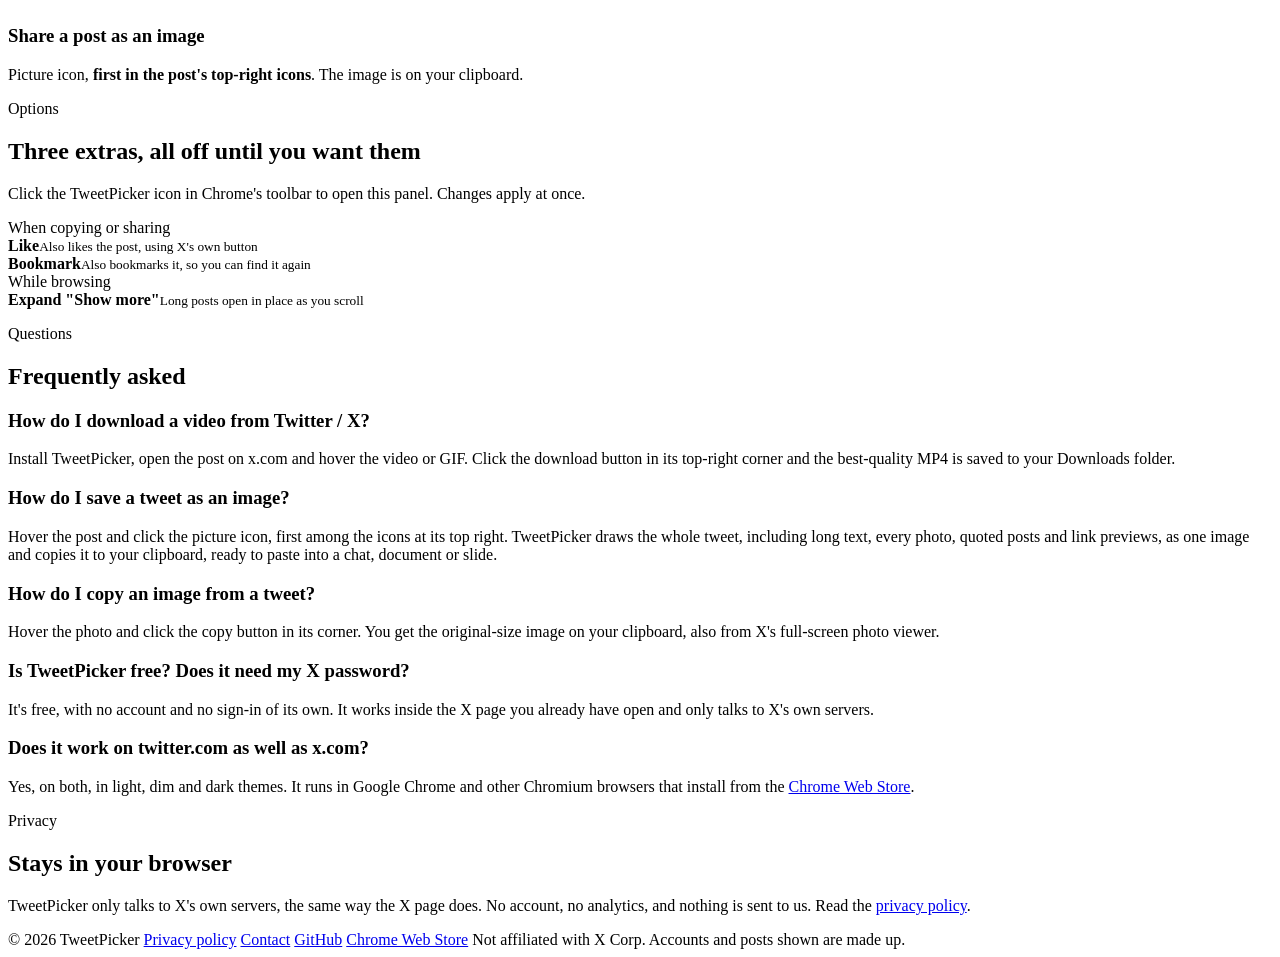
==== commit 33959a6e: "Landing page: Chrome logo on the install button Co-Authored-By: Claude Opus 5.5 <noreply@anthropic.c" ====
--- a/site/index.html
+++ b/site/index.html
@@ -37,6 +37,7 @@
   <symbol id="i-more" viewBox="0 0 24 24"><circle cx="5" cy="12" r="1.2"/><circle cx="12" cy="12" r="1.2"/><circle cx="19" cy="12" r="1.2"/></symbol>
   <symbol id="i-badge" viewBox="0 0 24 24"><path d="M12 2.5l2.2 1.7 2.8-.2.9 2.6 2.3 1.6-.8 2.7.8 2.7-2.3 1.6-.9 2.6-2.8-.2L12 21.5l-2.2-1.7-2.8.2-.9-2.6-2.3-1.6.8-2.7-.8-2.7 2.3-1.6.9-2.6 2.8.2z" fill="#1d9bf0" stroke="none"/><path d="M8.5 12.2l2.3 2.3 4.7-4.9" stroke="#fff" stroke-width="2"/></symbol>
   <symbol id="i-gh" viewBox="0 0 16 16"><path fill="currentColor" stroke="none" d="M8 0C3.58 0 0 3.58 0 8c0 3.54 2.29 6.53 5.47 7.59.4.07.55-.17.55-.38 0-.19-.01-.82-.01-1.49-2.01.37-2.53-.49-2.69-.94-.09-.23-.48-.94-.82-1.13-.28-.15-.68-.52-.01-.53.63-.01 1.08.58 1.23.82.72 1.21 1.87.87 2.33.66.07-.52.28-.87.51-1.07-1.78-.2-3.64-.89-3.64-3.95 0-.87.31-1.59.82-2.15-.08-.2-.36-1.02.08-2.12 0 0 .67-.21 2.2.82.64-.18 1.32-.27 2-.27.68 0 1.36.09 2 .27 1.53-1.04 2.2-.82 2.2-.82.44 1.1.16 1.92.08 2.12.51.56.82 1.27.82 2.15 0 3.07-1.87 3.75-3.65 3.95.29.25.54.73.54 1.48 0 1.07-.01 1.93-.01 2.2 0 .21.15.46.55.38A8.013 8.013 0 0 0 16 8c0-4.42-3.58-8-8-8z"/></symbol>
+  <symbol id="i-chrome" viewBox="0 0 48 48"><defs><path id="cr-seg" d="M24 14H41.32A20 20 0 0 0 6.68 14L15.34 29A10 10 0 0 1 24 14z"/></defs><use href="#cr-seg" fill="#ea4335"/><use href="#cr-seg" fill="#fbbc04" transform="rotate(120 24 24)"/><use href="#cr-seg" fill="#34a853" transform="rotate(240 24 24)"/><circle cx="24" cy="24" r="10" fill="#fff"/><circle cx="24" cy="24" r="8" fill="#1a73e8"/></symbol>
   <symbol id="i-cursor" viewBox="0 0 24 24"><path d="M3 2l7 19 2.5-7.5L20 11z" fill="#fff" stroke="#000" stroke-width="1.4" stroke-linejoin="round"/></symbol>
 </svg>
 
@@ -49,7 +50,7 @@
   <section class="hero">
     <h1 aria-label="Pick posts, images and videos from X in a simple way">Pick <span class="rot" aria-hidden="true"><span class="on">posts</span><span>images</span><span>videos</span></span> from X<br>in a simple way</h1>
     <p class="lead">Copy photos, save videos, and turn any post into one complete image, with its quotes, previews, full links and the original post URL. The buttons only show up when you hover.</p>
-    <a class="btn" href="https://chromewebstore.google.com/detail/tweetpicker/ppophefnhihljeoakdkcmfajgammnghf">Add to Chrome, it's free</a>
+    <a class="btn" href="https://chromewebstore.google.com/detail/tweetpicker/ppophefnhihljeoakdkcmfajgammnghf"><svg class="chrome" aria-hidden="true"><use href="#i-chrome"/></svg>Add to Chrome, it's free</a>
     <span class="note">Works on x.com and twitter.com. No account, no analytics, no developer server.</span>
   </section>
 
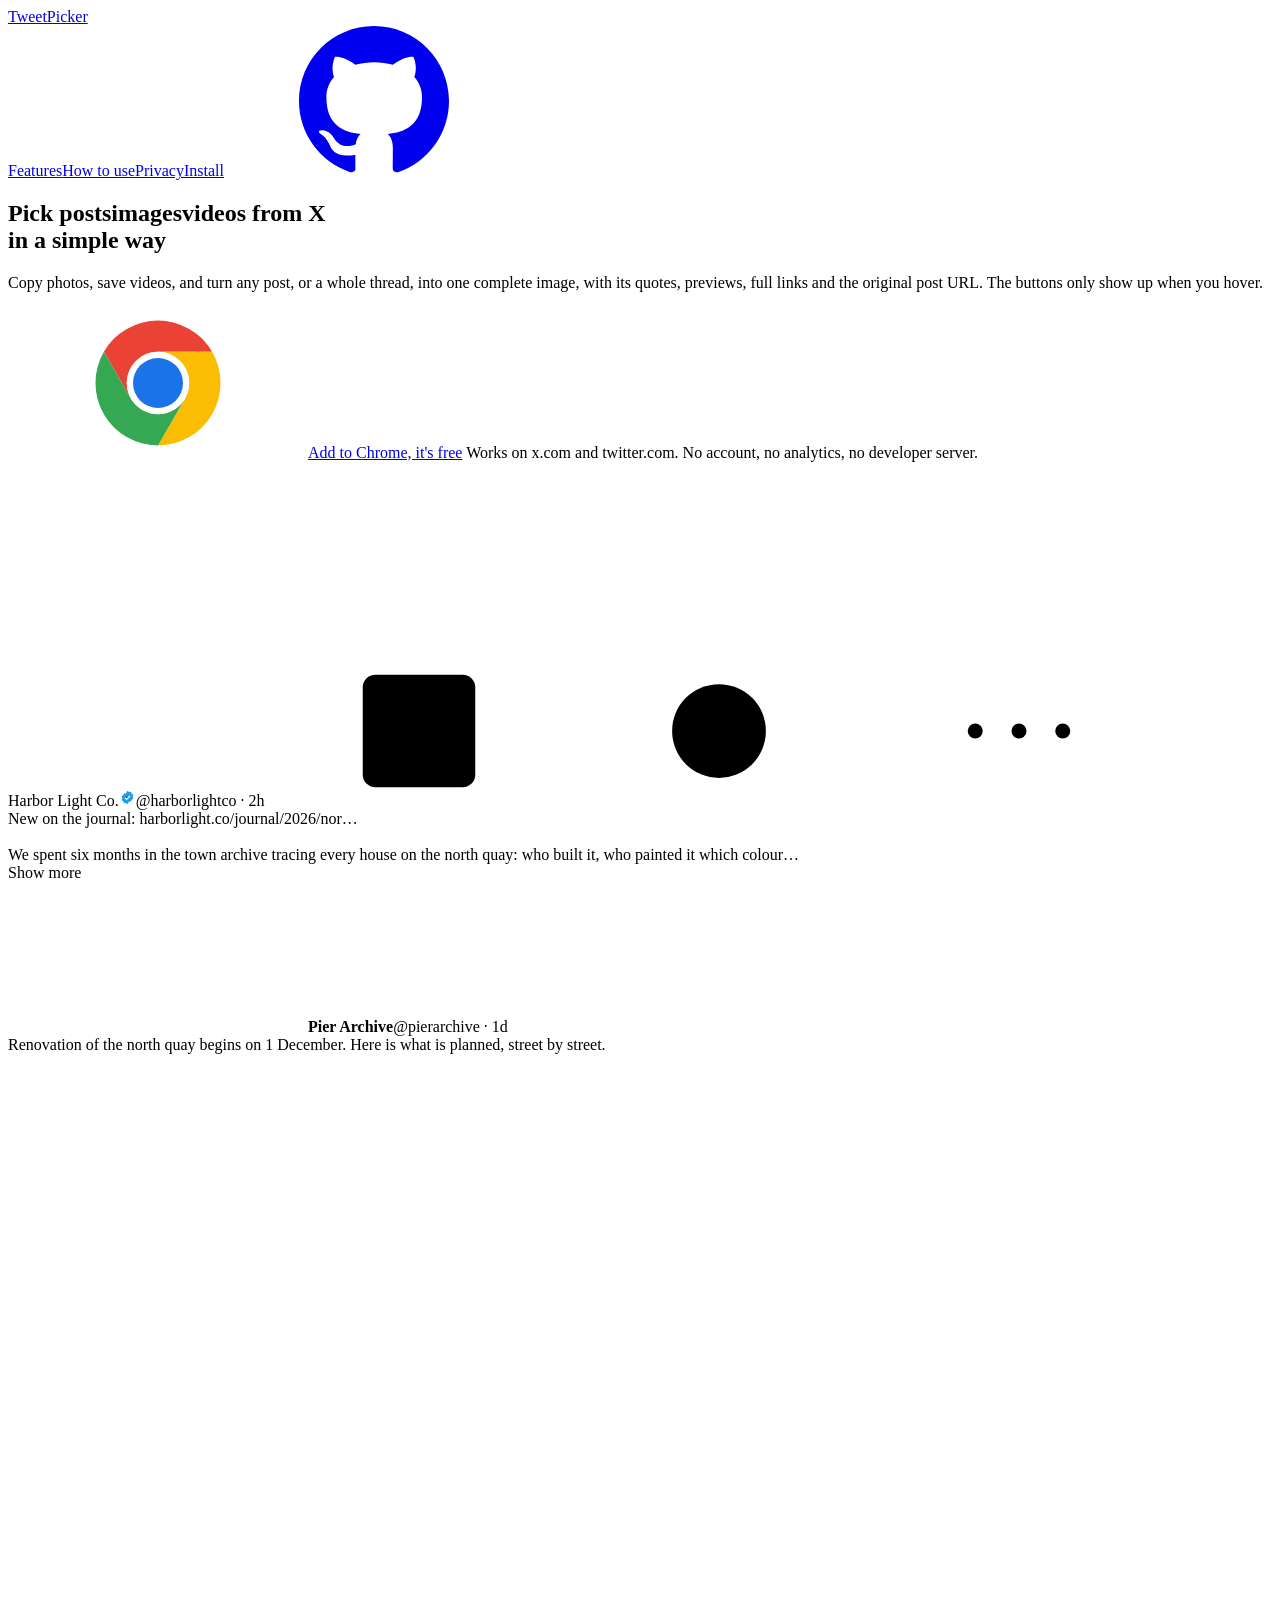
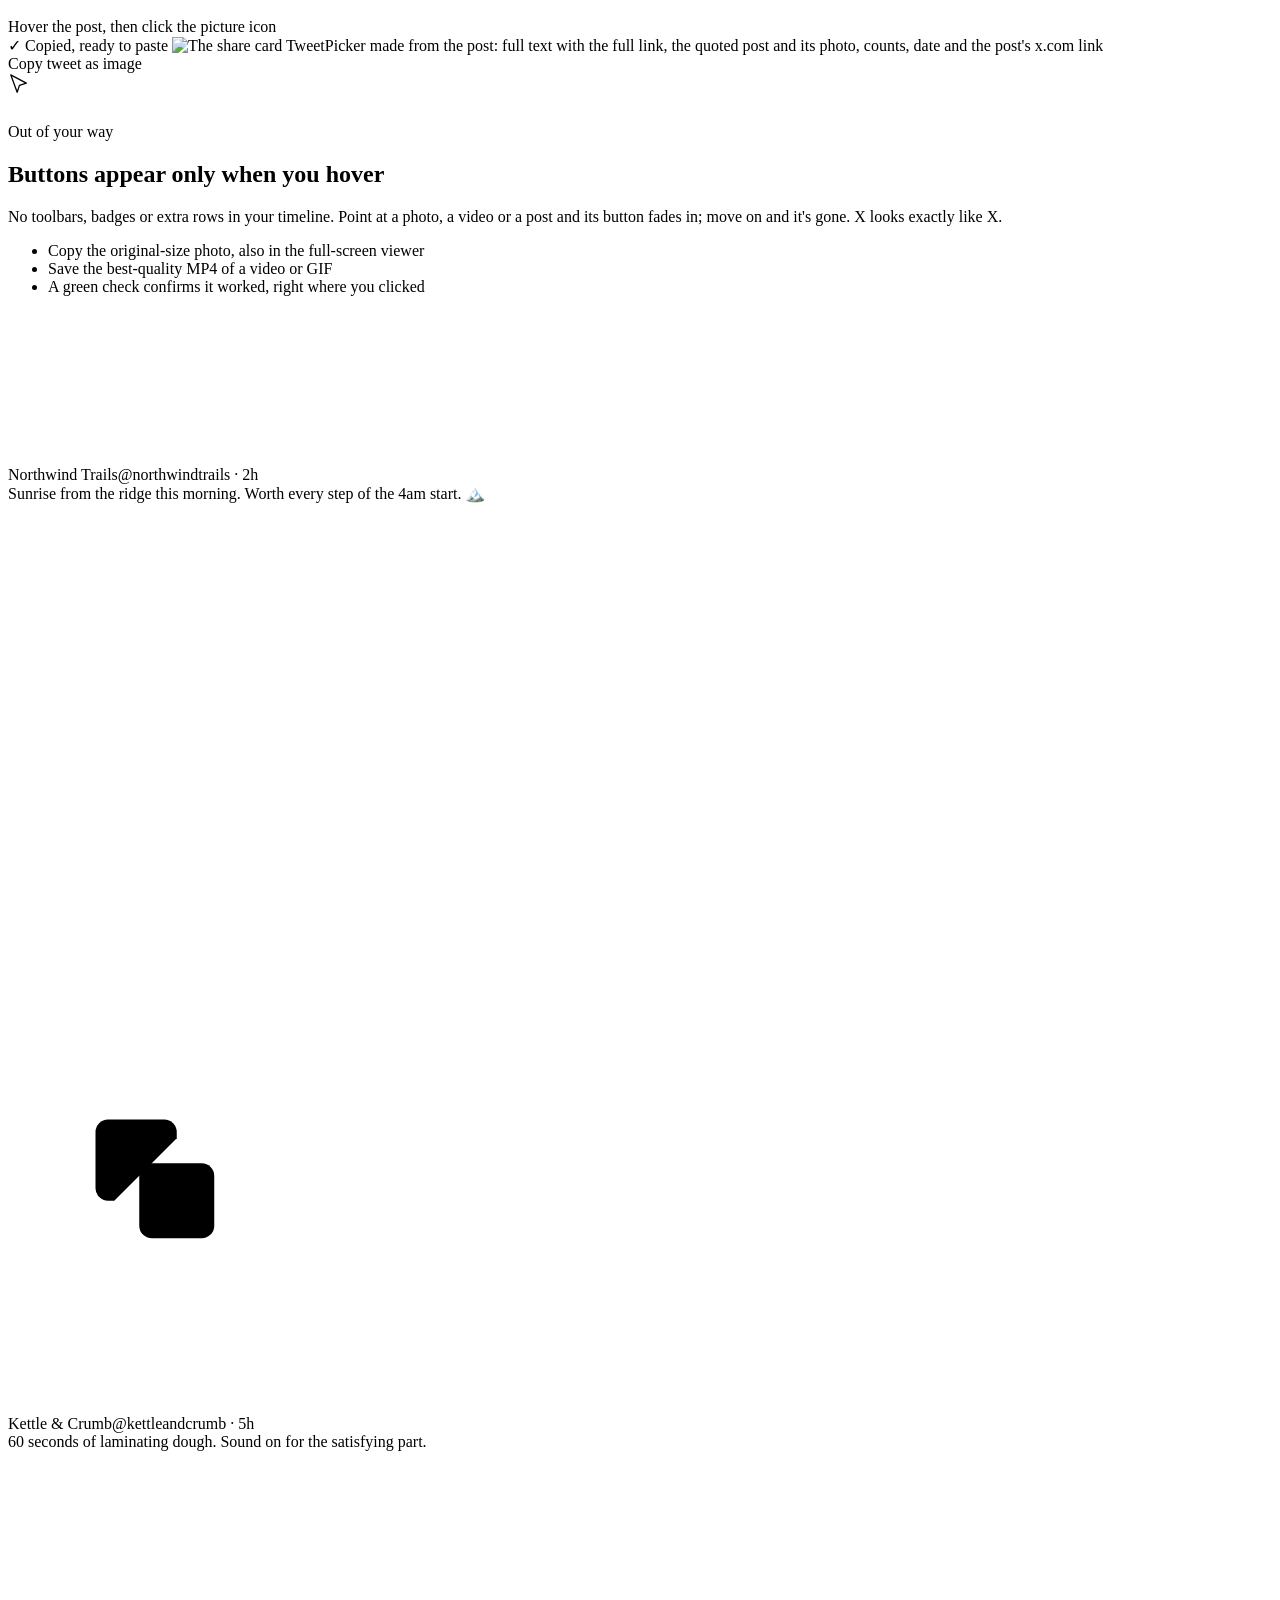
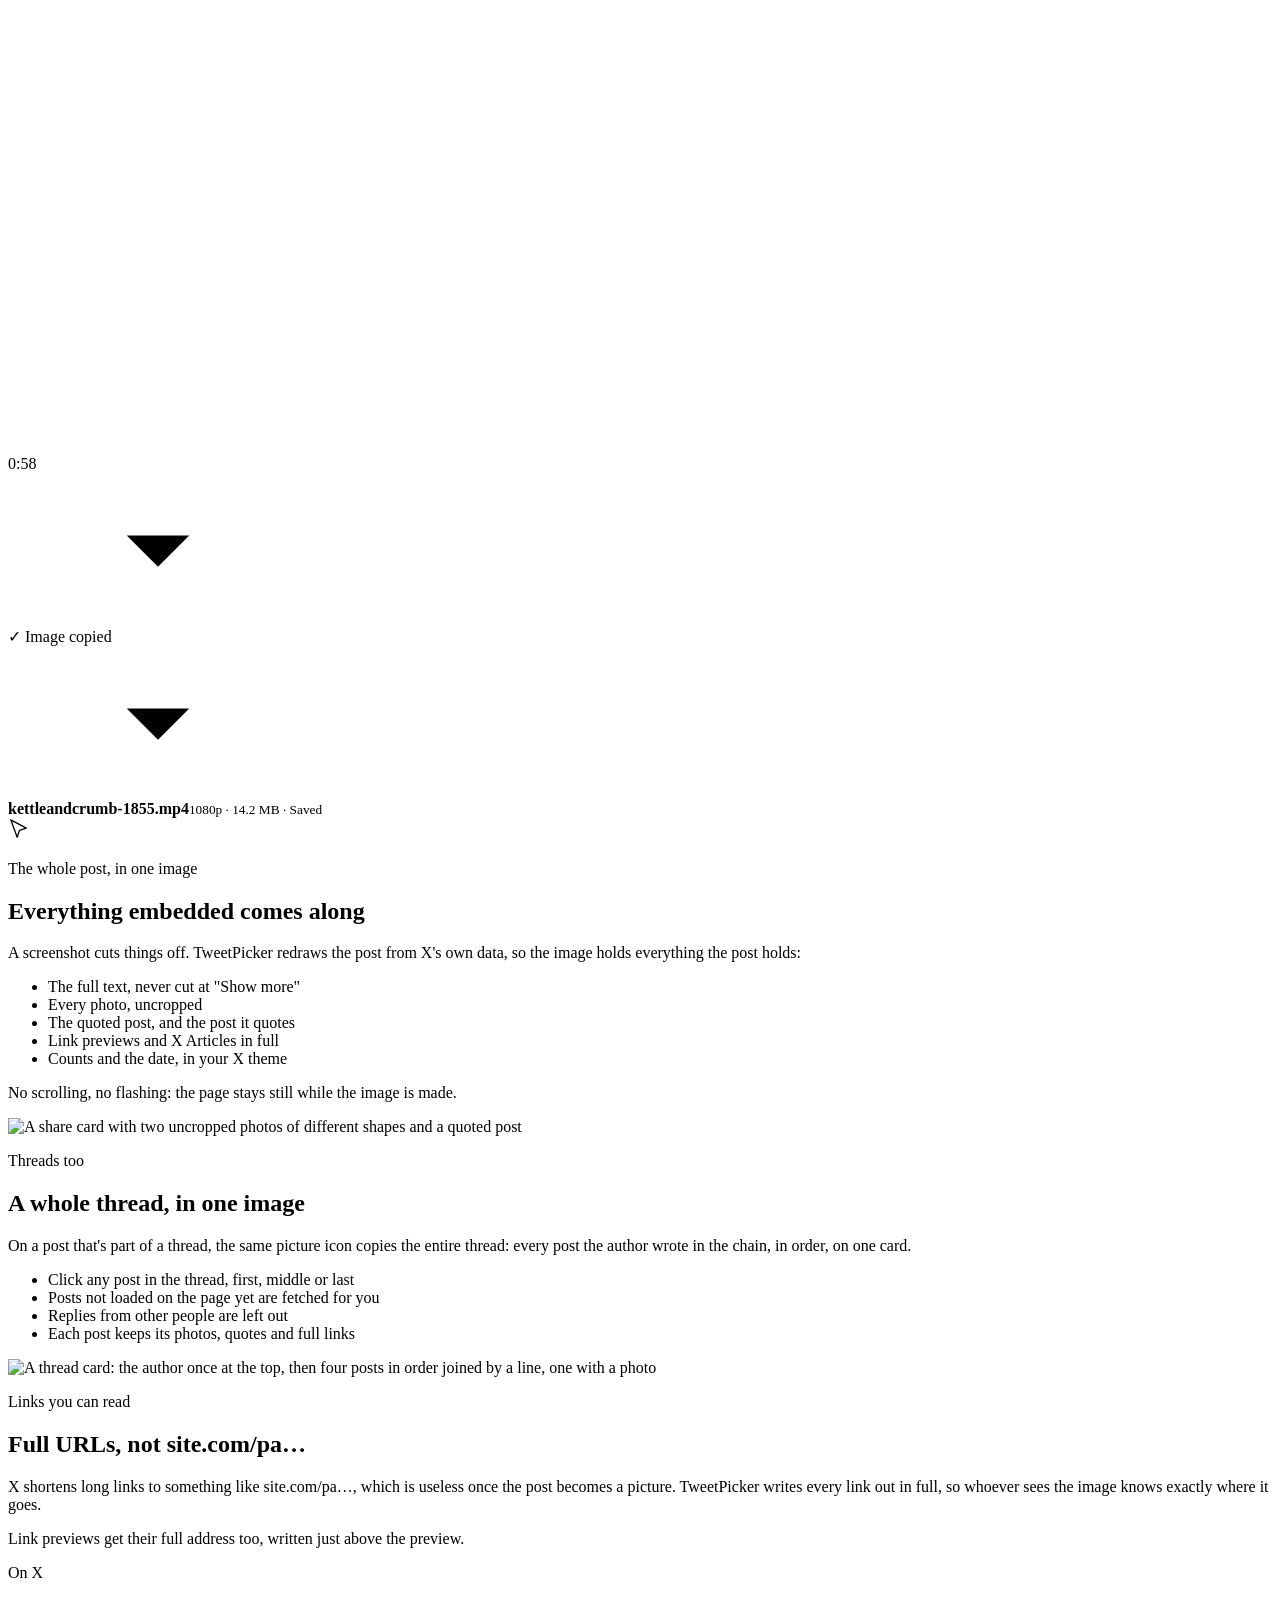
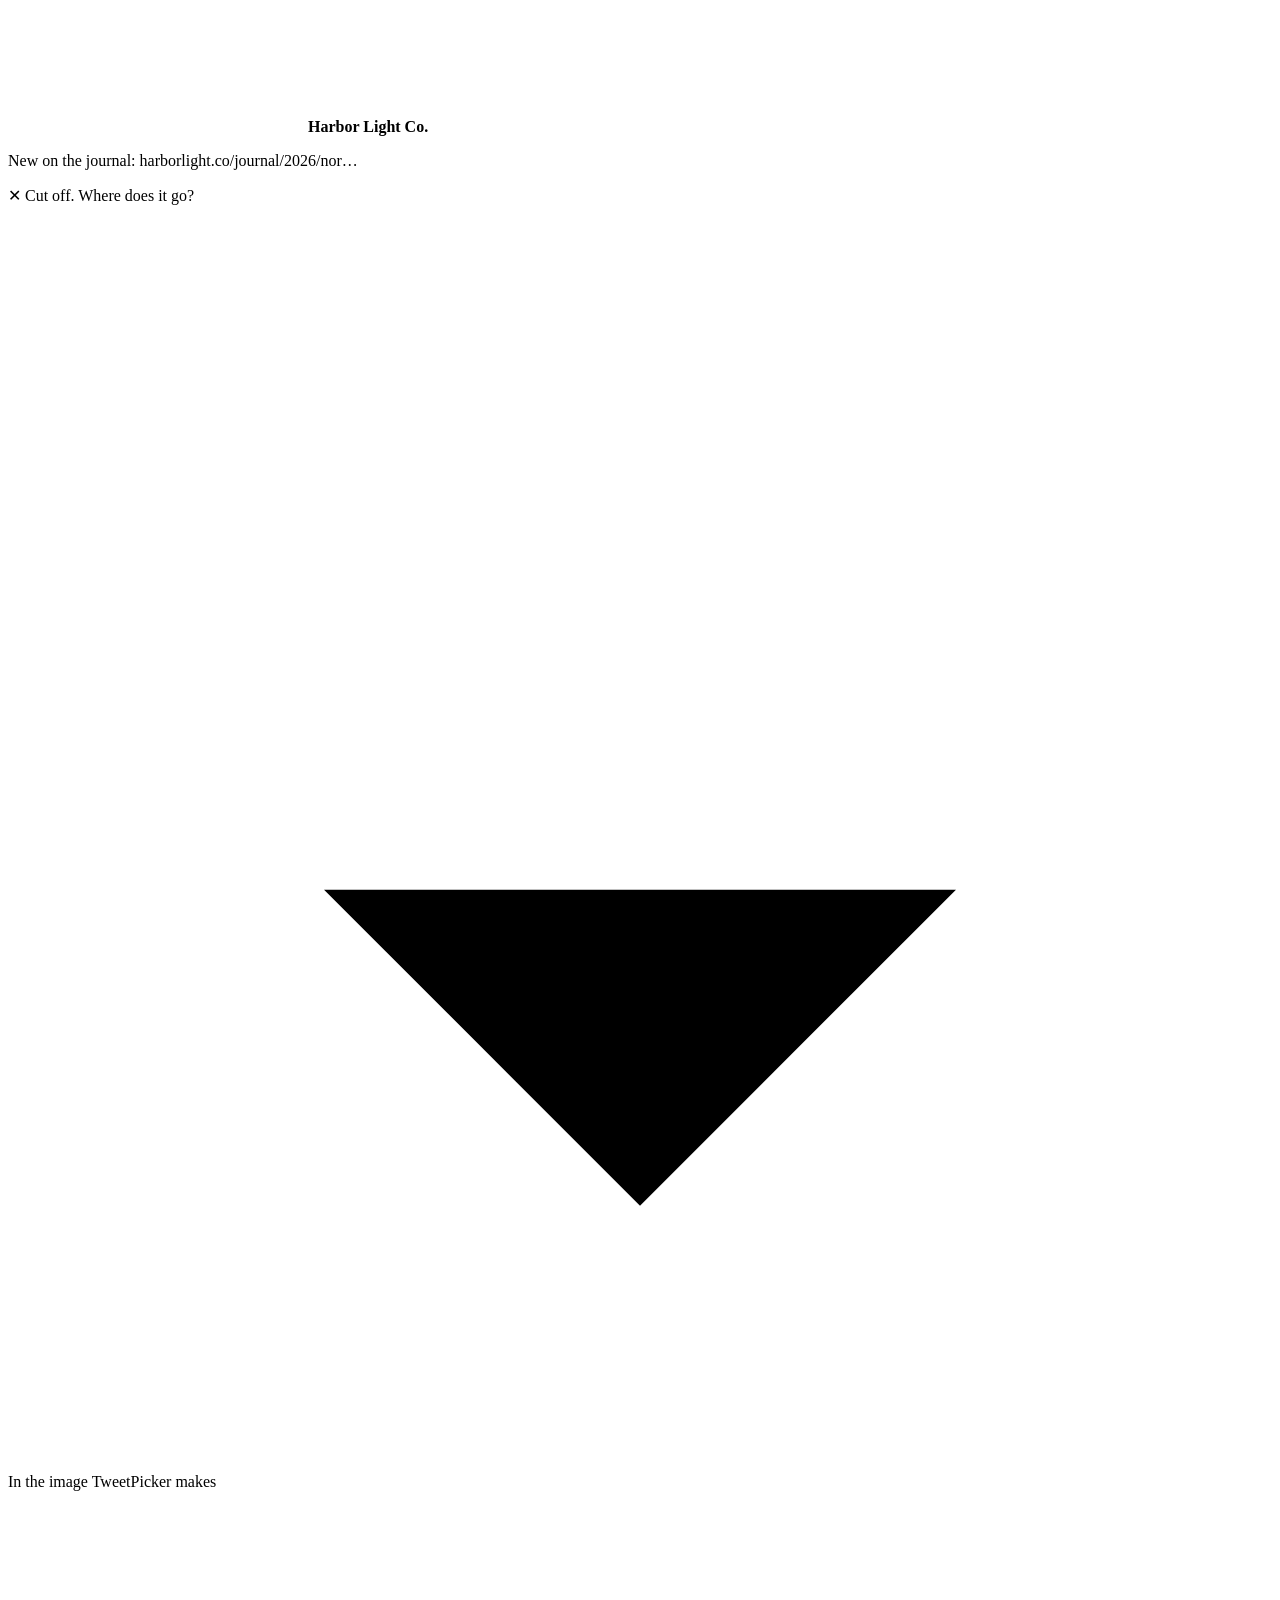
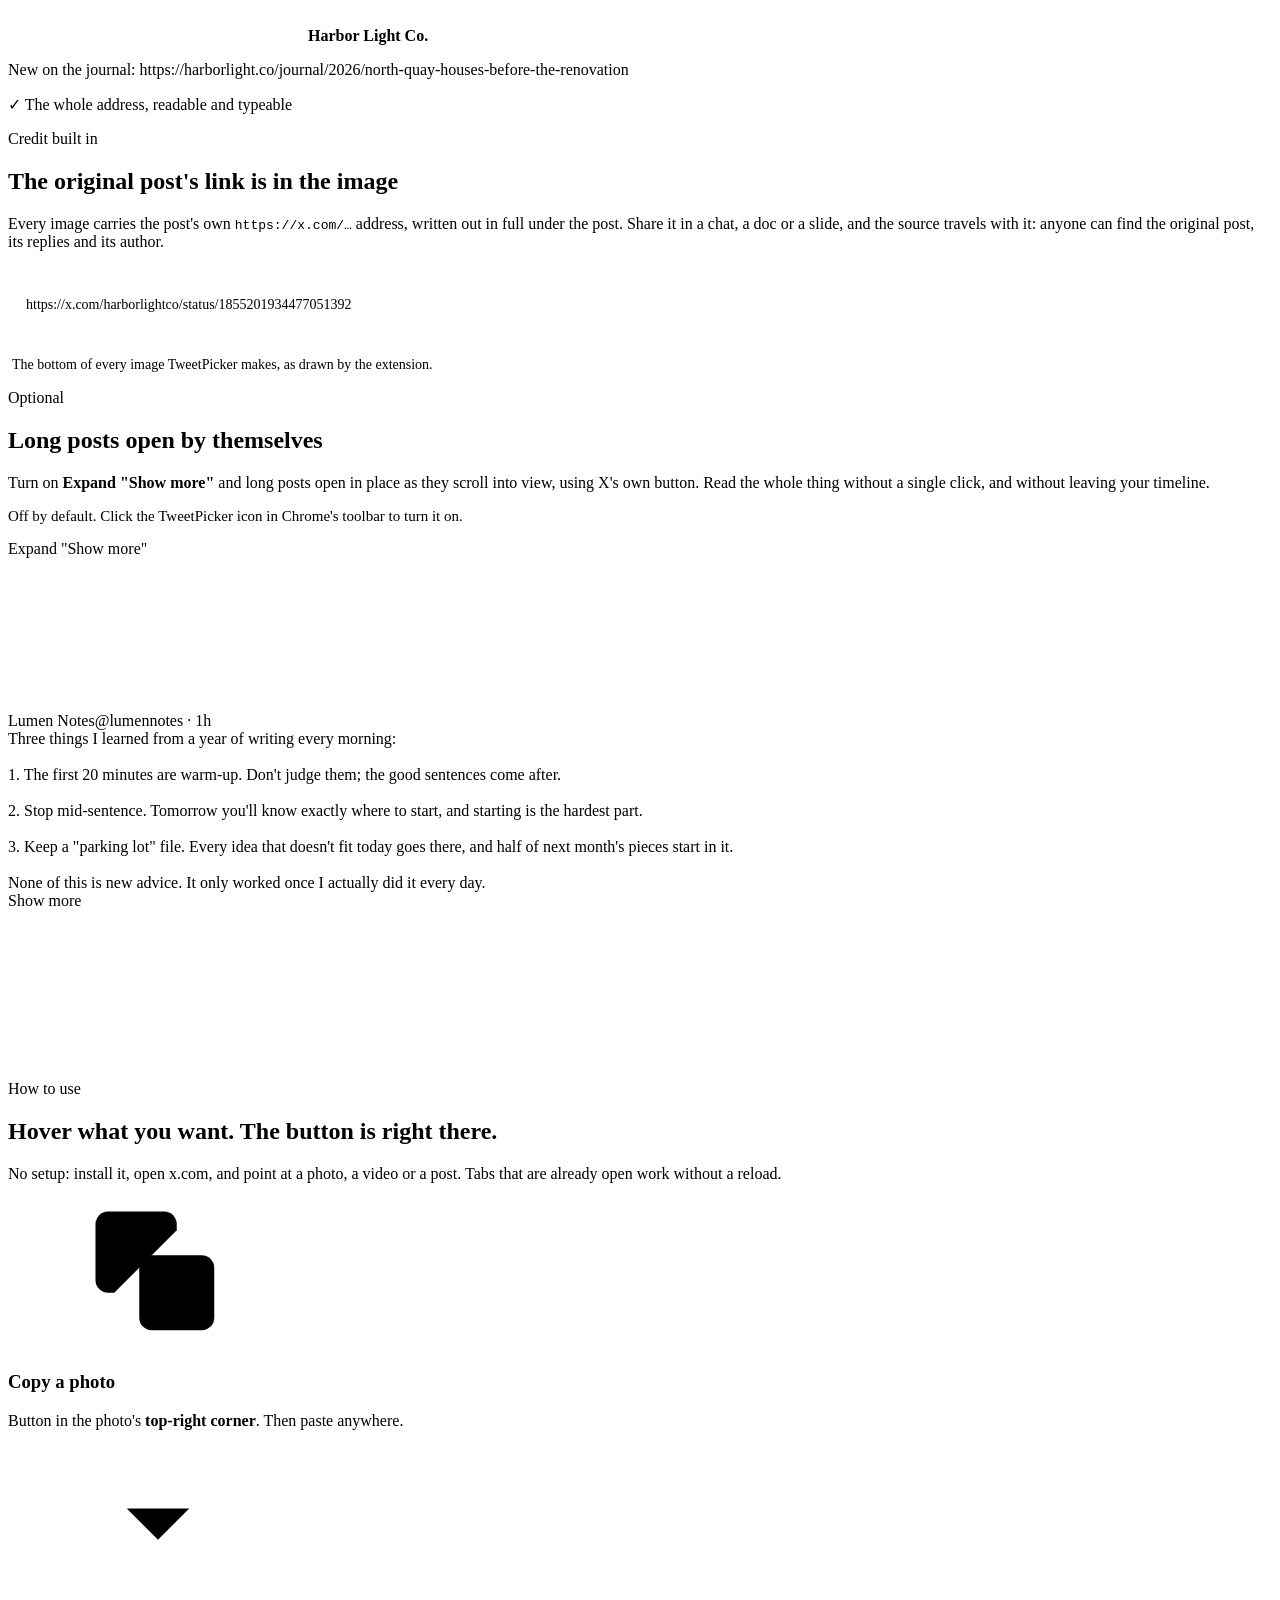
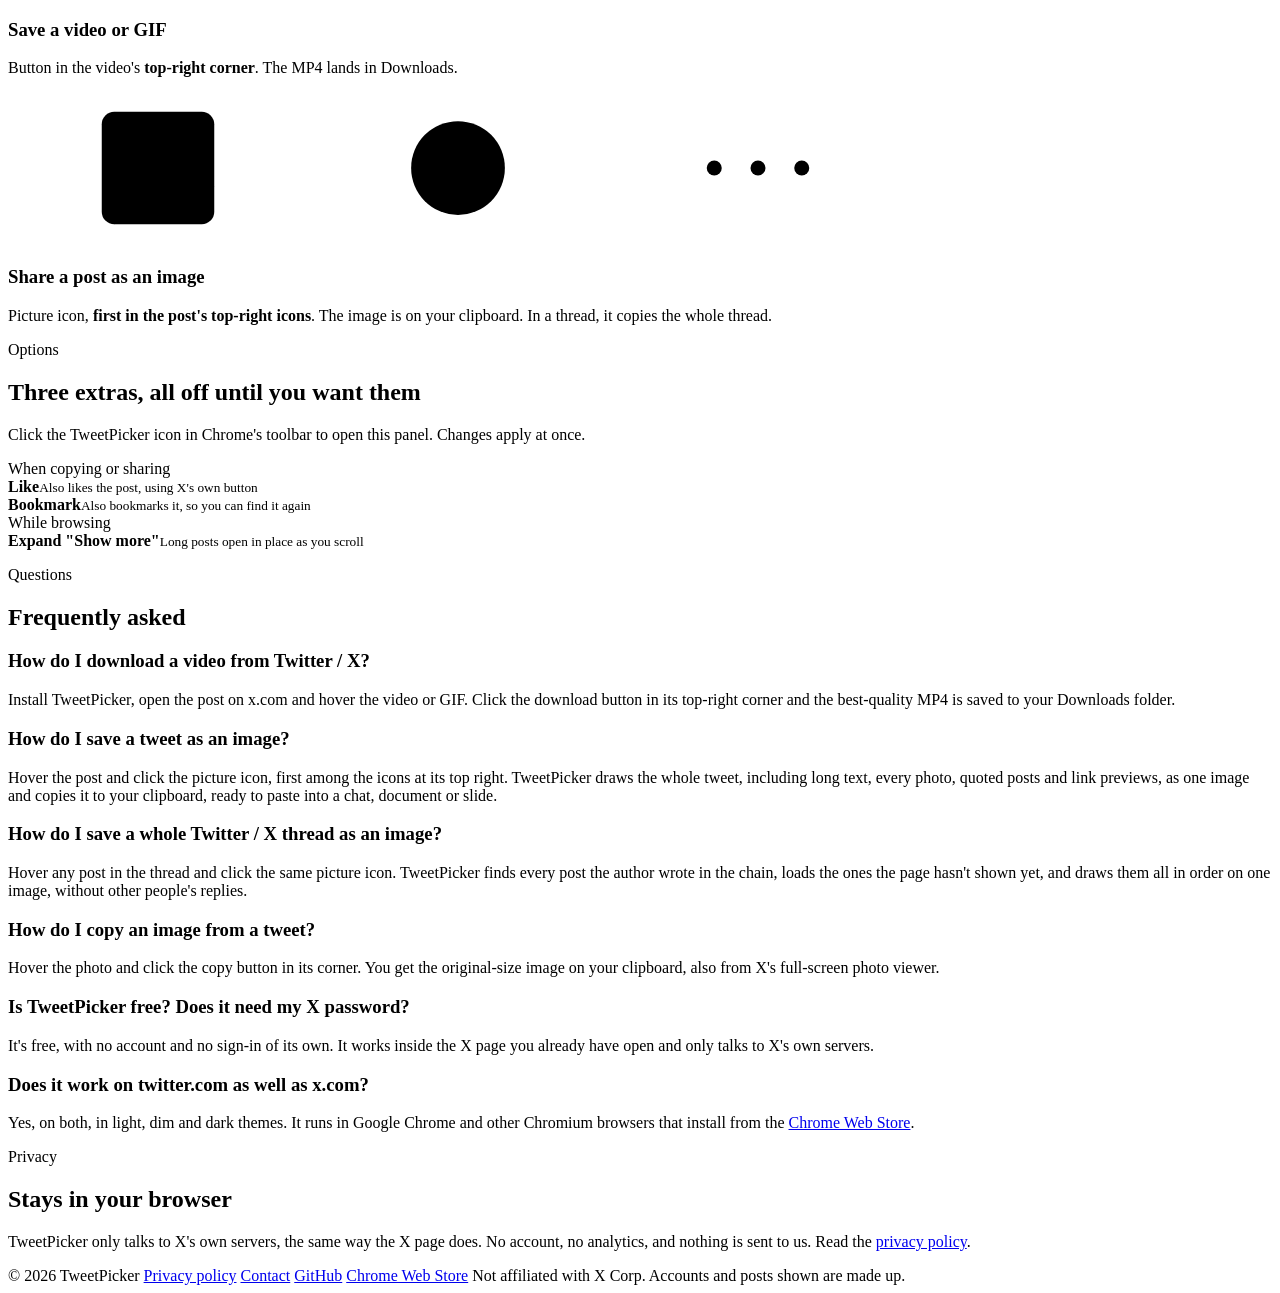
==== commit b35ceadd: "Landing page: show copying a whole thread as one image Co-Authored-By: Claude Opus 5.5 <noreply@anth" ====
--- a/site/index.html
+++ b/site/index.html
@@ -4,7 +4,7 @@
 <meta charset="utf-8">
 <meta name="viewport" content="width=device-width,initial-scale=1">
 <title>TweetPicker: download Twitter/X videos, copy images, save tweets as images</title>
-<meta name="description" content="Free Chrome extension for X (Twitter): download videos and GIFs as MP4, copy original-size photos, and save any tweet as an image with full links and the post URL. No account, no analytics.">
+<meta name="description" content="Free Chrome extension for X (Twitter): download videos and GIFs as MP4, copy original-size photos, and save any tweet or whole thread as an image with full links and the post URL. No account, no analytics.">
 <link rel="canonical" href="https://tweetpicker.weierz.com/">
 <link rel="icon" href="/icon.svg" type="image/svg+xml">
 <link rel="icon" href="/icon-128.png" type="image/png" sizes="128x128">
@@ -49,7 +49,7 @@
 
   <section class="hero">
     <h1 aria-label="Pick posts, images and videos from X in a simple way">Pick <span class="rot" aria-hidden="true"><span class="on">posts</span><span>images</span><span>videos</span></span> from X<br>in a simple way</h1>
-    <p class="lead">Copy photos, save videos, and turn any post into one complete image, with its quotes, previews, full links and the original post URL. The buttons only show up when you hover.</p>
+    <p class="lead">Copy photos, save videos, and turn any post, or a whole thread, into one complete image, with its quotes, previews, full links and the original post URL. The buttons only show up when you hover.</p>
     <a class="btn" href="https://chromewebstore.google.com/detail/tweetpicker/ppophefnhihljeoakdkcmfajgammnghf"><svg class="chrome" aria-hidden="true"><use href="#i-chrome"/></svg>Add to Chrome, it's free</a>
     <span class="note">Works on x.com and twitter.com. No account, no analytics, no developer server.</span>
   </section>
@@ -148,8 +148,26 @@
     </div>
   </section>
 
+  <!-- 2b. threads -->
+  <section class="feat">
+    <div class="text">
+      <p class="kicker">Threads too</p>
+      <h2>A whole thread, in one image</h2>
+      <p>On a post that's part of a thread, the same picture icon copies the entire thread: every post the author wrote in the chain, in order, on one card.</p>
+      <ul class="ticks">
+        <li>Click any post in the thread, first, middle or last</li>
+        <li>Posts not loaded on the page yet are fetched for you</li>
+        <li>Replies from other people are left out</li>
+        <li>Each post keeps its photos, quotes and full links</li>
+      </ul>
+    </div>
+    <div class="demo cardview">
+      <img data-card="c" alt="A thread card: the author once at the top, then four posts in order joined by a line, one with a photo">
+    </div>
+  </section>
+
   <!-- 3. full URLs -->
-  <section class="feat">
+  <section class="feat flip">
     <div class="text">
       <p class="kicker">Links you can read</p>
       <h2>Full URLs, not <span style="color:var(--accent)">site.com/pa…</span></h2>
@@ -176,7 +194,7 @@
   </section>
 
   <!-- 4. source URL -->
-  <section class="feat flip">
+  <section class="feat">
     <div class="text">
       <p class="kicker">Credit built in</p>
       <h2>The original post's link is in the image</h2>
@@ -193,7 +211,7 @@
   </section>
 
   <!-- 5. auto expand -->
-  <section class="feat">
+  <section class="feat flip">
     <div class="text">
       <p class="kicker">Optional</p>
       <h2>Long posts open by themselves</h2>
@@ -243,7 +261,7 @@
           <i class="sk-line" style="width:90%"></i><i class="sk-line" style="width:70%"></i><i class="sk-line" style="width:45%"></i>
         </div>
         <h3>Share a post as an image</h3>
-        <p>Picture icon, <b>first in the post's top-right icons</b>. The image is on your clipboard.</p>
+        <p>Picture icon, <b>first in the post's top-right icons</b>. The image is on your clipboard. In a thread, it copies the whole thread.</p>
       </div>
     </div>
   </section>
@@ -272,6 +290,8 @@
     <p>Install TweetPicker, open the post on x.com and hover the video or GIF. Click the download button in its top-right corner and the best-quality MP4 is saved to your Downloads folder.</p>
     <h3>How do I save a tweet as an image?</h3>
     <p>Hover the post and click the picture icon, first among the icons at its top right. TweetPicker draws the whole tweet, including long text, every photo, quoted posts and link previews, as one image and copies it to your clipboard, ready to paste into a chat, document or slide.</p>
+    <h3>How do I save a whole Twitter / X thread as an image?</h3>
+    <p>Hover any post in the thread and click the same picture icon. TweetPicker finds every post the author wrote in the chain, loads the ones the page hasn't shown yet, and draws them all in order on one image, without other people's replies.</p>
     <h3>How do I copy an image from a tweet?</h3>
     <p>Hover the photo and click the copy button in its corner. You get the original-size image on your clipboard, also from X's full-screen photo viewer.</p>
     <h3>Is TweetPicker free? Does it need my X password?</h3>
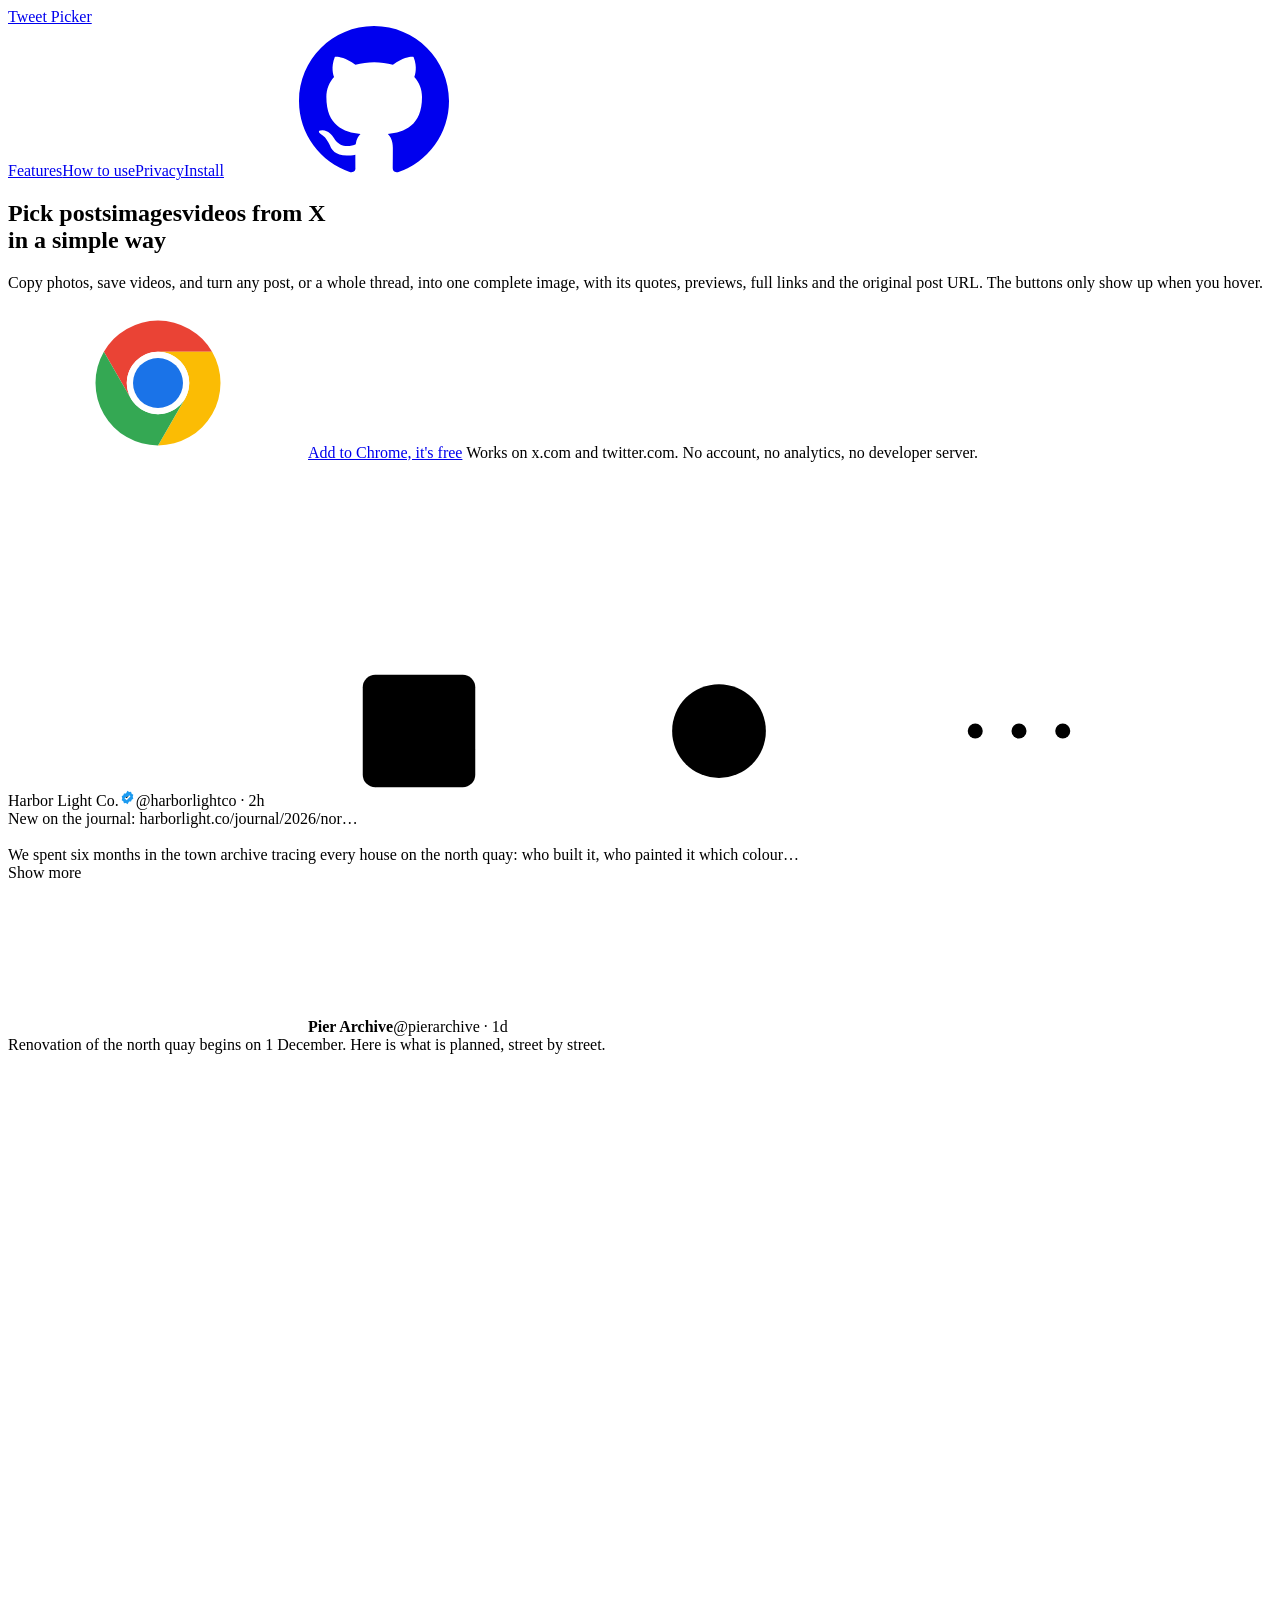
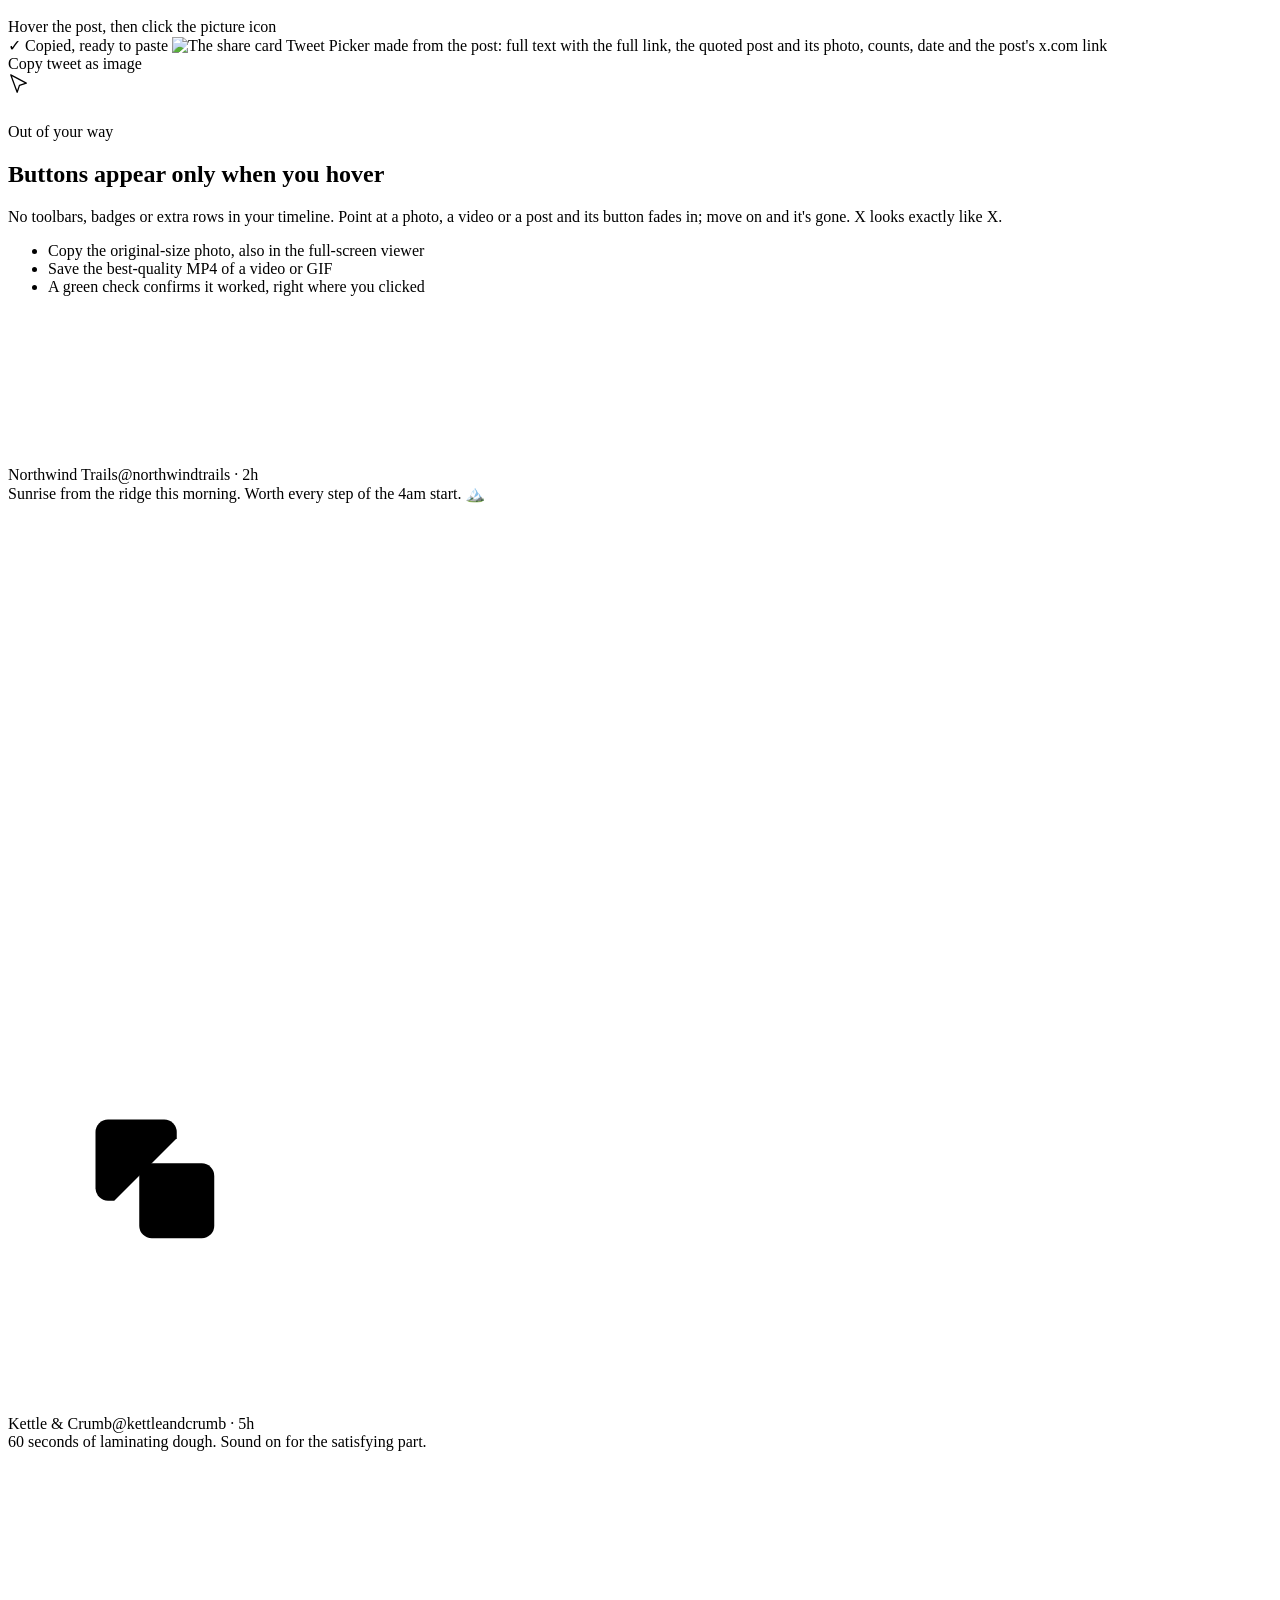
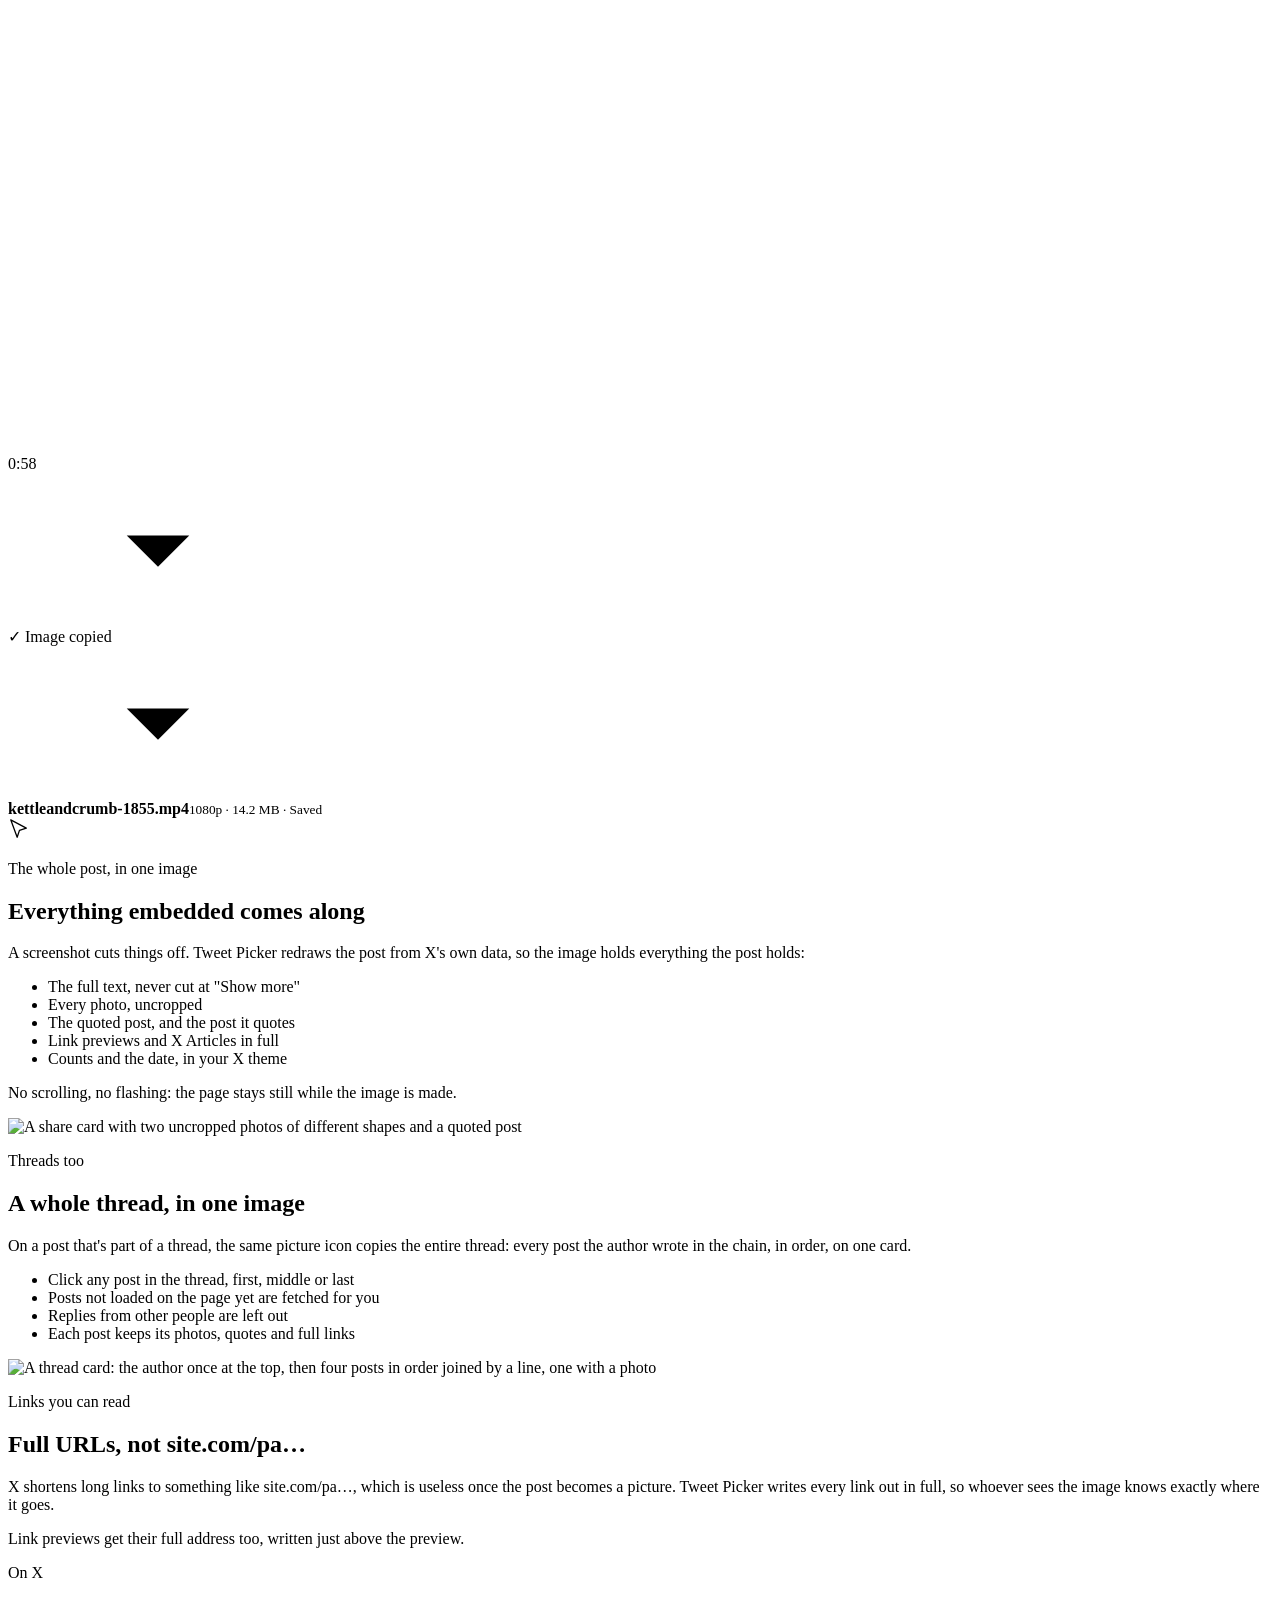
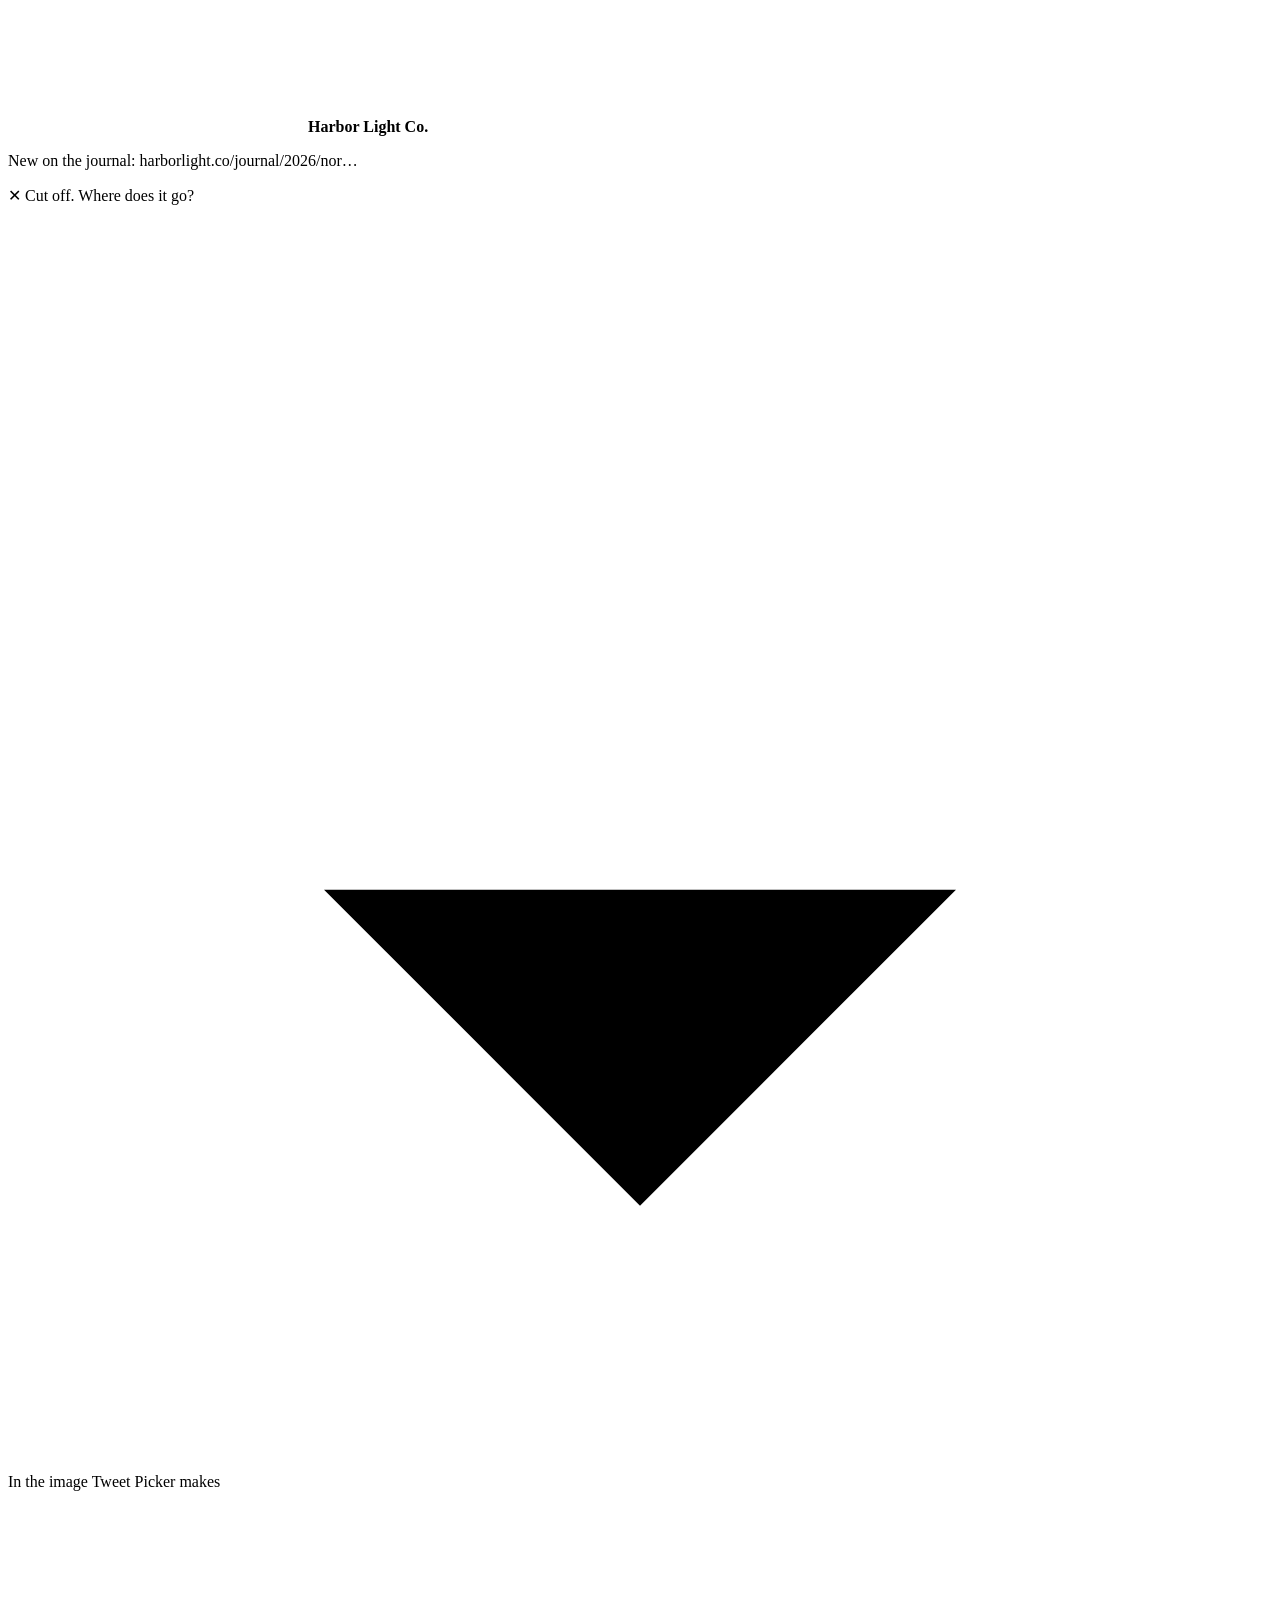
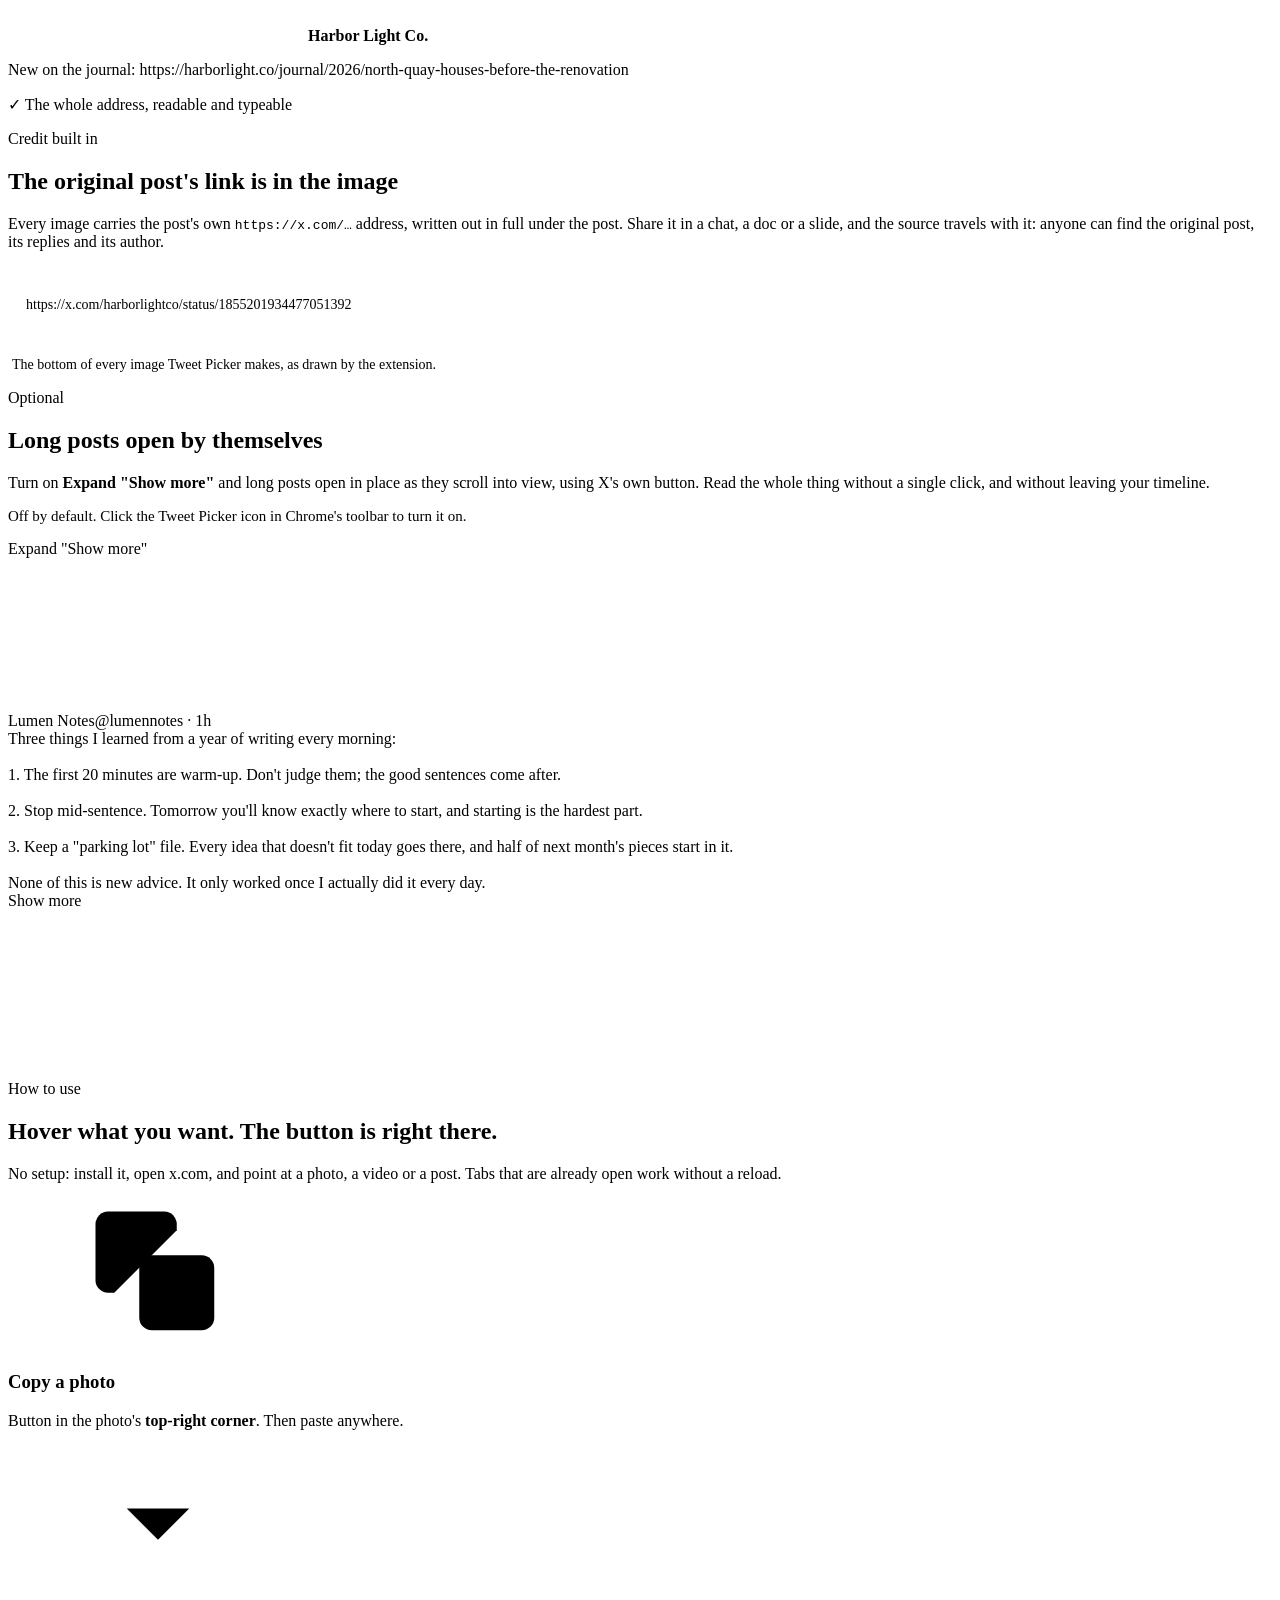
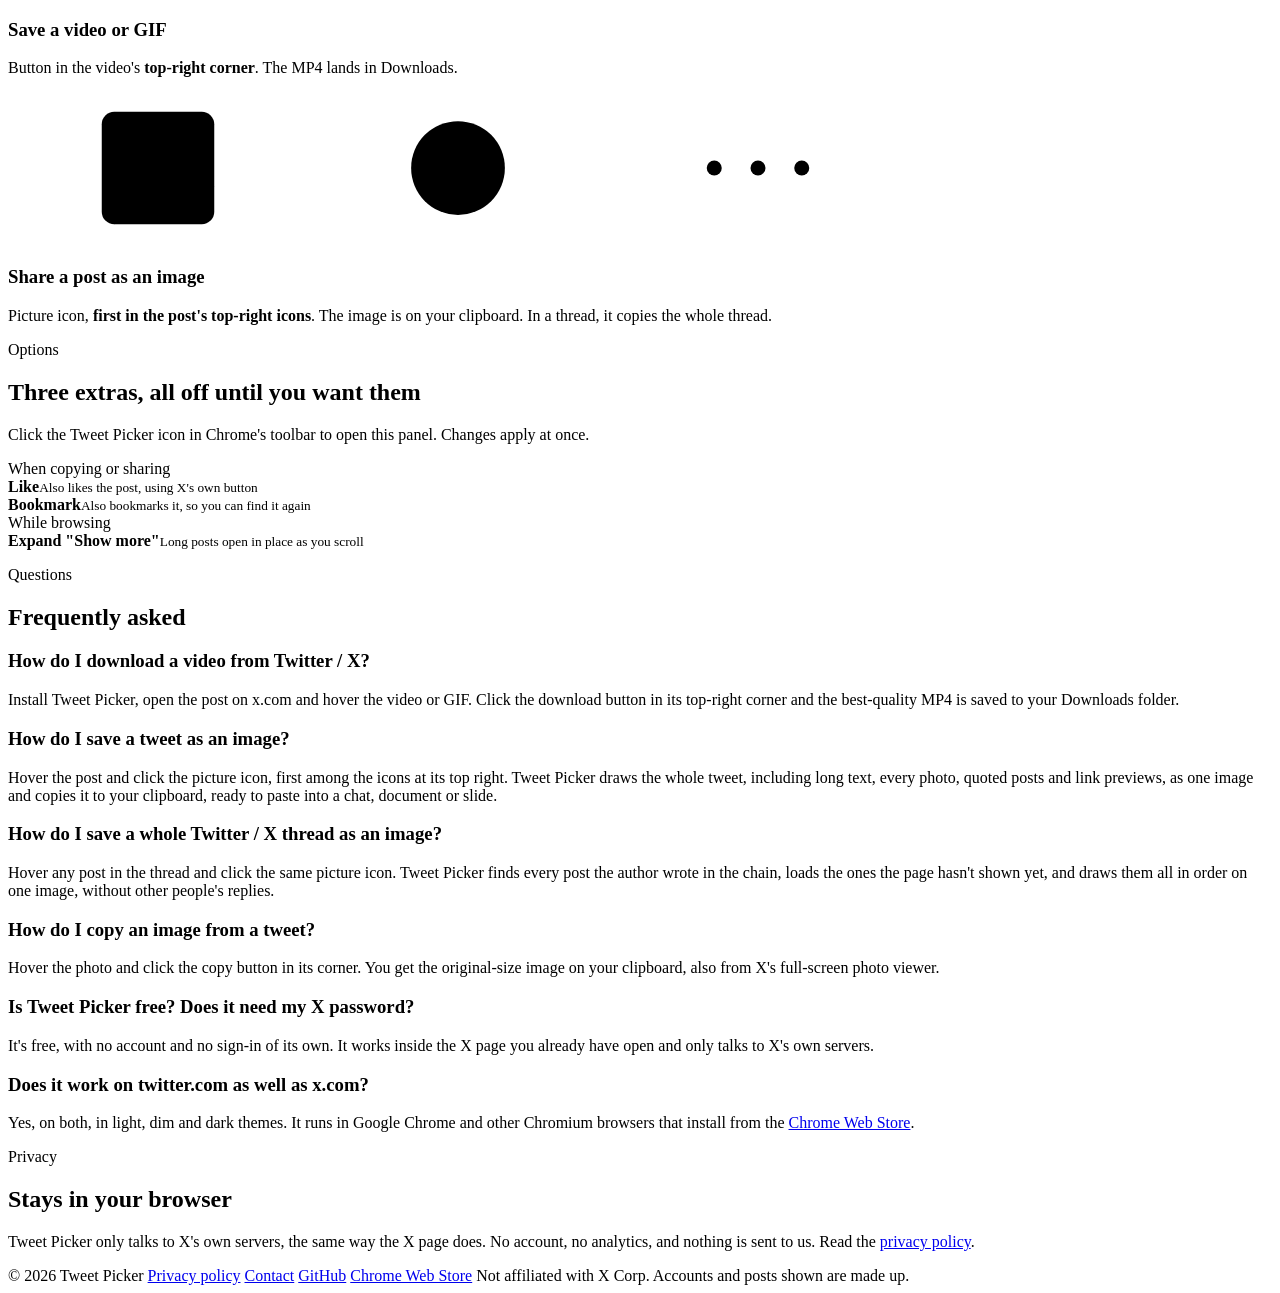
==== commit d69d30b2: "Rename the extension to Tweet Picker and the repo to chrome-tweet-picker Also note thread requests i" ====
--- a/site/index.html
+++ b/site/index.html
@@ -3,7 +3,7 @@
 <head>
 <meta charset="utf-8">
 <meta name="viewport" content="width=device-width,initial-scale=1">
-<title>TweetPicker: download Twitter/X videos, copy images, save tweets as images</title>
+<title>Tweet Picker: download Twitter/X videos, copy images, save tweets as images</title>
 <meta name="description" content="Free Chrome extension for X (Twitter): download videos and GIFs as MP4, copy original-size photos, and save any tweet or whole thread as an image with full links and the post URL. No account, no analytics.">
 <link rel="canonical" href="https://tweetpicker.weierz.com/">
 <link rel="icon" href="/icon.svg" type="image/svg+xml">
@@ -11,9 +11,9 @@
 <link rel="apple-touch-icon" href="/icon-128.png">
 <link rel="chrome-webstore-item" href="https://chromewebstore.google.com/detail/tweetpicker/ppophefnhihljeoakdkcmfajgammnghf">
 <meta property="og:type" content="website">
-<meta property="og:site_name" content="TweetPicker">
+<meta property="og:site_name" content="Tweet Picker">
 <meta property="og:url" content="https://tweetpicker.weierz.com/">
-<meta property="og:title" content="TweetPicker: download Twitter/X videos, copy images, save tweets as images">
+<meta property="og:title" content="Tweet Picker: download Twitter/X videos, copy images, save tweets as images">
 <meta property="og:description" content="Free Chrome extension for X (Twitter). Hover a photo, video or post: copy it, save it, or turn the whole tweet into one image.">
 <meta property="og:image" content="https://tweetpicker.weierz.com/og.png">
 <meta property="og:image:width" content="1280">
@@ -21,8 +21,8 @@
 <meta name="twitter:card" content="summary_large_image">
 <script type="application/ld+json">
 {"@context":"https://schema.org","@graph":[
- {"@type":"SoftwareApplication","name":"TweetPicker","applicationCategory":"BrowserApplication","applicationSubCategory":"Chrome extension","operatingSystem":"Chrome","url":"https://tweetpicker.weierz.com/","downloadUrl":"https://chromewebstore.google.com/detail/tweetpicker/ppophefnhihljeoakdkcmfajgammnghf","installUrl":"https://chromewebstore.google.com/detail/tweetpicker/ppophefnhihljeoakdkcmfajgammnghf","image":"https://tweetpicker.weierz.com/og.png","description":"Chrome extension for X (Twitter): download videos and GIFs, copy original-size photos, and save any tweet as an image with full links and the original post URL.","offers":{"@type":"Offer","price":"0","priceCurrency":"USD"},"sameAs":["https://chromewebstore.google.com/detail/tweetpicker/ppophefnhihljeoakdkcmfajgammnghf","https://github.com/weierz/chrome-tweeter-picker"]},
- {"@type":"WebSite","name":"TweetPicker","url":"https://tweetpicker.weierz.com/"}
+ {"@type":"SoftwareApplication","name":"Tweet Picker","applicationCategory":"BrowserApplication","applicationSubCategory":"Chrome extension","operatingSystem":"Chrome","url":"https://tweetpicker.weierz.com/","downloadUrl":"https://chromewebstore.google.com/detail/tweetpicker/ppophefnhihljeoakdkcmfajgammnghf","installUrl":"https://chromewebstore.google.com/detail/tweetpicker/ppophefnhihljeoakdkcmfajgammnghf","image":"https://tweetpicker.weierz.com/og.png","description":"Chrome extension for X (Twitter): download videos and GIFs, copy original-size photos, and save any tweet as an image with full links and the original post URL.","offers":{"@type":"Offer","price":"0","priceCurrency":"USD"},"sameAs":["https://chromewebstore.google.com/detail/tweetpicker/ppophefnhihljeoakdkcmfajgammnghf","https://github.com/weierz/chrome-tweet-picker"]},
+ {"@type":"WebSite","name":"Tweet Picker","url":"https://tweetpicker.weierz.com/"}
 ]}
 </script>
 <link rel="stylesheet" href="/style.css?v=dev">
@@ -43,8 +43,8 @@
 
 <div class="wrap">
   <header class="top">
-    <a class="brand" href="/"><img src="/icon.svg" alt="">TweetPicker</a>
-    <nav><a class="wide" href="#features">Features</a><a href="#how">How to use</a><a href="/privacy/">Privacy</a><a class="wide" href="https://chromewebstore.google.com/detail/tweetpicker/ppophefnhihljeoakdkcmfajgammnghf">Install</a><a class="gh" href="https://github.com/weierz/chrome-tweeter-picker" aria-label="TweetPicker on GitHub" title="GitHub"><svg><use href="#i-gh"/></svg></a></nav>
+    <a class="brand" href="/"><img src="/icon.svg" alt="">Tweet Picker</a>
+    <nav><a class="wide" href="#features">Features</a><a href="#how">How to use</a><a href="/privacy/">Privacy</a><a class="wide" href="https://chromewebstore.google.com/detail/tweetpicker/ppophefnhihljeoakdkcmfajgammnghf">Install</a><a class="gh" href="https://github.com/weierz/chrome-tweet-picker" aria-label="Tweet Picker on GitHub" title="GitHub"><svg><use href="#i-gh"/></svg></a></nav>
   </header>
 
   <section class="hero">
@@ -77,7 +77,7 @@
       <div class="out" data-out>
         <div class="ph">Hover the post, then click the picture icon</div>
         <span class="paste">✓ Copied, ready to paste</span>
-        <img data-card="a" alt="The share card TweetPicker made from the post: full text with the full link, the quoted post and its photo, counts, date and the post's x.com link">
+        <img data-card="a" alt="The share card Tweet Picker made from the post: full text with the full link, the quoted post and its photo, counts, date and the post's x.com link">
       </div>
       <div class="tip" data-tip>Copy tweet as image</div>
       <div class="cursor" data-cursor><svg viewBox="0 0 24 24" width="22" height="22"><use href="#i-cursor"/></svg></div>
@@ -133,7 +133,7 @@
     <div class="text">
       <p class="kicker">The whole post, in one image</p>
       <h2>Everything embedded comes along</h2>
-      <p>A screenshot cuts things off. TweetPicker redraws the post from X's own data, so the image holds everything the post holds:</p>
+      <p>A screenshot cuts things off. Tweet Picker redraws the post from X's own data, so the image holds everything the post holds:</p>
       <ul class="ticks">
         <li>The full text, never cut at "Show more"</li>
         <li>Every photo, uncropped</li>
@@ -171,7 +171,7 @@
     <div class="text">
       <p class="kicker">Links you can read</p>
       <h2>Full URLs, not <span style="color:var(--accent)">site.com/pa…</span></h2>
-      <p>X shortens long links to something like <span style="color:var(--accent)">site.com/pa…</span>, which is useless once the post becomes a picture. TweetPicker writes every link out in full, so whoever sees the image knows exactly where it goes.</p>
+      <p>X shortens long links to something like <span style="color:var(--accent)">site.com/pa…</span>, which is useless once the post becomes a picture. Tweet Picker writes every link out in full, so whoever sees the image knows exactly where it goes.</p>
       <p>Link previews get their full address too, written just above the preview.</p>
     </div>
     <div class="demo">
@@ -183,7 +183,7 @@
         </div>
         <div class="note-bad">✕ Cut off. Where does it go?</div>
         <div class="arrow" aria-hidden="true"><svg viewBox="0 0 24 24"><path d="M12 4v15M6 13l6 6 6-6"/></svg></div>
-        <div class="ulabel blue">In the image TweetPicker makes</div>
+        <div class="ulabel blue">In the image Tweet Picker makes</div>
         <div class="x mini">
           <div class="mh"><canvas data-av="#1d9bf0:H"></canvas><b>Harbor Light Co.</b></div>
           <p>New on the journal: <span class="lnk mark">https://harborlight.co/journal/2026/north-quay-houses-before-the-renovation</span></p>
@@ -206,7 +206,7 @@
         <div style="color:var(--accent);overflow-wrap:anywhere;font-size:14px;line-height:20px;margin-top:12px">https://x.com/harborlightco/status/1855201934477051392</div>
         <div style="border-top:1px solid var(--x-line);margin-top:14px;padding-top:4px"><div class="actions" data-actions="214,1.8K,12.6K,482K" style="padding-right:0"></div></div>
       </div>
-      <p style="margin:12px 4px 0;color:var(--muted);font-size:14px">The bottom of every image TweetPicker makes, as drawn by the extension.</p>
+      <p style="margin:12px 4px 0;color:var(--muted);font-size:14px">The bottom of every image Tweet Picker makes, as drawn by the extension.</p>
     </div>
   </section>
 
@@ -216,7 +216,7 @@
       <p class="kicker">Optional</p>
       <h2>Long posts open by themselves</h2>
       <p>Turn on <b>Expand "Show more"</b> and long posts open in place as they scroll into view, using X's own button. Read the whole thing without a single click, and without leaving your timeline.</p>
-      <p style="font-size:15px">Off by default. Click the TweetPicker icon in Chrome's toolbar to turn it on.</p>
+      <p style="font-size:15px">Off by default. Click the Tweet Picker icon in Chrome's toolbar to turn it on.</p>
     </div>
     <div class="demo" id="demo-expand" aria-label="Animation: a long post's Show more opens automatically">
       <div class="pill"><img src="/icon.svg" alt="">Expand "Show more" <i></i></div>
@@ -270,7 +270,7 @@
     <div class="text">
       <p class="kicker">Options</p>
       <h2>Three extras, all off until you want them</h2>
-      <p>Click the TweetPicker icon in Chrome's toolbar to open this panel. Changes apply at once.</p>
+      <p>Click the Tweet Picker icon in Chrome's toolbar to open this panel. Changes apply at once.</p>
     </div>
     <div class="demo">
       <div class="popup-mock">
@@ -287,14 +287,14 @@
     <p class="kicker">Questions</p>
     <h2>Frequently asked</h2>
     <h3>How do I download a video from Twitter / X?</h3>
-    <p>Install TweetPicker, open the post on x.com and hover the video or GIF. Click the download button in its top-right corner and the best-quality MP4 is saved to your Downloads folder.</p>
+    <p>Install Tweet Picker, open the post on x.com and hover the video or GIF. Click the download button in its top-right corner and the best-quality MP4 is saved to your Downloads folder.</p>
     <h3>How do I save a tweet as an image?</h3>
-    <p>Hover the post and click the picture icon, first among the icons at its top right. TweetPicker draws the whole tweet, including long text, every photo, quoted posts and link previews, as one image and copies it to your clipboard, ready to paste into a chat, document or slide.</p>
+    <p>Hover the post and click the picture icon, first among the icons at its top right. Tweet Picker draws the whole tweet, including long text, every photo, quoted posts and link previews, as one image and copies it to your clipboard, ready to paste into a chat, document or slide.</p>
     <h3>How do I save a whole Twitter / X thread as an image?</h3>
-    <p>Hover any post in the thread and click the same picture icon. TweetPicker finds every post the author wrote in the chain, loads the ones the page hasn't shown yet, and draws them all in order on one image, without other people's replies.</p>
+    <p>Hover any post in the thread and click the same picture icon. Tweet Picker finds every post the author wrote in the chain, loads the ones the page hasn't shown yet, and draws them all in order on one image, without other people's replies.</p>
     <h3>How do I copy an image from a tweet?</h3>
     <p>Hover the photo and click the copy button in its corner. You get the original-size image on your clipboard, also from X's full-screen photo viewer.</p>
-    <h3>Is TweetPicker free? Does it need my X password?</h3>
+    <h3>Is Tweet Picker free? Does it need my X password?</h3>
     <p>It's free, with no account and no sign-in of its own. It works inside the X page you already have open and only talks to X's own servers.</p>
     <h3>Does it work on twitter.com as well as x.com?</h3>
     <p>Yes, on both, in light, dim and dark themes. It runs in Google Chrome and other Chromium browsers that install from the <a href="https://chromewebstore.google.com/detail/tweetpicker/ppophefnhihljeoakdkcmfajgammnghf">Chrome Web Store</a>.</p>
@@ -303,14 +303,14 @@
   <section class="block">
     <p class="kicker">Privacy</p>
     <h2>Stays in your browser</h2>
-    <p>TweetPicker only talks to X's own servers, the same way the X page does. No account, no analytics, and nothing is sent to us. Read the <a href="/privacy/">privacy policy</a>.</p>
+    <p>Tweet Picker only talks to X's own servers, the same way the X page does. No account, no analytics, and nothing is sent to us. Read the <a href="/privacy/">privacy policy</a>.</p>
   </section>
 
   <footer>
-    <span>© 2026 TweetPicker</span>
+    <span>© 2026 Tweet Picker</span>
     <a href="/privacy/">Privacy policy</a>
     <a href="mailto:will.b.chang@gmail.com">Contact</a>
-    <a href="https://github.com/weierz/chrome-tweeter-picker">GitHub</a>
+    <a href="https://github.com/weierz/chrome-tweet-picker">GitHub</a>
     <a href="https://chromewebstore.google.com/detail/tweetpicker/ppophefnhihljeoakdkcmfajgammnghf">Chrome Web Store</a>
     <span>Not affiliated with X Corp. Accounts and posts shown are made up.</span>
   </footer>
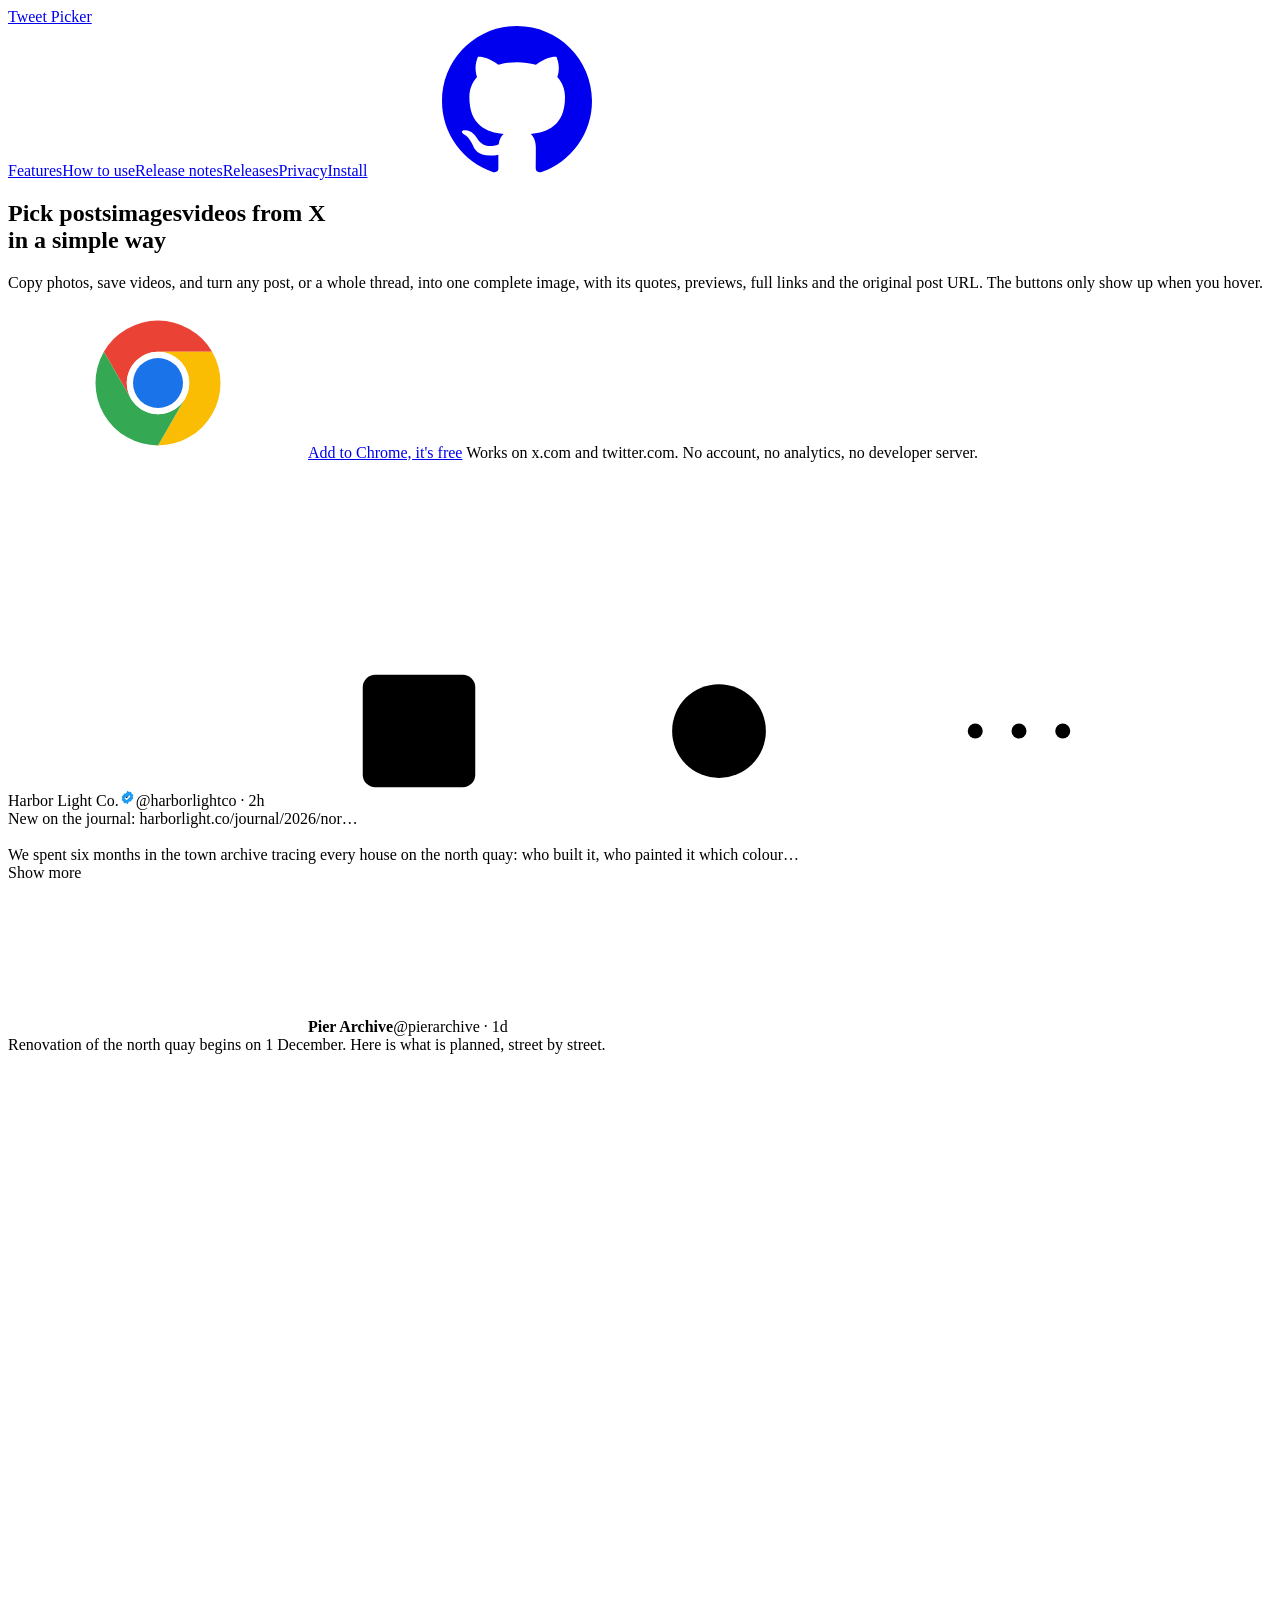
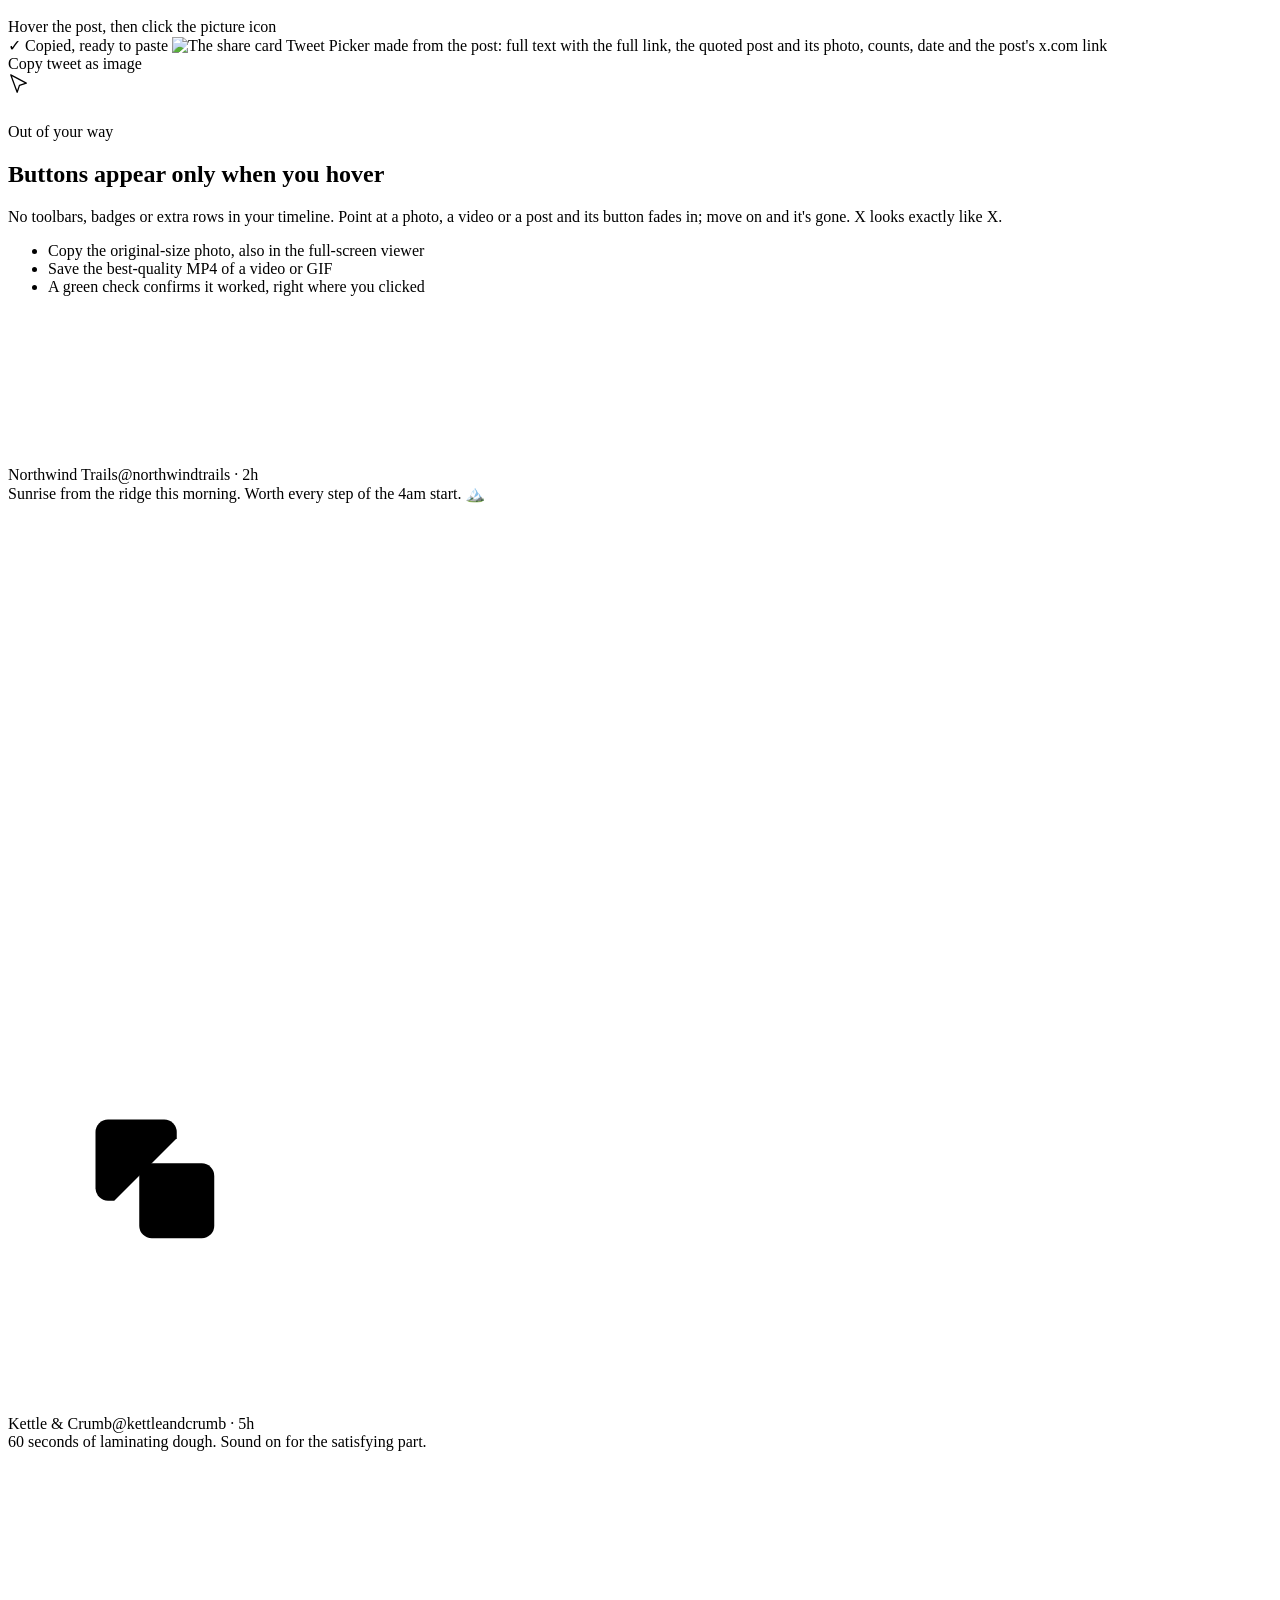
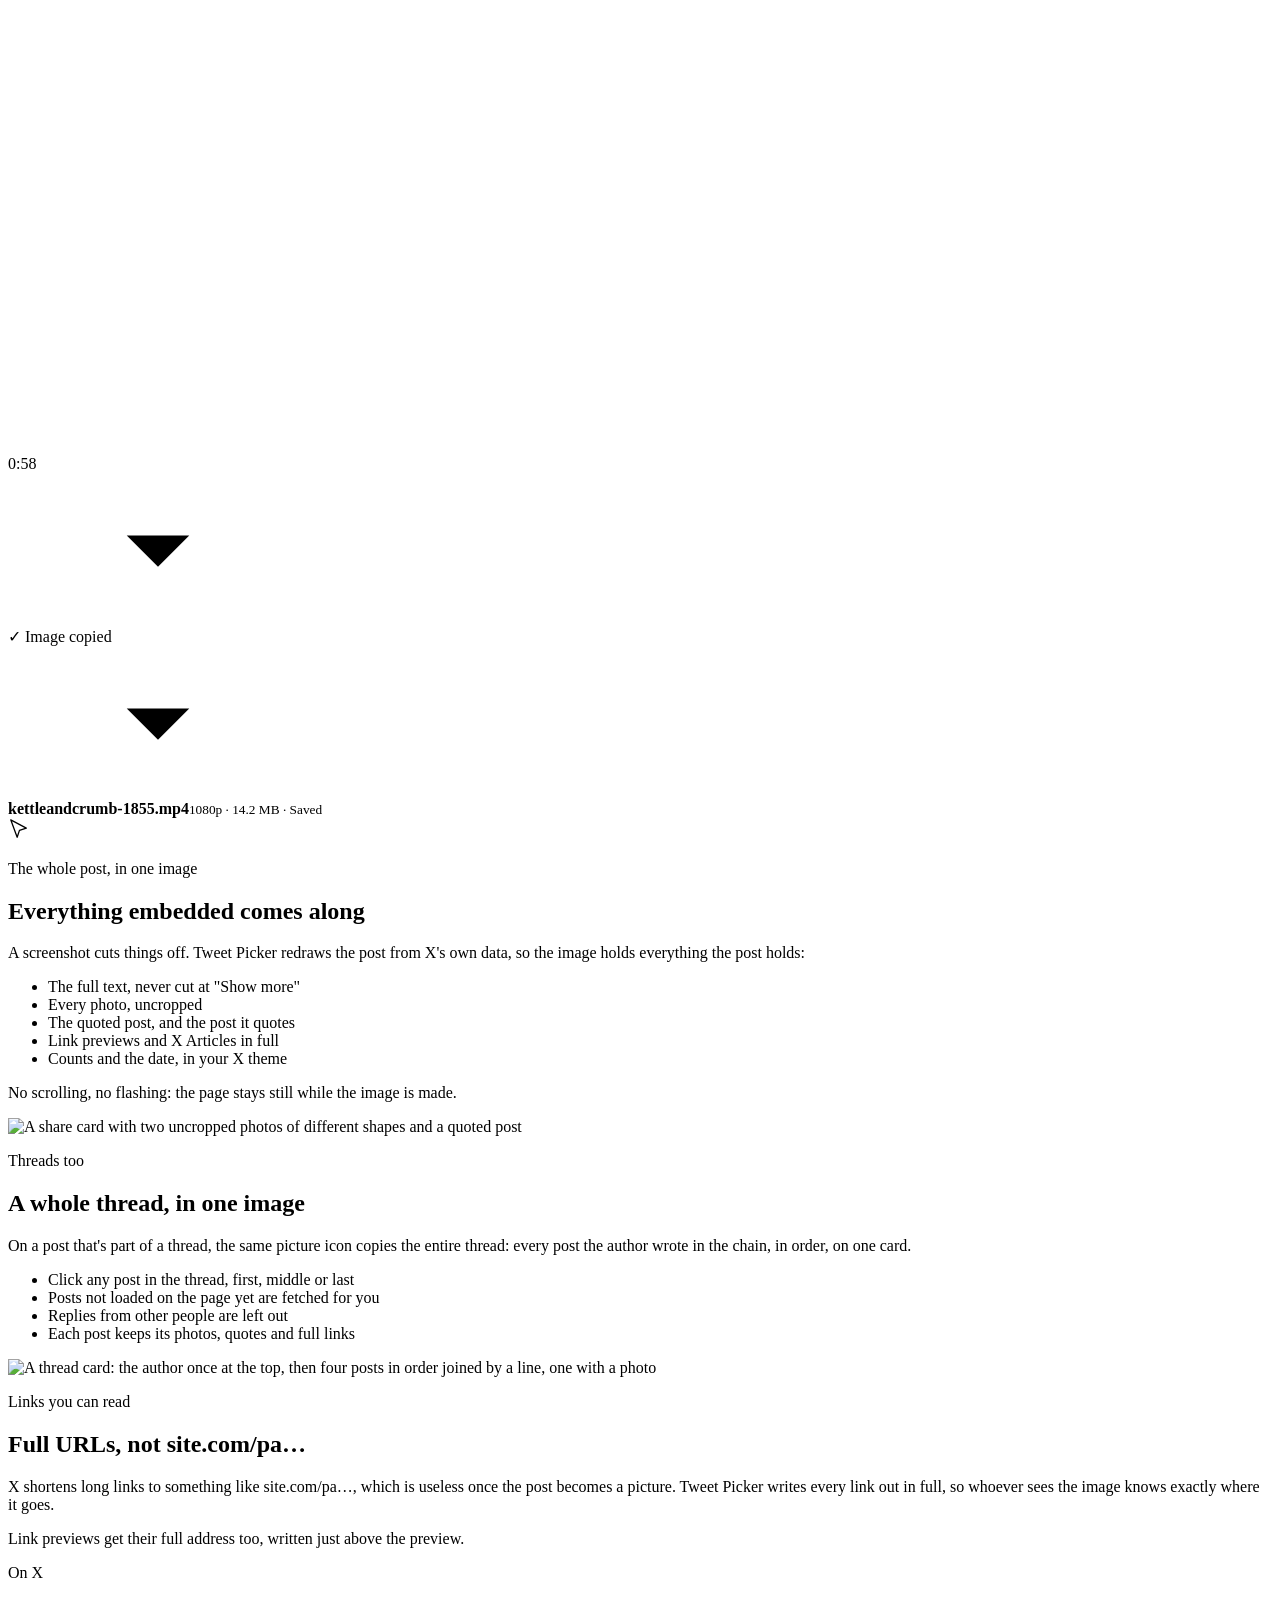
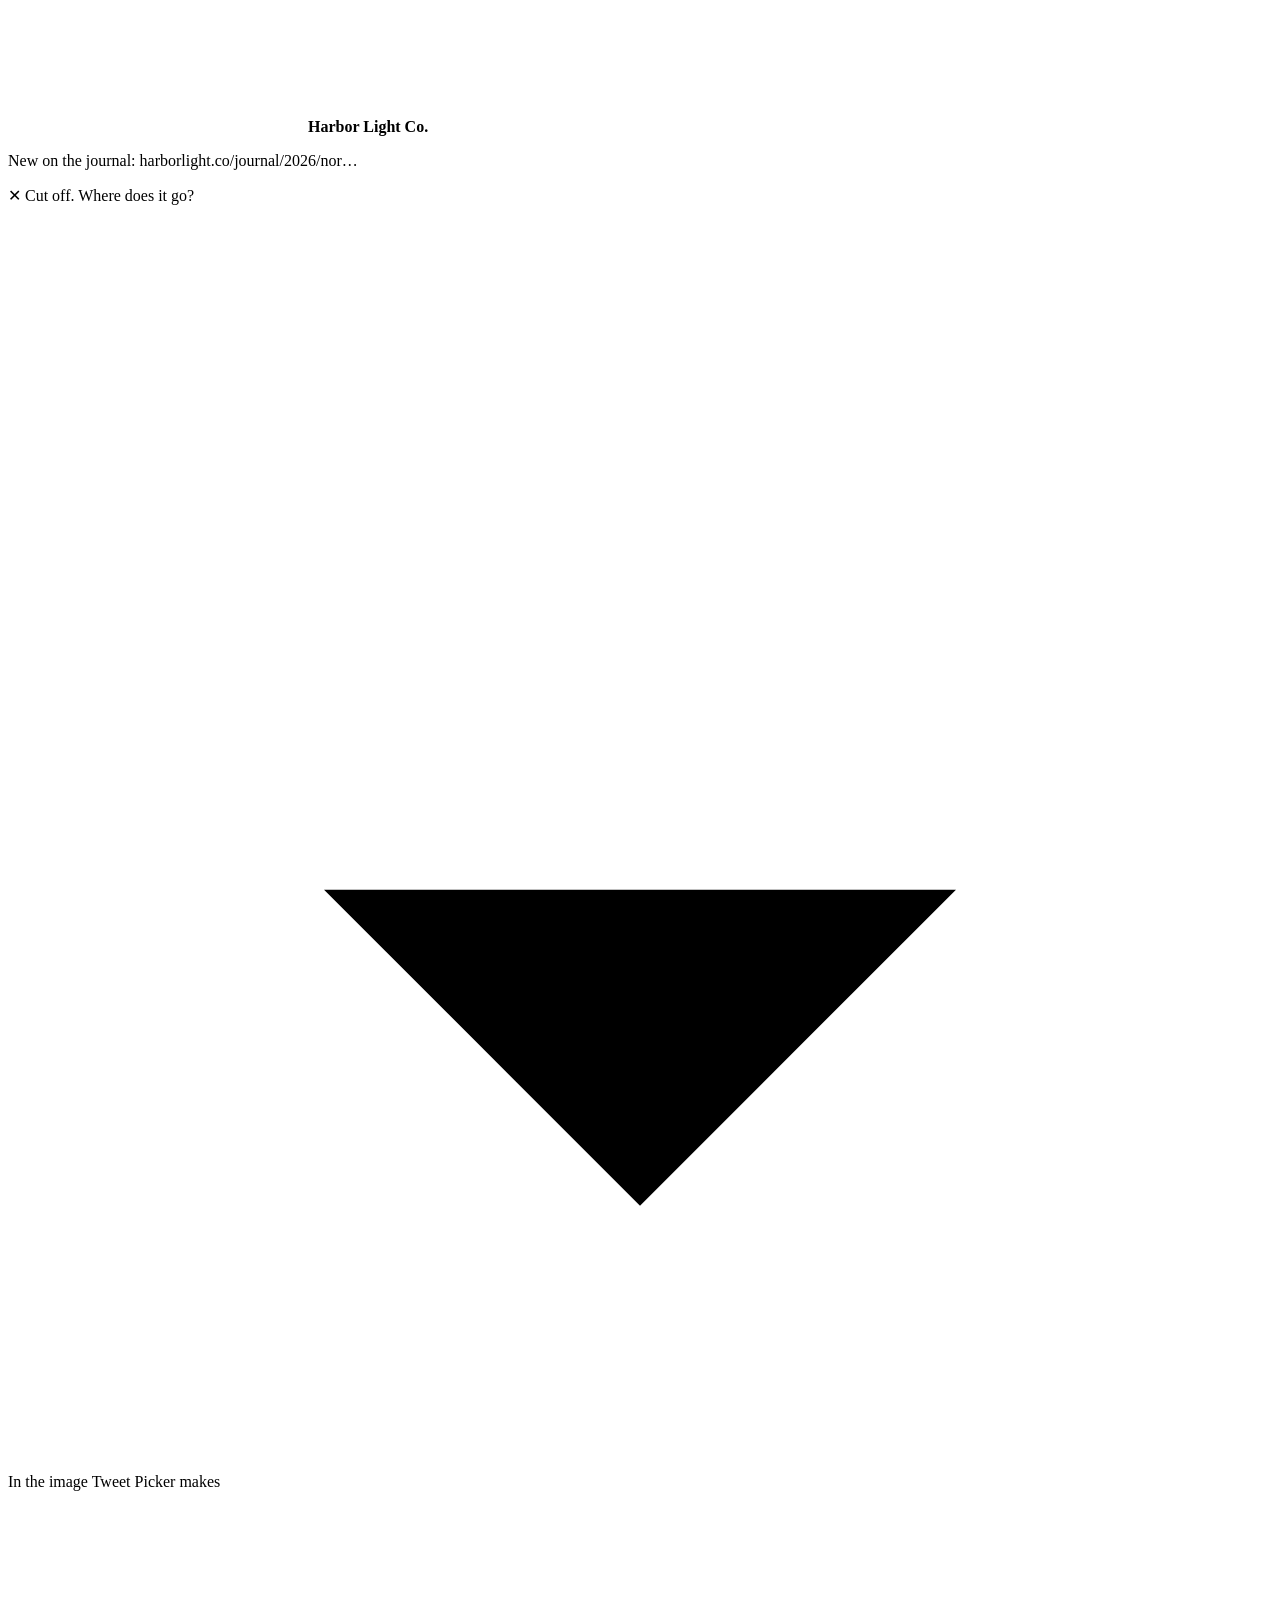
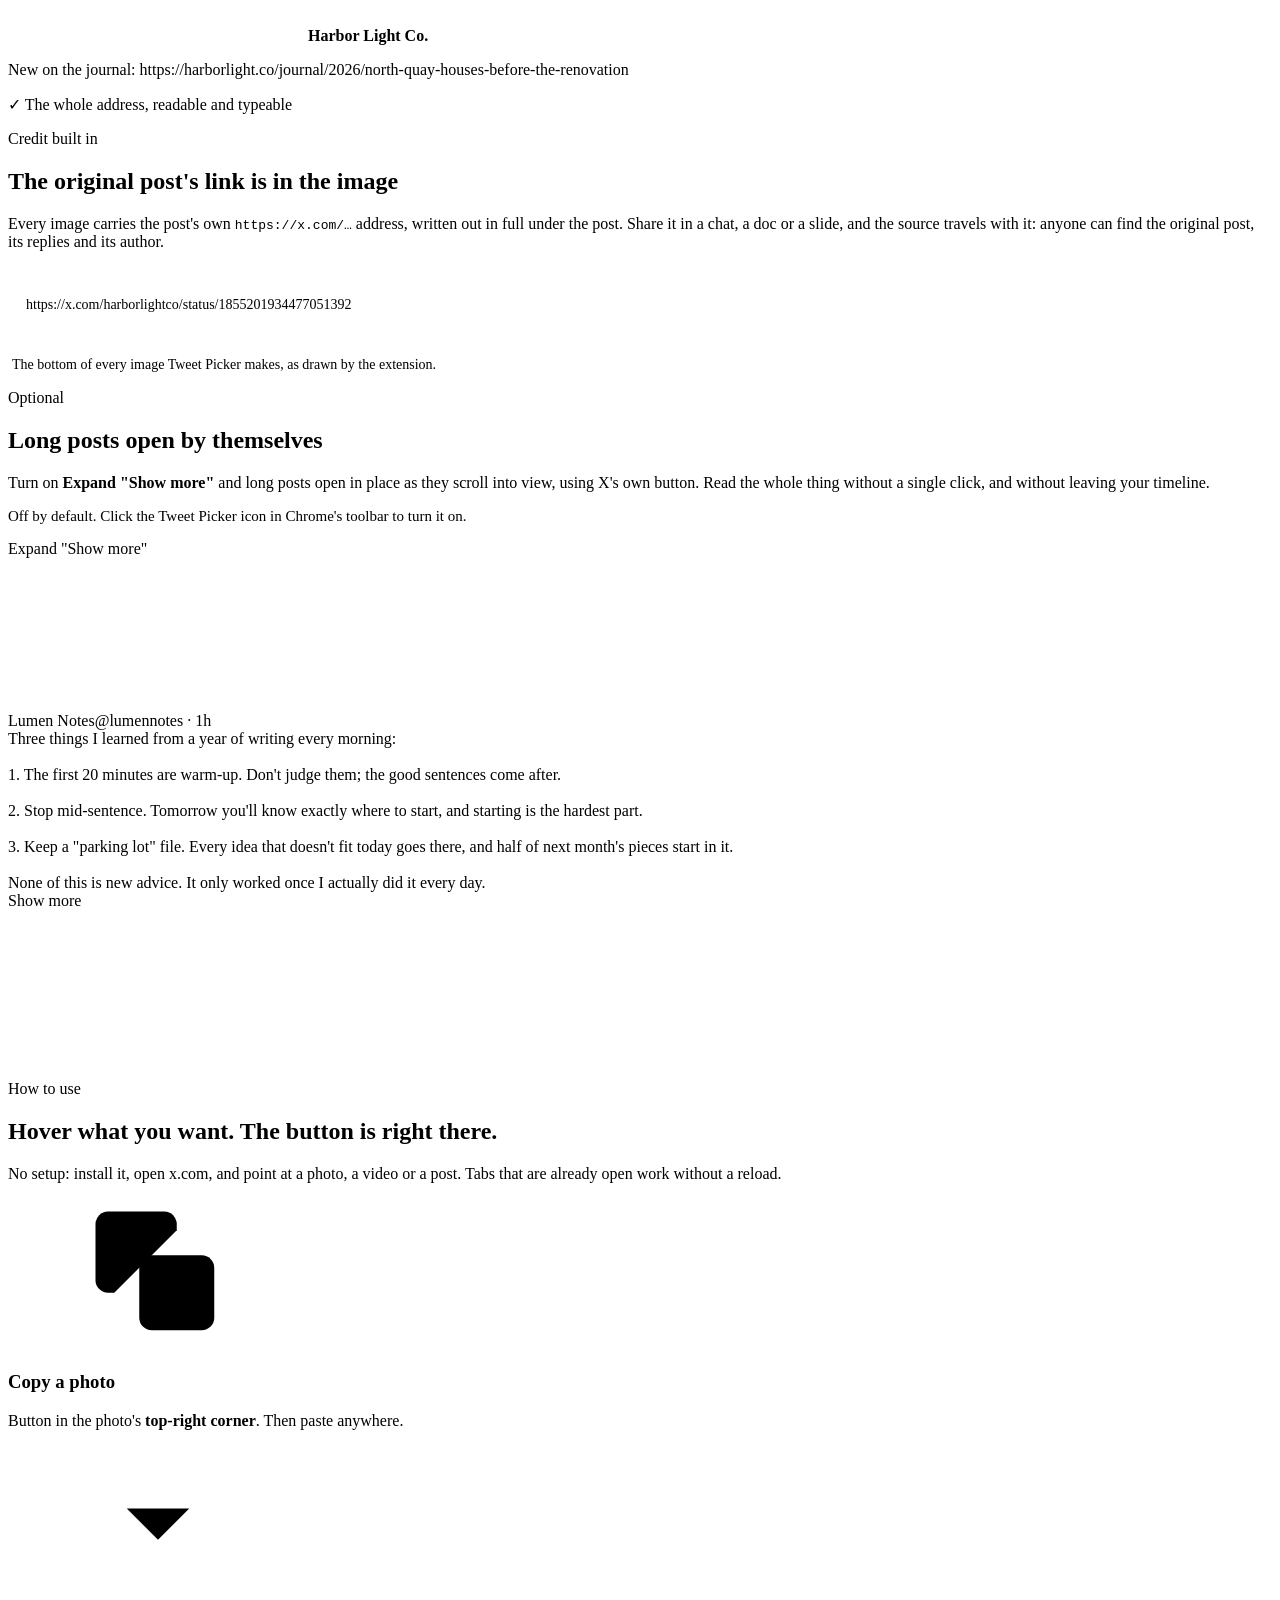
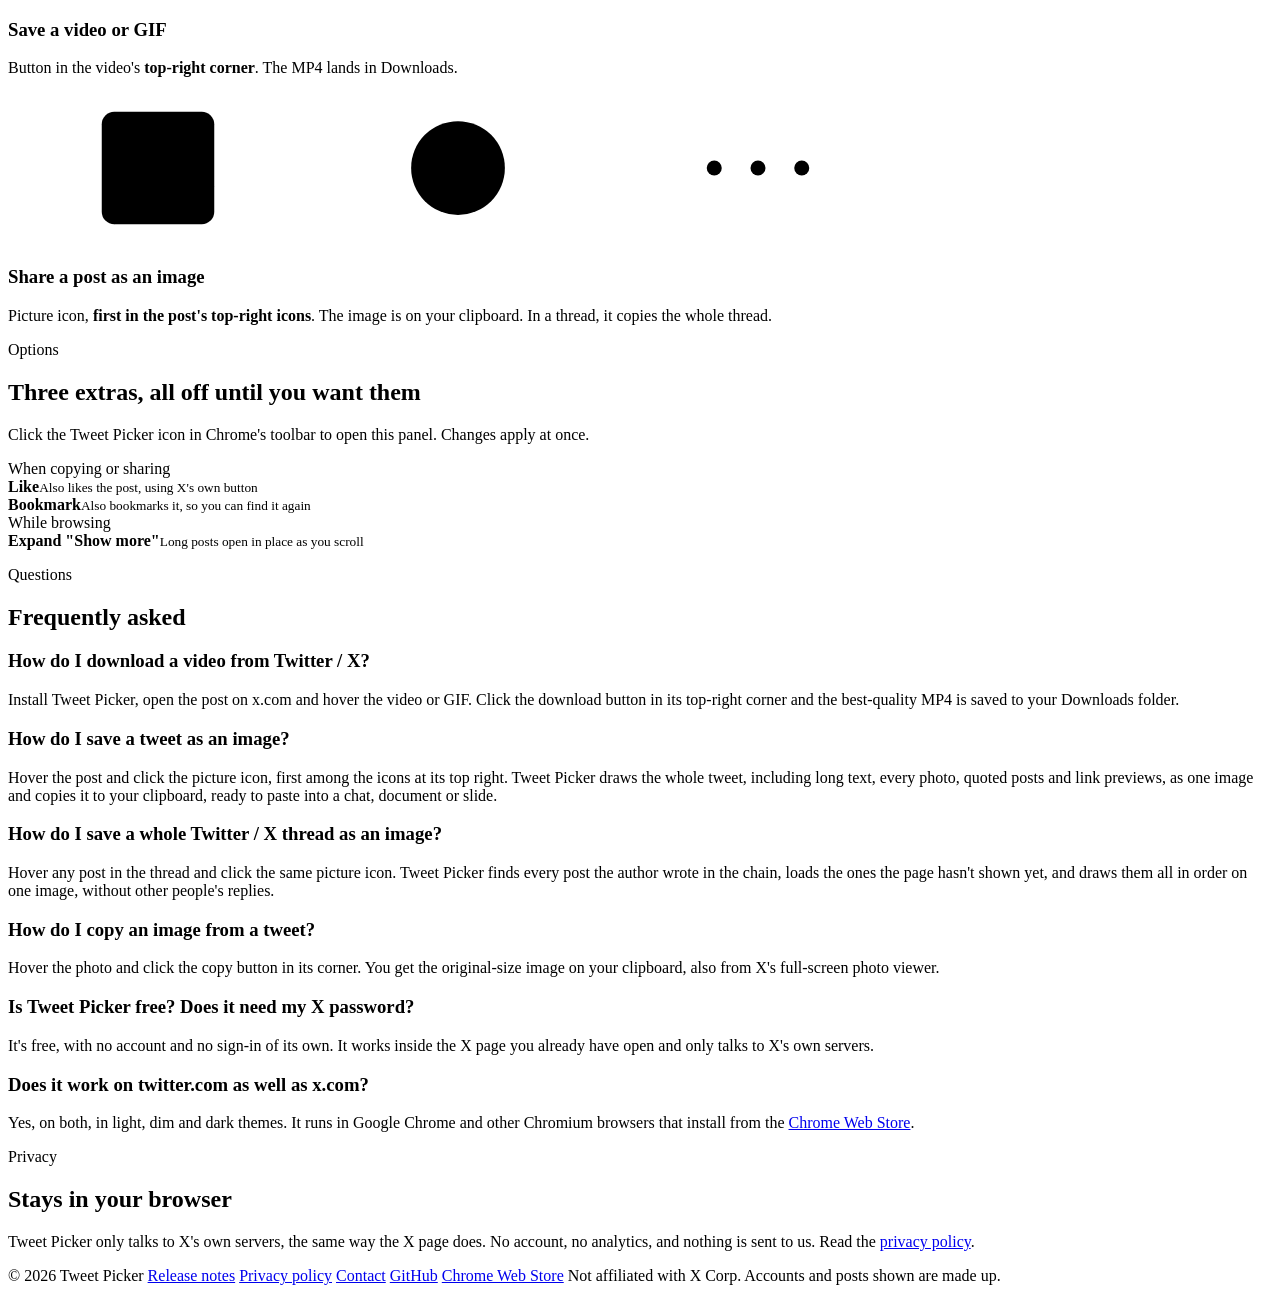
==== commit 711cf605: "Landing page: add a release notes page and link it in the nav Below 720px the nav shows Releases, Pr" ====
--- a/site/index.html
+++ b/site/index.html
@@ -44,7 +44,7 @@
 <div class="wrap">
   <header class="top">
     <a class="brand" href="/"><img src="/icon.svg" alt="">Tweet Picker</a>
-    <nav><a class="wide" href="#features">Features</a><a href="#how">How to use</a><a href="/privacy/">Privacy</a><a class="wide" href="https://chromewebstore.google.com/detail/tweetpicker/ppophefnhihljeoakdkcmfajgammnghf">Install</a><a class="gh" href="https://github.com/weierz/chrome-tweet-picker" aria-label="Tweet Picker on GitHub" title="GitHub"><svg><use href="#i-gh"/></svg></a></nav>
+    <nav><a class="wide" href="#features">Features</a><a class="wide" href="#how">How to use</a><a href="/releases/"><span class="wide">Release notes</span><span class="narrow">Releases</span></a><a href="/privacy/">Privacy</a><a class="wide" href="https://chromewebstore.google.com/detail/tweetpicker/ppophefnhihljeoakdkcmfajgammnghf">Install</a><a class="gh" href="https://github.com/weierz/chrome-tweet-picker" aria-label="Tweet Picker on GitHub" title="GitHub"><svg><use href="#i-gh"/></svg></a></nav>
   </header>
 
   <section class="hero">
@@ -308,6 +308,7 @@
 
   <footer>
     <span>© 2026 Tweet Picker</span>
+    <a href="/releases/">Release notes</a>
     <a href="/privacy/">Privacy policy</a>
     <a href="mailto:will.b.chang@gmail.com">Contact</a>
     <a href="https://github.com/weierz/chrome-tweet-picker">GitHub</a>
